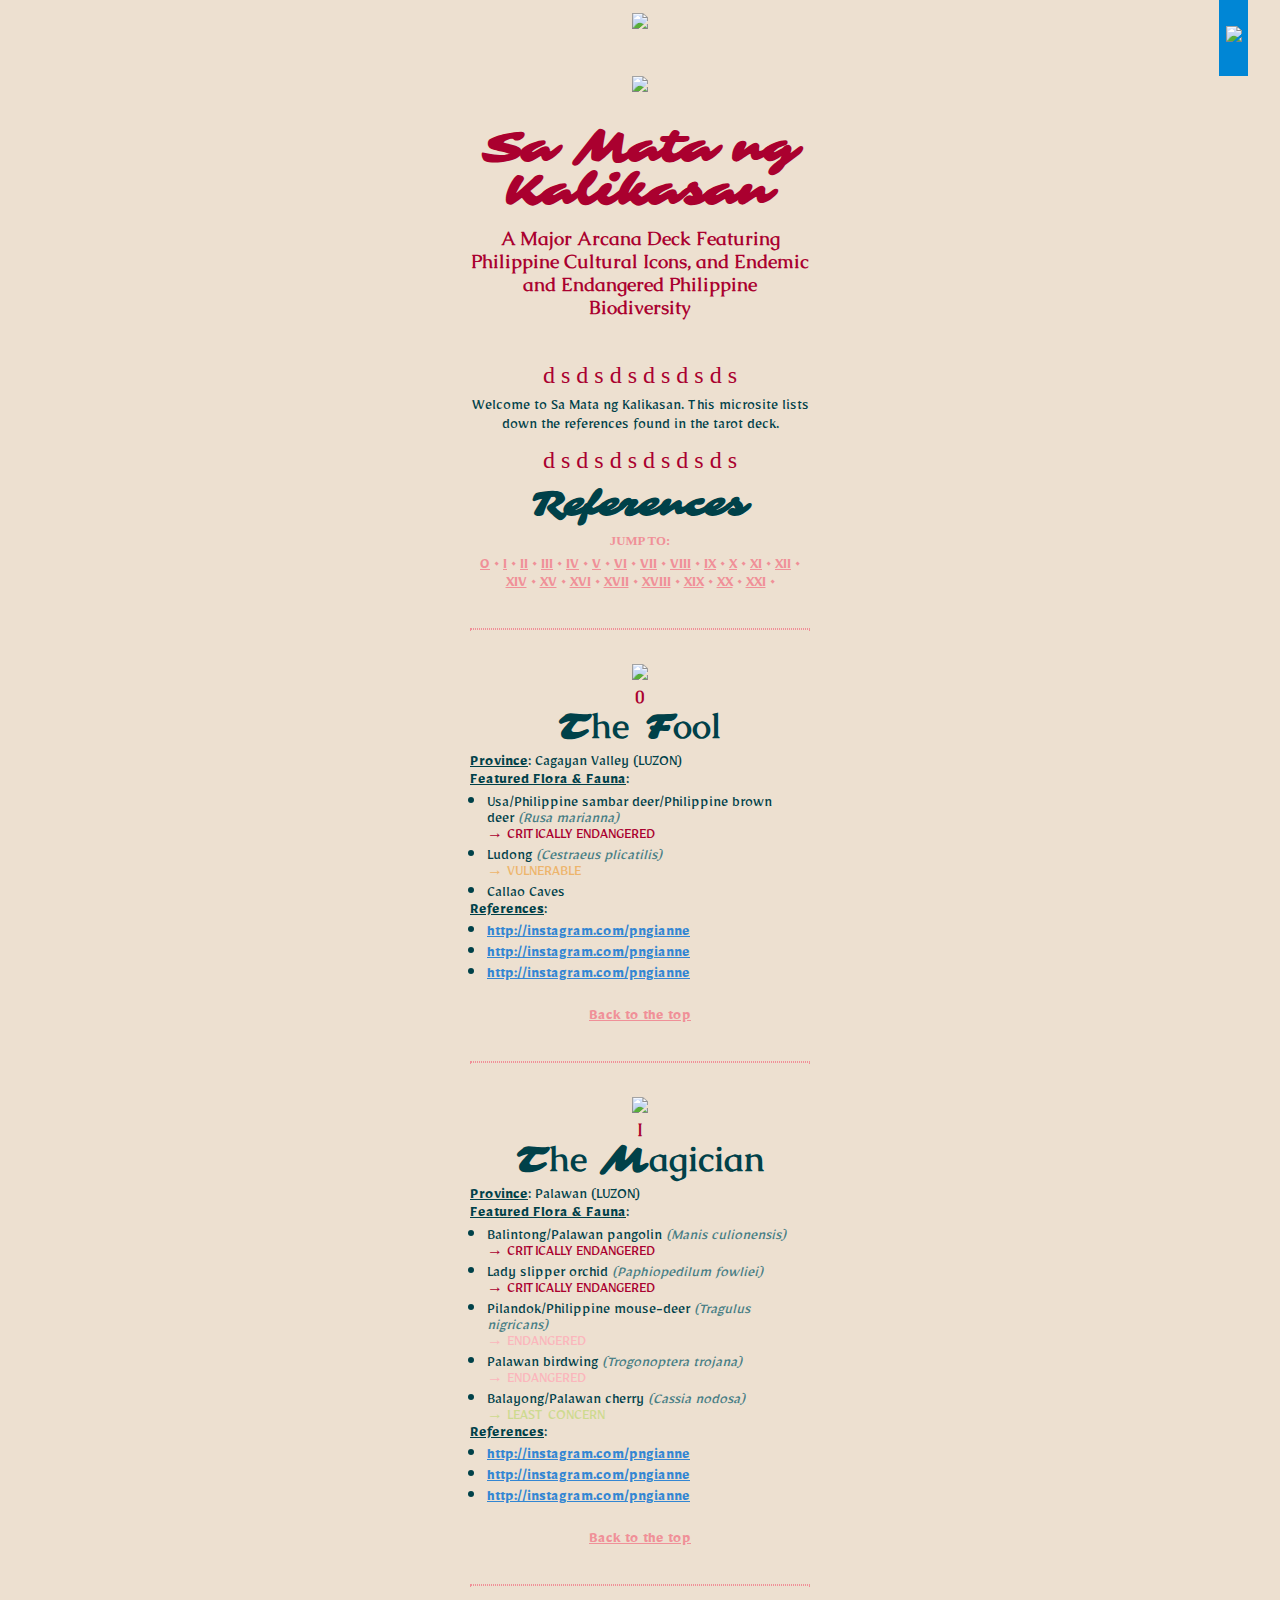
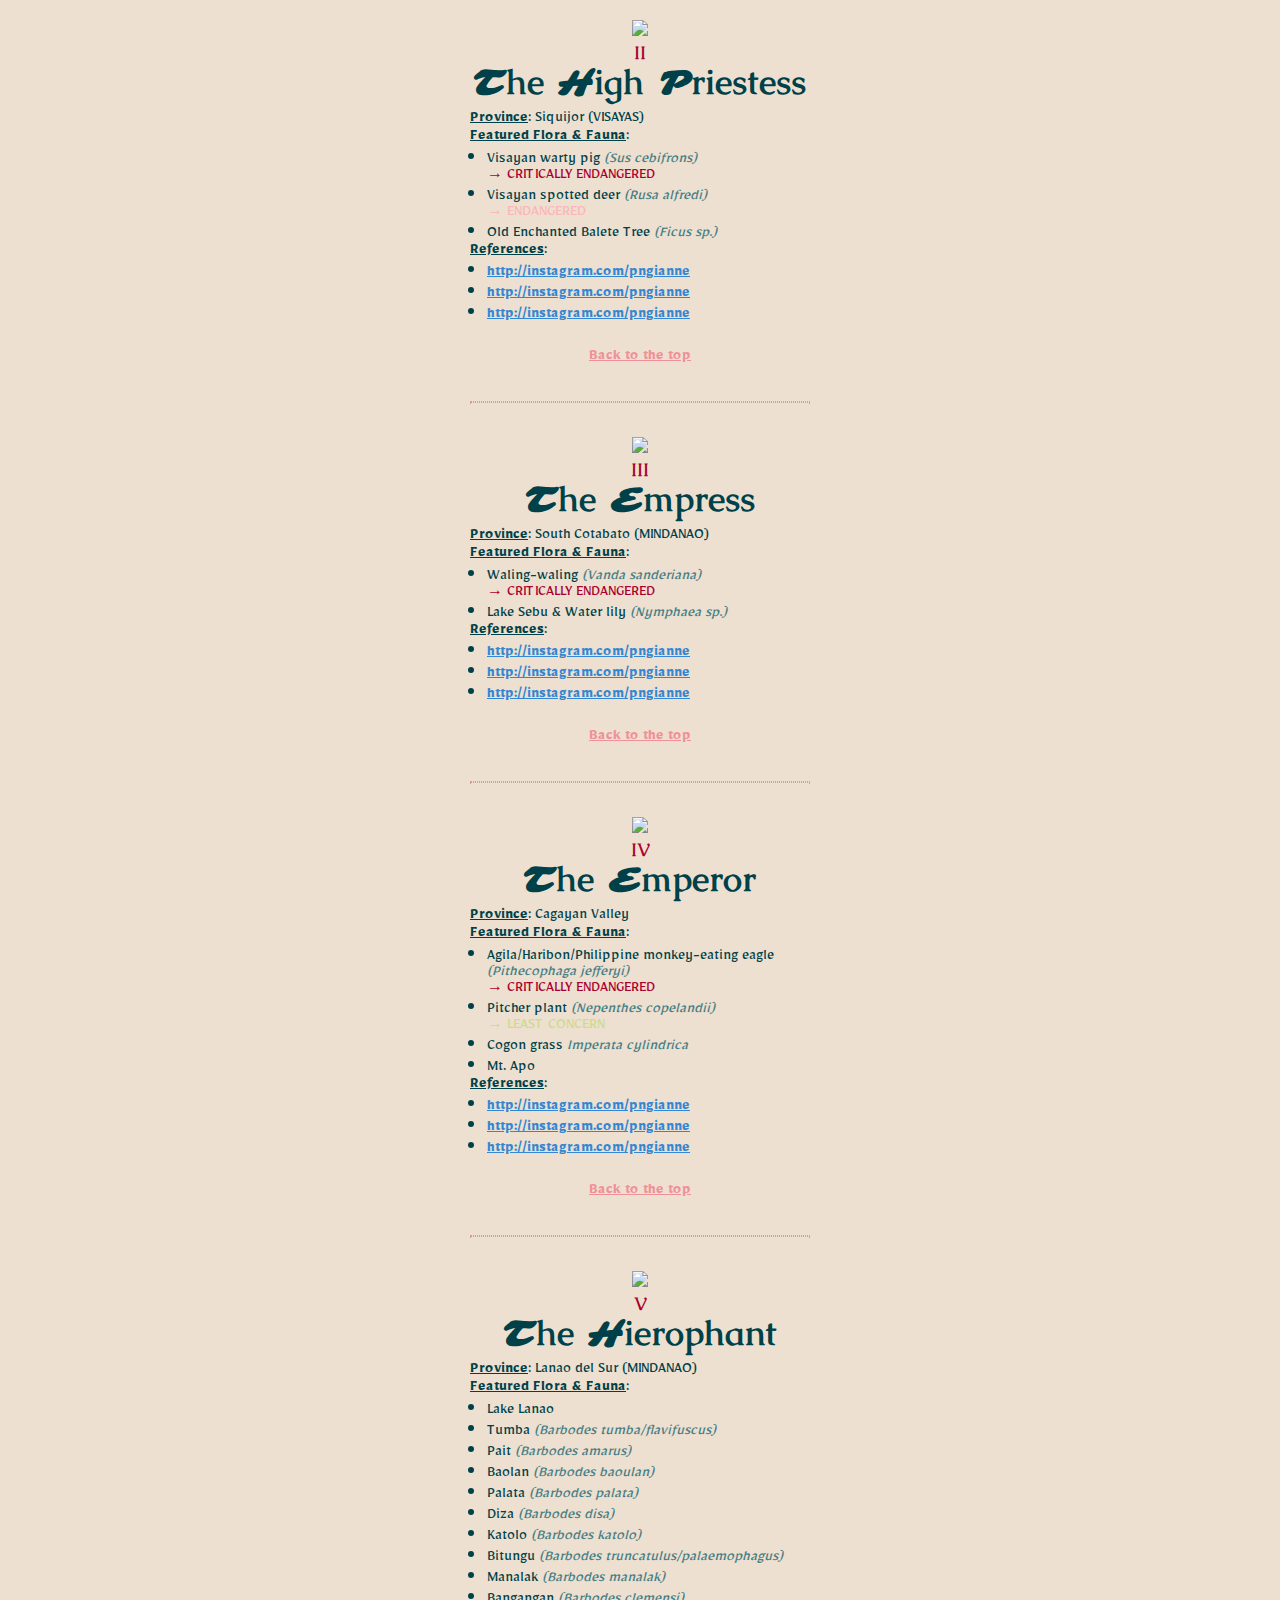
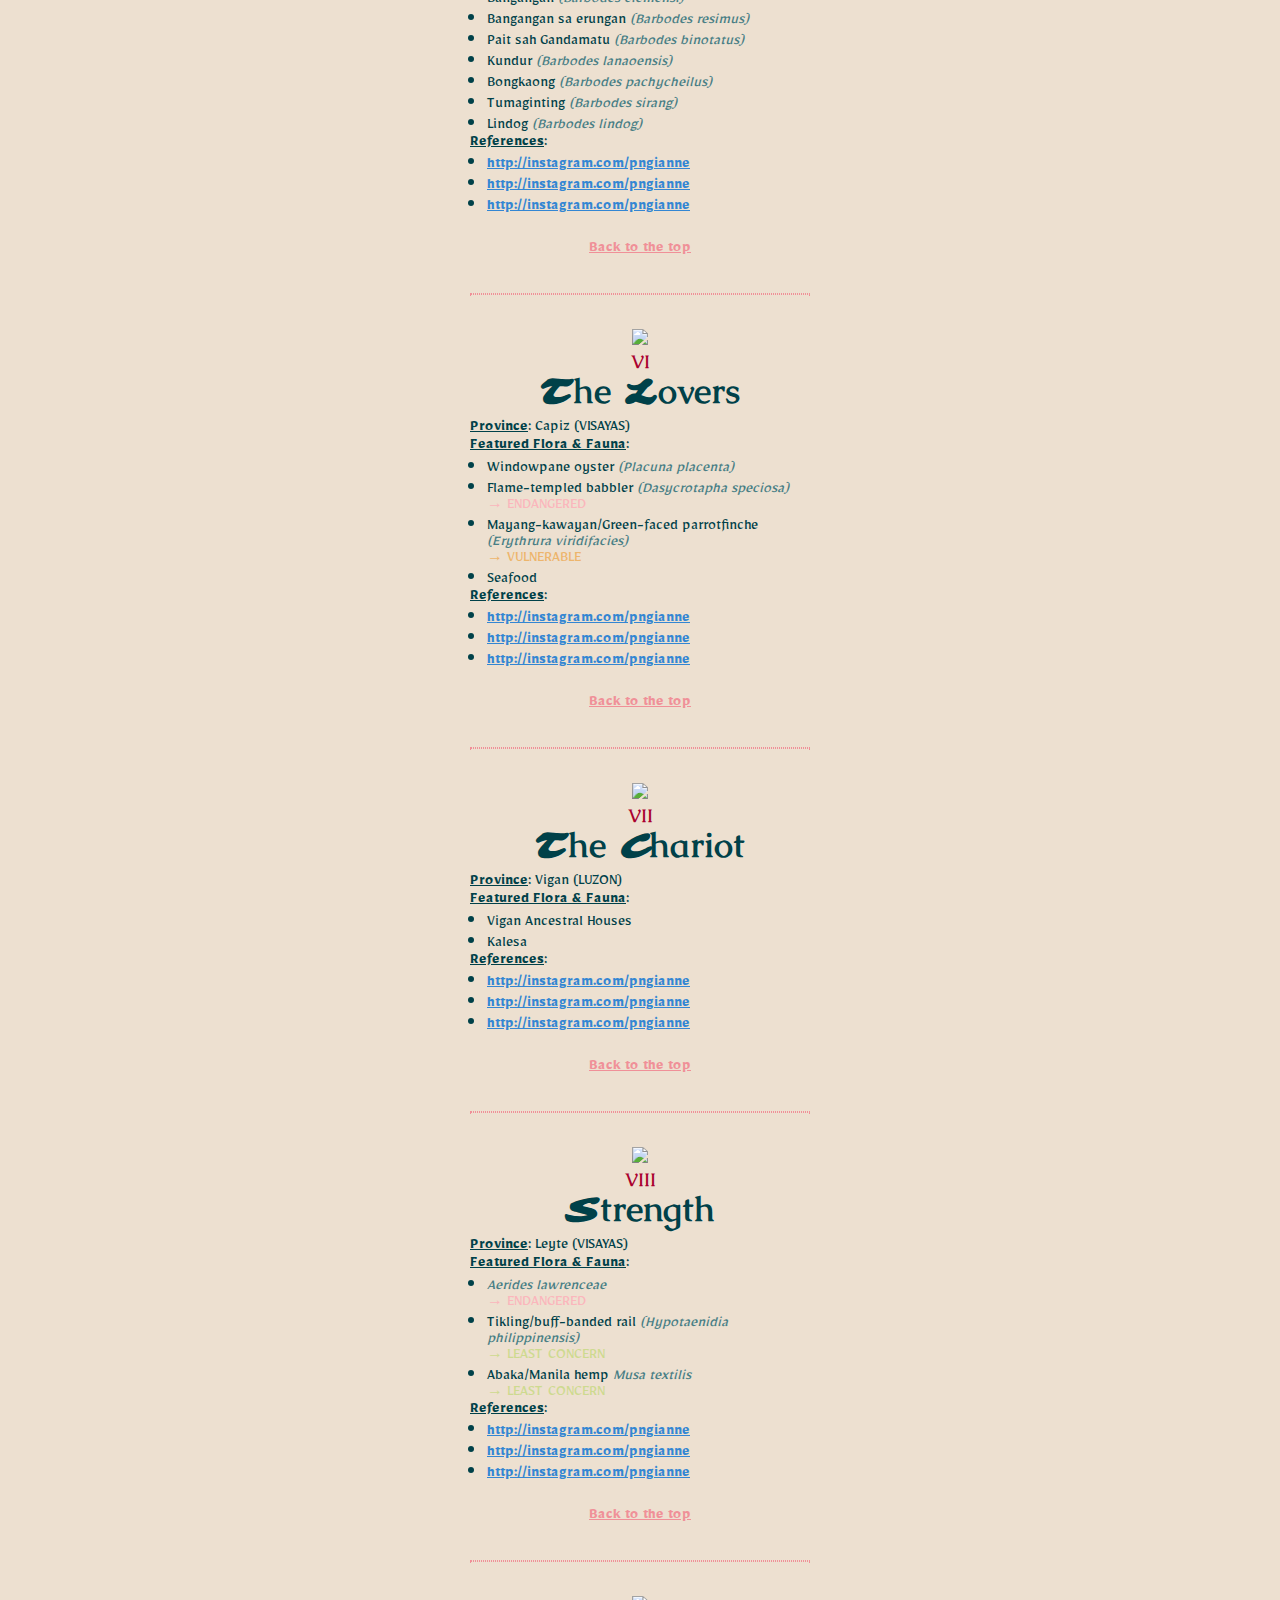
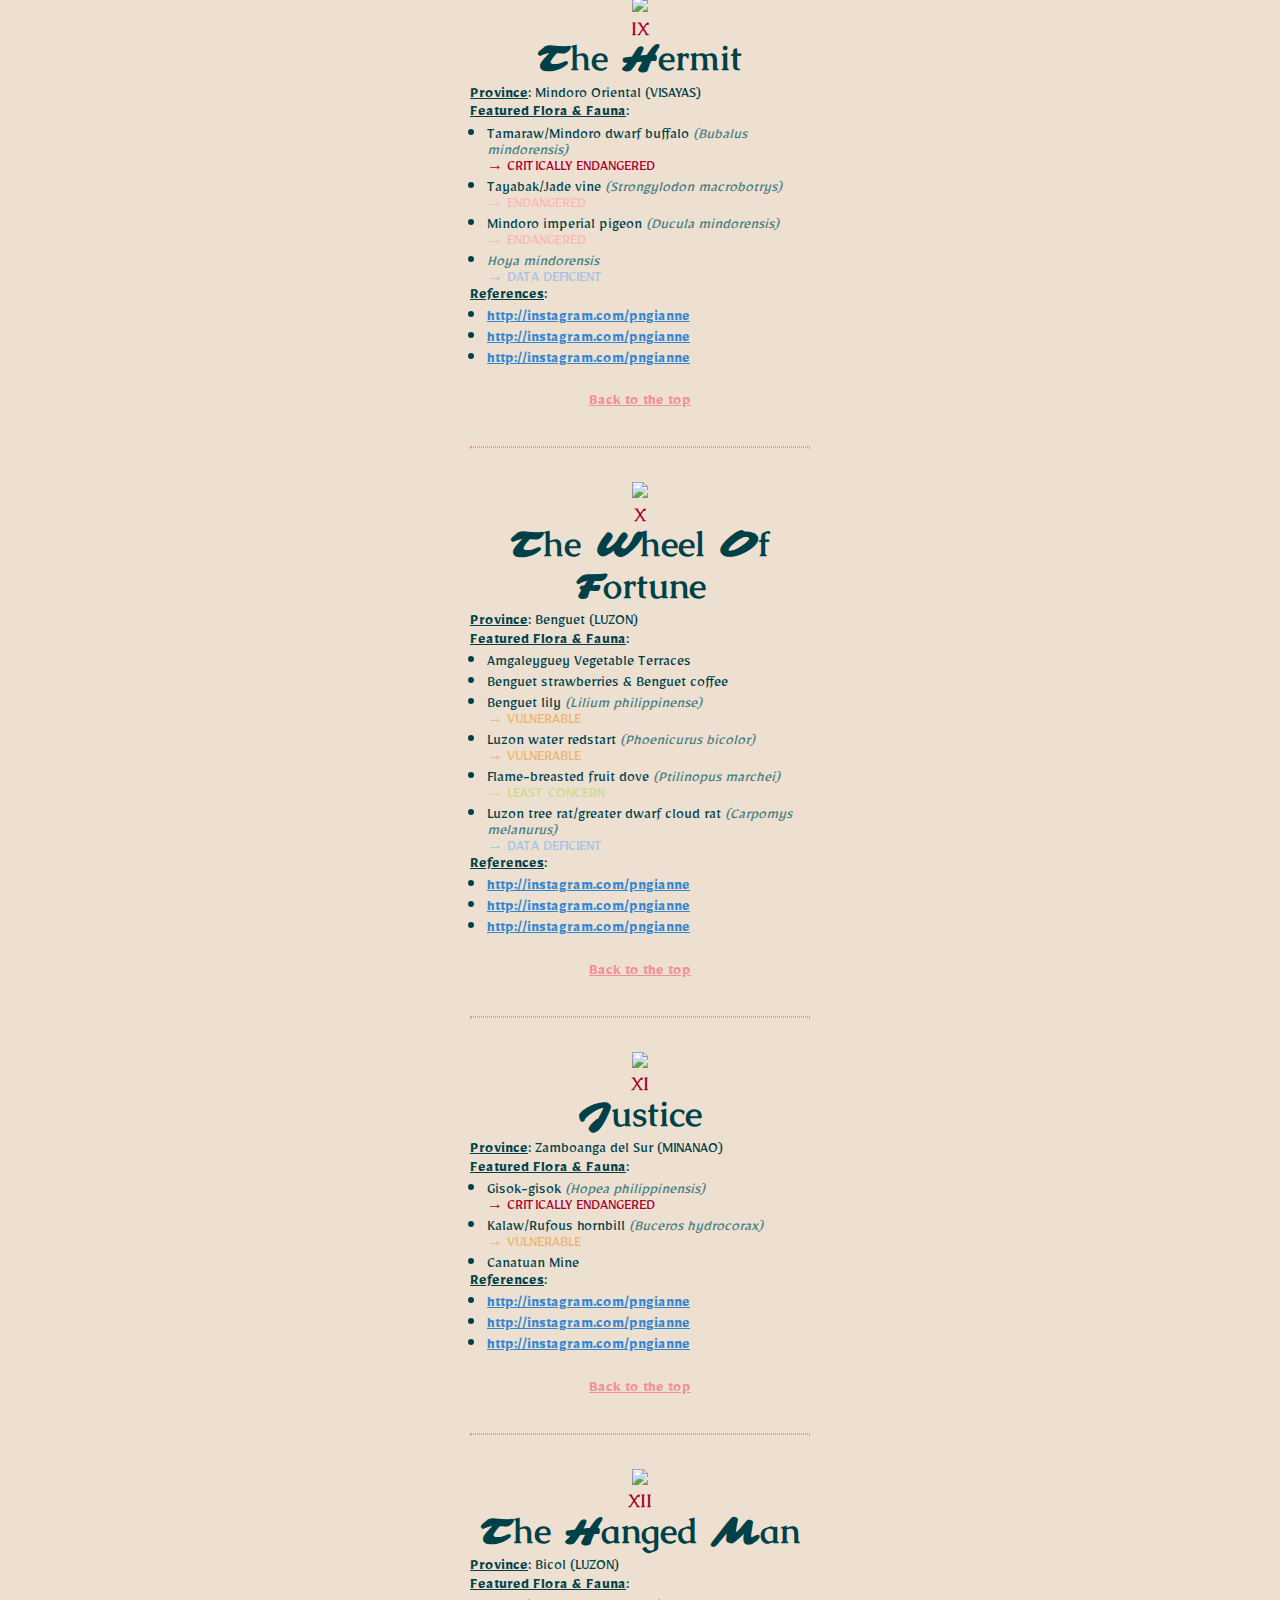
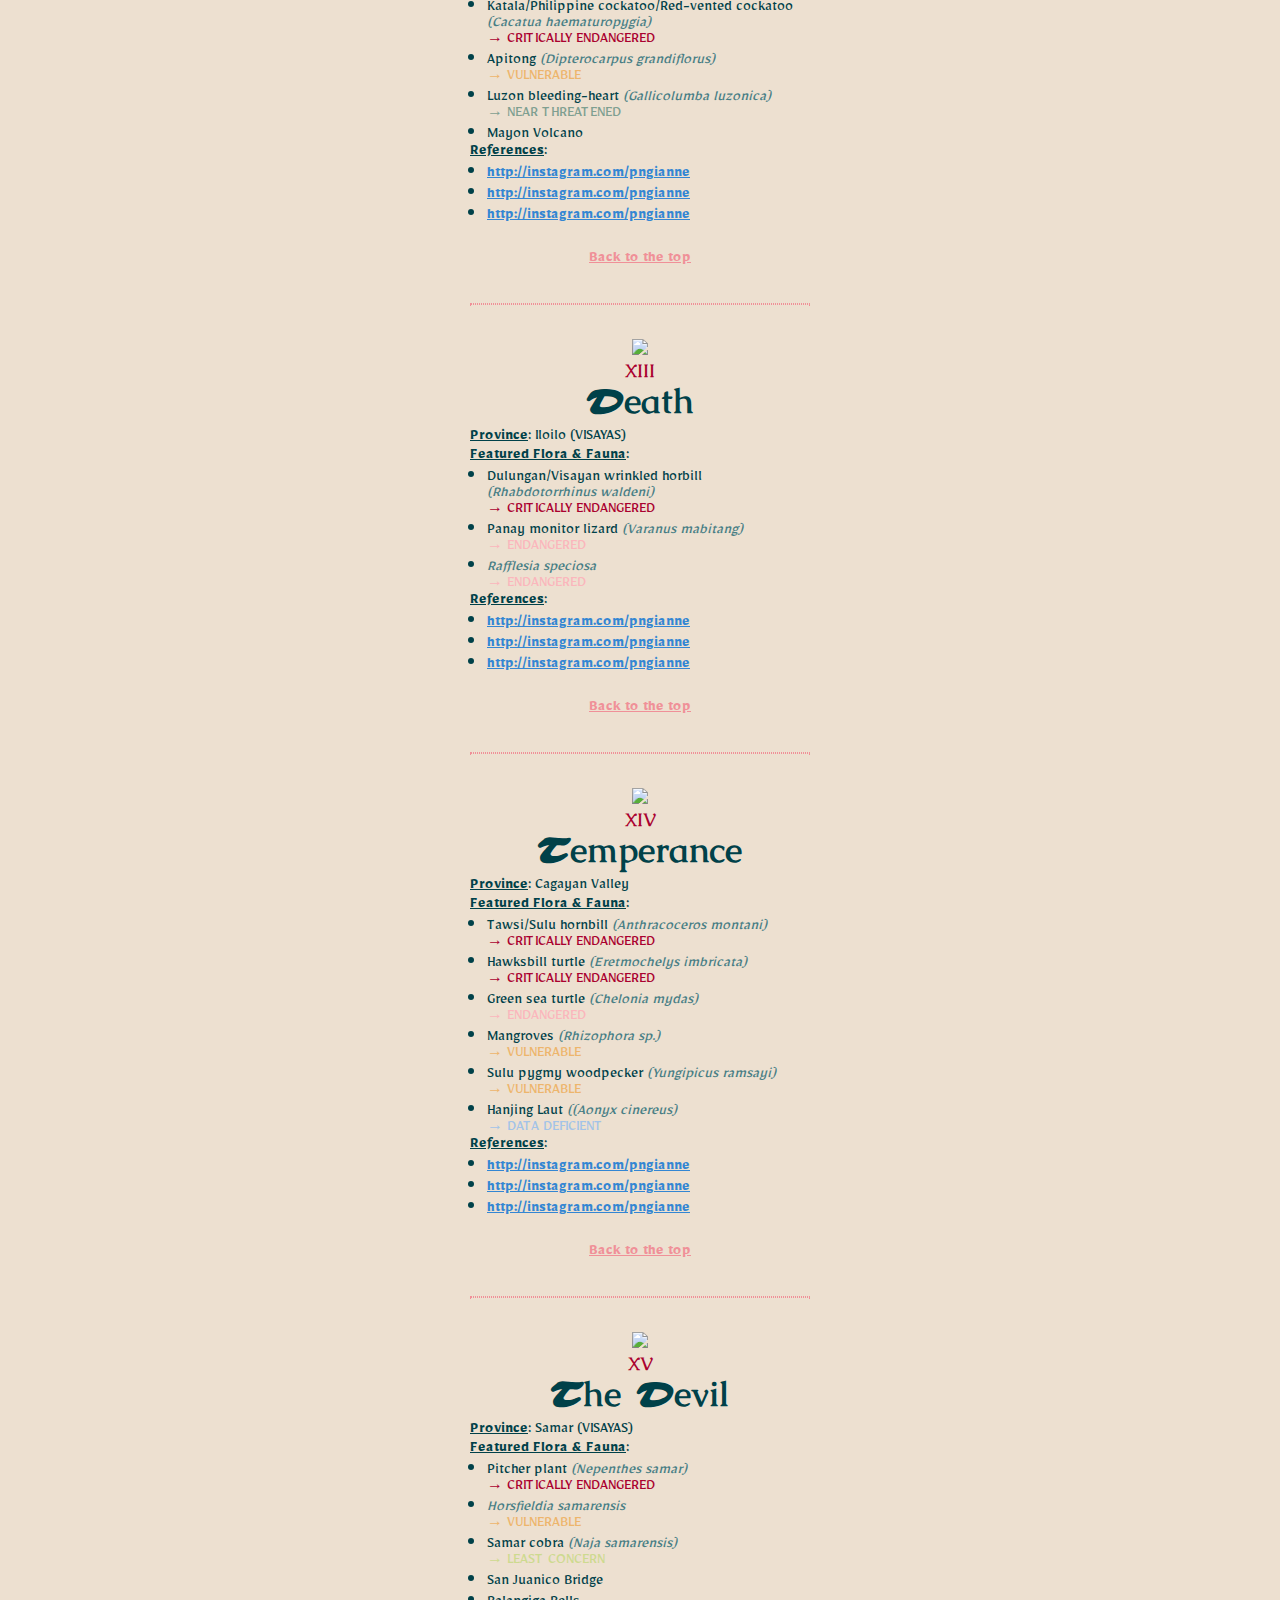
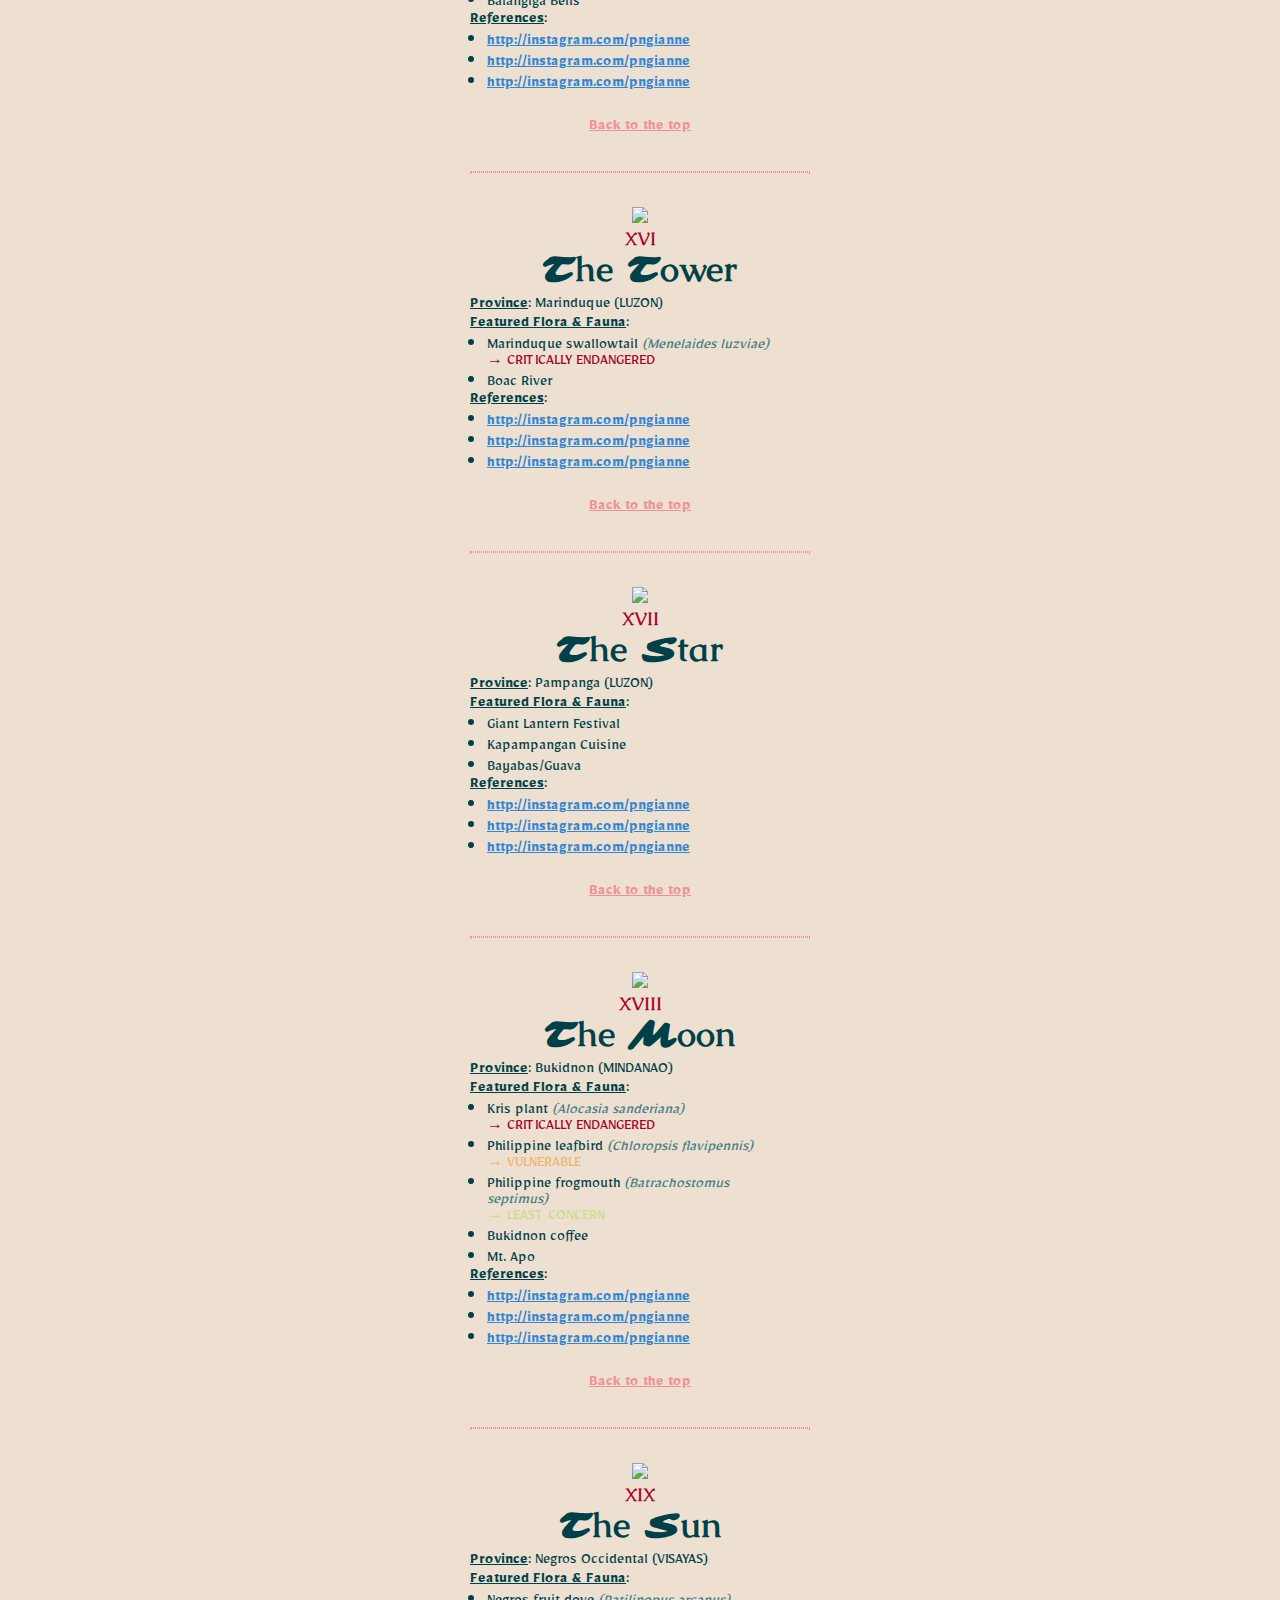
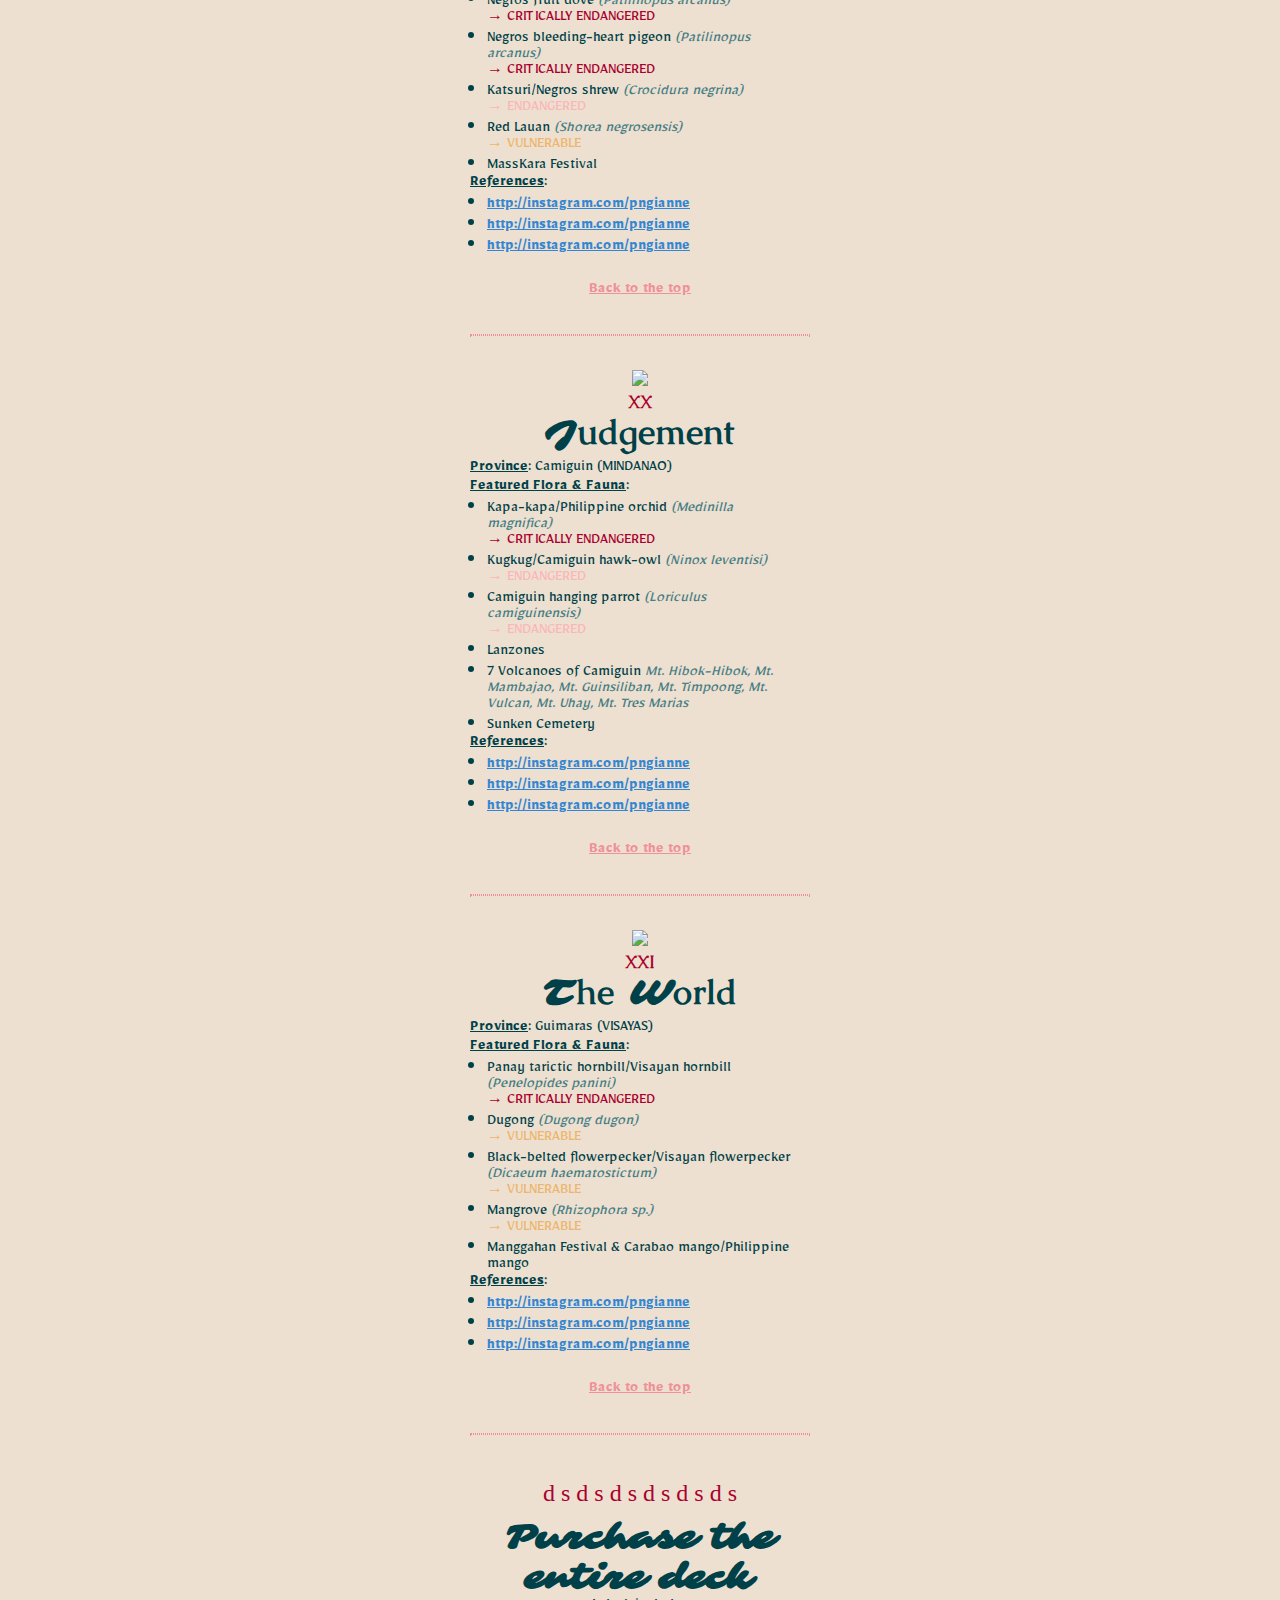
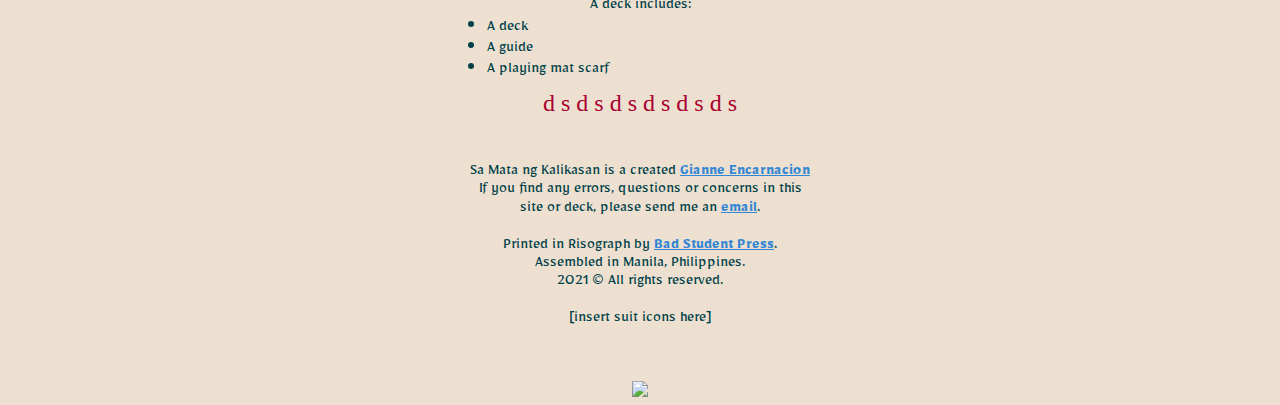
==== Main/home.html @ 1c3f1efa "Add files via upload" ====
<!DOCTYPE html>
<html>
<head>
  <title>Sa Mata ng Kalikasan References</title>

  <meta name="viewport" content="width=device-width, initial-scale=1">
  <link rel="stylesheet" href="css.css">

  <link rel="preconnect" href="https://fonts.gstatic.com">
  <link href="https://fonts.googleapis.com/css2?family=Sarina&display=swap" rel="stylesheet">
  <link rel="preconnect" href="https://fonts.gstatic.com">
  <link href="https://fonts.googleapis.com/css2?family=Caudex&display=swap" rel="stylesheet">
  <link rel="preconnect" href="https://fonts.gstatic.com">
  <link href="https://fonts.googleapis.com/css2?family=Mirza&display=swap" rel="stylesheet">

  <link rel="shortcut icon" href="http://tarot.pngianne.com/Imgs/Logo.png">

</head>

<body>
<div id="site_button">
  <a href="http://pngianne.com/"><img src="http://tarot.pngianne.com/Imgs/pngiannelogo.png"></a>
</div>
<div id="header">
  <img id="top" src="http://tarot.pngianne.com/Imgs/Header.png">
</div>
<div id="container">
  <div id="content">
    <div class="text">
      <img class="logo" src="http://tarot.pngianne.com/Imgs/Logo.png">
      <h1>Sa Mata ng Kalikasan</h1>
      <h3>A Major Arcana Deck
          Featuring Philippine Cultural Icons,
          and Endemic and Endangered
          Philippine Biodiversity
      </h3>
      <br>
        <div class="hr">d s d s d s d s d s d s</div>
      Welcome to Sa Mata ng Kalikasan. This microsite lists down the references found in the tarot deck.
        <div class="hr">d s d s d s d s d s d s</div>

     <div class="references">
      <h2>References</h2>
      <div class="anchors">
        <h5>Jump to:</h5>
          <a href="#TheFool">0</a> •
          <a href="#TheMagician">I</a> •
          <a href="#TheHighPriestess">II</a> •
          <a href="#TheEmperor">III</a> •
          <a href="#TheEmpress">IV</a> •
          <a href="#TheHierophant">V</a> •
          <a href="#TheLovers">VI</a> •
          <a href="#TheChariot">VII</a> •
          <a href="#Strength">VIII</a> •
          <a href="#TheFool">IX</a> •
          <a href="#TheFool">X</a> •
          <a href="#TheFool">XI</a> •
          <a href="#TheFool">XII</a> •
          <a href="#TheFool">XIV</a> •
          <a href="#TheFool">XV</a> •
          <a href="#TheFool">XVI</a> •
          <a href="#TheFool">XVII</a> •
          <a href="#TheFool">XVIII</a> •
          <a href="#TheSun">XIX</a> •
          <a href="#Judgement">XX</a> •
          <a href="#TheWorld">XXI</a> •
      </div>
        <hr class="new1">

      <img id="TheFool" src="http://tarot.pngianne.com/Imgs/Cards/TheFool.jpg">
      <h4>0</h4>
        <h2>T<span style="font-family: 'Caudex';">he</span> F<span style="font-family: 'Caudex';">ool</span></h2>
          <div class="information">
            <b><u>Province</b></u>: Cagayan Valley (LUZON)<br>
            <b><u>Featured Flora & Fauna</b></u>:
            <ul>
              <li>Usa/Philippine sambar deer/Philippine brown deer <i>(Rusa marianna)</i><br><span style="color:#aa002f;">&rightarrow; CRITICALLY ENDANGERED</span></li>
              <li>Ludong <i>(Cestraeus plicatilis)</i><br><span style="color:#edb56c">&rightarrow; VULNERABLE</span></li>
              <li>Callao Caves</li>
            </ul>
            <b><u>References</b></u>:
            <ul>
              <li><a href="">http://instagram.com/pngianne</a></li>
              <li><a href="">http://instagram.com/pngianne</a></li>
              <li><a href="">http://instagram.com/pngianne</a></li>
            </ul>
            <br>
          </div>
          <a class="anchors" href="#top">Back to the top</a>
          <hr class="new1">

      <img id="TheMagician" src="http://tarot.pngianne.com/Imgs/Cards/TheMagician.jpg">
       <h4>I</h4>
         <h2>T<span style="font-family: 'Caudex';">he</span> M<span style="font-family: 'Caudex';">agician</span></h2>
           <div class="information">
             <b><u>Province</b></u>: Palawan (LUZON)<br>
             <b><u>Featured Flora & Fauna</b></u>:
             <ul>
               <li>Balintong/Palawan pangolin <i>(Manis culionensis)</i><br><span style="color:#aa002f;">&rightarrow; CRITICALLY ENDANGERED</span></li>
               <li>Lady slipper orchid <i>(Paphiopedilum fowliei)</i><br><span style="color:#aa002f;">&rightarrow; CRITICALLY ENDANGERED</span></li>
               <li>Pilandok/Philippine mouse-deer <i>(Tragulus nigricans)</i><br><span style="color:#fbb6bc;">&rightarrow; ENDANGERED</span></li>
               <li>Palawan birdwing <i>(Trogonoptera trojana)</i><br><span style="color:#fbb6bc;">&rightarrow; ENDANGERED</span></li>
               <li>Balayong/Palawan cherry <i>(Cassia nodosa)</i><br><span style="color:#cdda8f;">&rightarrow; LEAST CONCERN</span></li>
             </ul>
             <b><u>References</b></u>:
             <ul>
               <li><a href="">http://instagram.com/pngianne</a></li>
               <li><a href="">http://instagram.com/pngianne</a></li>
               <li><a href="">http://instagram.com/pngianne</a></li>
             </ul>
             <br>
           </div>
           <a class="anchors" href="#top">Back to the top</a>
           <hr class="new1">

      <img id="TheHighPriestess" src="http://tarot.pngianne.com/Imgs/Cards/TheHighPriestess.jpg">
      <h4>II</h4>
        <h2>T<span style="font-family: 'Caudex';">he</span> H<span style="font-family: 'Caudex';">igh</span> P<span style="font-family: 'Caudex';">riestess</span></h2>
          <div class="information">
            <b><u>Province</b></u>: Siquijor (VISAYAS)<br>
            <b><u>Featured Flora & Fauna</b></u>:
            <ul>
              <li>Visayan warty pig <i>(Sus cebifrons)</i><br><span style="color:#aa002f;">&rightarrow; CRITICALLY ENDANGERED</span></li>
              <li>Visayan spotted deer <i>(Rusa alfredi)</i><br><span style="color:#fbb6bc;">&rightarrow; ENDANGERED</span></li>
              <li>Old Enchanted Balete Tree <i>(Ficus sp.)</i></li>
            </ul>
            <b><u>References</b></u>:
            <ul>
              <li><a href="">http://instagram.com/pngianne</a></li>
              <li><a href="">http://instagram.com/pngianne</a></li>
              <li><a href="">http://instagram.com/pngianne</a></li>
            </ul>
            <br>
          </div>
          <a class="anchors" href="#top">Back to the top</a>
          <hr class="new1">

      <img id="TheEmpress" src="http://tarot.pngianne.com/Imgs/Cards/TheEmpress.jpg">
      <h4>III</h4>
        <h2>T<span style="font-family: 'Caudex';">he</span> E<span style="font-family: 'Caudex';">mpress</span></h2>
          <div class="information">
            <b><u>Province</b></u>: South Cotabato (MINDANAO)<br>
            <b><u>Featured Flora & Fauna</b></u>:
            <ul>
              <li>Waling-waling <i>(Vanda sanderiana)</i><br><span style="color:#aa002f;">&rightarrow; CRITICALLY ENDANGERED</span></li>
              <li>Lake Sebu & Water lily <i>(Nymphaea sp.)</i></li>
            </ul>
            <b><u>References</b></u>:
            <ul>
              <li><a href="">http://instagram.com/pngianne</a></li>
              <li><a href="">http://instagram.com/pngianne</a></li>
              <li><a href="">http://instagram.com/pngianne</a></li>
            </ul>
            <br>
          </div>
          <a class="anchors" href="#top">Back to the top</a>
          <hr class="new1">

     <img id="TheEmperor" src="http://tarot.pngianne.com/Imgs/Cards/TheEmperor.jpg">
     <h4>IV</h4>
       <h2>T<span style="font-family: 'Caudex';">he</span> E<span style="font-family: 'Caudex';">mperor</span></h2>
         <div class="information">
           <b><u>Province</b></u>: Cagayan Valley<br>
           <b><u>Featured Flora & Fauna</b></u>:
           <ul>
             <li>Agila/Haribon/Philippine monkey-eating eagle <i>(Pithecophaga jefferyi)</i><br><span style="color:#aa002f;">&rightarrow; CRITICALLY ENDANGERED</span></li>
             <li>Pitcher plant <i>(Nepenthes copelandii)</i><br><span style="color:#cdda8f;">&rightarrow; LEAST CONCERN</span></li>
             <li>Cogon grass <i>Imperata cylindrica</i></li>
             <li>Mt. Apo</li>
           </ul>
           <b><u>References</b></u>:
           <ul>
             <li><a href="">http://instagram.com/pngianne</a></li>
             <li><a href="">http://instagram.com/pngianne</a></li>
             <li><a href="">http://instagram.com/pngianne</a></li>
           </ul>
           <br>
         </div>
         <a class="anchors" href="#top">Back to the top</a>
         <hr class="new1">

      <img id="TheHierophant" src="http://tarot.pngianne.com/Imgs/Cards/TheHierophant.jpg">
      <h4>V</h4>
        <h2>T<span style="font-family: 'Caudex';">he</span> H<span style="font-family: 'Caudex';">ierophant</span></h2>
          <div class="information">
            <b><u>Province</b></u>: Lanao del Sur (MINDANAO)<br>
            <b><u>Featured Flora & Fauna</b></u>:
            <ul>
              <li>Lake Lanao</li>
              <li>Tumba <i>(Barbodes tumba/flavifuscus)</i></li>
              <li>Pait <i>(Barbodes amarus)</i></li>
              <li>Baolan <i>(Barbodes baoulan)</i></li>
              <li>Palata <i>(Barbodes palata)</i></li>
              <li>Diza <i>(Barbodes disa)</i></li>
              <li>Katolo <i>(Barbodes katolo)</i></li>
              <li>Bitungu <i>(Barbodes truncatulus/palaemophagus)</i></li>
              <li>Manalak <i>(Barbodes manalak)</i></li>
              <li>Bangangan <i>(Barbodes clemensi)</i></li>
              <li>Bangangan sa erungan <i>(Barbodes resimus)</i></li>
              <li>Pait sah Gandamatu <i>(Barbodes binotatus)</i></li>
              <li>Kundur <i>(Barbodes lanaoensis)</i></li>
              <li>Bongkaong <i>(Barbodes pachycheilus)</i></li>
              <li>Tumaginting <i>(Barbodes sirang)</i></li>
              <li>Lindog <i>(Barbodes lindog)</i></li>
            </ul>
            <b><u>References</b></u>:
            <ul>
              <li><a href="">http://instagram.com/pngianne</a></li>
              <li><a href="">http://instagram.com/pngianne</a></li>
              <li><a href="">http://instagram.com/pngianne</a></li>
            </ul>
            <br>
          </div>
          <a class="anchors" href="#top">Back to the top</a>
          <hr class="new1">

     <img id="TheLovers" src="http://tarot.pngianne.com/Imgs/Cards/TheLovers.jpg">
     <h4>VI</h4>
       <h2>T<span style="font-family: 'Caudex';">he</span> L<span style="font-family: 'Caudex';">overs</span></h2>
         <div class="information">
           <b><u>Province</b></u>: Capiz (VISAYAS)<br>
           <b><u>Featured Flora & Fauna</b></u>:
           <ul>
             <li>Windowpane oyster <i>(Placuna placenta)</i></li>
             <li>Flame-templed babbler <i>(Dasycrotapha speciosa)</i><br><span style="color:#fbb6bc;">&rightarrow; ENDANGERED</span></li>
             <li>Mayang-kawayan/Green-faced parrotfinche <i>(Erythrura viridifacies)</i><br><span style="color:#edb56c">&rightarrow; VULNERABLE</span></li>
             <li>Seafood</li>
           </ul>
           <b><u>References</b></u>:
           <ul>
             <li><a href="">http://instagram.com/pngianne</a></li>
             <li><a href="">http://instagram.com/pngianne</a></li>
             <li><a href="">http://instagram.com/pngianne</a></li>
           </ul>
           <br>
         </div>
         <a class="anchors" href="#top">Back to the top</a>
         <hr class="new1">

     <img id="TheChariot" src="http://tarot.pngianne.com/Imgs/Cards/TheChariot.jpg">
     <h4>VII</h4>
       <h2>T<span style="font-family: 'Caudex';">he</span> C<span style="font-family: 'Caudex';">hariot</span></h2>
         <div class="information">
           <b><u>Province</b></u>: Vigan (LUZON)<br>
           <b><u>Featured Flora & Fauna</b></u>:
           <ul>
             <li>Vigan Ancestral Houses</li>
             <li>Kalesa</li>
           </ul>
           <b><u>References</b></u>:
           <ul>
             <li><a href="">http://instagram.com/pngianne</a></li>
             <li><a href="">http://instagram.com/pngianne</a></li>
             <li><a href="">http://instagram.com/pngianne</a></li>
           </ul>
           <br>
         </div>
         <a class="anchors" href="#top">Back to the top</a>
         <hr class="new1">

     <img id="Strength" src="http://tarot.pngianne.com/Imgs/Cards/Strength.jpg">
     <h4>VIII</h4>
       <h2>S<span style="font-family: 'Caudex';">trength</span></h2>
         <div class="information">
           <b><u>Province</b></u>: Leyte (VISAYAS)<br>
           <b><u>Featured Flora & Fauna</b></u>:
           <ul>
             <li><i>Aerides lawrenceae</i><br><span style="color:#fbb6bc;">&rightarrow; ENDANGERED</span></li>
             <li>Tikling/buff-banded rail <i>(Hypotaenidia philippinensis)</i><br><span style="color:#cdda8f;">&rightarrow; LEAST CONCERN</span></li>
             <li>Abaka/Manila hemp <i>Musa textilis</i><br><span style="color:#cdda8f;">&rightarrow; LEAST CONCERN</span></li>
           </ul>
           <b><u>References</b></u>:
           <ul>
             <li><a href="">http://instagram.com/pngianne</a></li>
             <li><a href="">http://instagram.com/pngianne</a></li>
             <li><a href="">http://instagram.com/pngianne</a></li>
           </ul>
           <br>
         </div>
         <a class="anchors" href="#top">Back to the top</a>
         <hr class="new1">

     <img id="TheHermit" src="http://tarot.pngianne.com/Imgs/Cards/TheHermit.jpg">
     <h4>IX</h4>
       <h2>T<span style="font-family: 'Caudex';">he</span> H<span style="font-family: 'Caudex';">ermit</span></h2>
         <div class="information">
           <b><u>Province</b></u>: Mindoro Oriental (VISAYAS)<br>
           <b><u>Featured Flora & Fauna</b></u>:
           <ul>
             <li>Tamaraw/Mindoro dwarf buffalo <i>(Bubalus mindorensis)</i><br><span style="color:#aa002f;">&rightarrow; CRITICALLY ENDANGERED</span></li>
             <li>Tayabak/Jade vine <i>(Strongylodon macrobotrys)</i><br><span style="color:#fbb6bc;">&rightarrow; ENDANGERED</span></li>
             <li>Mindoro imperial pigeon <i>(Ducula mindorensis)</i><br><span style="color:#fbb6bc;">&rightarrow; ENDANGERED</span></li>
             <li><i>Hoya mindorensis</i><br><span style="color:#a2c3e8;">&rightarrow; DATA DEFICIENT</span></li>
           </ul>
           <b><u>References</b></u>:
           <ul>
             <li><a href="">http://instagram.com/pngianne</a></li>
             <li><a href="">http://instagram.com/pngianne</a></li>
             <li><a href="">http://instagram.com/pngianne</a></li>
           </ul>
           <br>
         </div>
         <a class="anchors" href="#top">Back to the top</a>
         <hr class="new1">

     <img id="TheWheelofFortune" src="http://tarot.pngianne.com/Imgs/Cards/WheelofFortune.jpg">
     <h4>X</h4>
       <h2>T<span style="font-family: 'Caudex';">he</span> W<span style="font-family: 'Caudex';">heel</span> O<span style="font-family: 'Caudex';">f</span> F<span style="font-family: 'Caudex';">ortune</span></h2>
         <div class="information">
           <b><u>Province</b></u>: Benguet (LUZON)<br>
           <b><u>Featured Flora & Fauna</b></u>:
           <ul>
             <li>Amgaleyguey Vegetable Terraces</li>
             <li>Benguet strawberries & Benguet coffee</li>
             <li>Benguet lily <i>(Lilium philippinense)</i><br><span style="color:#edb56c">&rightarrow; VULNERABLE</span></li>
             <li>Luzon water redstart <i>(Phoenicurus bicolor)</i><br><span style="color:#edb56c">&rightarrow; VULNERABLE</span></li>
             <li>Flame-breasted fruit dove <i>(Ptilinopus marchei)</i><br><span style="color:#cdda8f;">&rightarrow; LEAST CONCERN</span></li>
             <li>Luzon tree rat/greater dwarf cloud rat <i>(Carpomys melanurus)</i><br><span style="color:#a2c3e8;">&rightarrow; DATA DEFICIENT</span></li>
           </ul>
           <b><u>References</b></u>:
           <ul>
             <li><a href="">http://instagram.com/pngianne</a></li>
             <li><a href="">http://instagram.com/pngianne</a></li>
             <li><a href="">http://instagram.com/pngianne</a></li>
           </ul>
           <br>
         </div>
         <a class="anchors" href="#top">Back to the top</a>
         <hr class="new1">

     <img id="Justice" src="http://tarot.pngianne.com/Imgs/Cards/Justice.jpg">
     <h4>XI</h4>
       <h2>J<span style="font-family: 'Caudex';">ustice</span></h2>
         <div class="information">
           <b><u>Province</b></u>: Zamboanga del Sur (MINANAO)<br>
           <b><u>Featured Flora & Fauna</b></u>:
           <ul>
             <li>Gisok-gisok <i>(Hopea philippinensis)</i><br><span style="color:#aa002f;">&rightarrow; CRITICALLY ENDANGERED</span></li>
             <li>Kalaw/Rufous hornbill <i>(Buceros hydrocorax)</i><br><span style="color:#edb56c">&rightarrow; VULNERABLE</span></li>
             <li>Canatuan Mine</li>
           </ul>
           <b><u>References</b></u>:
           <ul>
             <li><a href="">http://instagram.com/pngianne</a></li>
             <li><a href="">http://instagram.com/pngianne</a></li>
             <li><a href="">http://instagram.com/pngianne</a></li>
           </ul>
           <br>
         </div>
         <a class="anchors" href="#top">Back to the top</a>
         <hr class="new1">

     <img id="TheHangedMan" src="http://tarot.pngianne.com/Imgs/Cards/TheHangedMan.jpg">
     <h4>XII</h4>
       <h2>T<span style="font-family: 'Caudex';">he</span> H<span style="font-family: 'Caudex';">anged</span> M<span style="font-family: 'Caudex';">an</span></h2>
         <div class="information">
           <b><u>Province</b></u>: Bicol (LUZON)<br>
           <b><u>Featured Flora & Fauna</b></u>:
           <ul>
             <li>Katala/Philippine cockatoo/Red-vented cockatoo <i>(Cacatua haematuropygia)</i><br><span style="color:#aa002f;">&rightarrow; CRITICALLY ENDANGERED</span></li>
             <li>Apitong <i>(Dipterocarpus grandiflorus)</i><br><span style="color:#edb56c">&rightarrow; VULNERABLE</span></li>
             <li>Luzon bleeding-heart <i>(Gallicolumba luzonica)</i><br><span style="color:#7f9f90">&rightarrow; NEAR THREATENED</span></li>
             <li>Mayon Volcano</li>
           </ul>
           <b><u>References</b></u>:
           <ul>
             <li><a href="">http://instagram.com/pngianne</a></li>
             <li><a href="">http://instagram.com/pngianne</a></li>
             <li><a href="">http://instagram.com/pngianne</a></li>
           </ul>
           <br>
         </div>
         <a class="anchors" href="#top">Back to the top</a>
         <hr class="new1">

     <img id="Death" src="http://tarot.pngianne.com/Imgs/Cards/Death.jpg">
     <h4>XIII</h4>
       <h2>D<span style="font-family: 'Caudex';">eath</span></h2>
         <div class="information">
           <b><u>Province</b></u>: Iloilo (VISAYAS)<br>
           <b><u>Featured Flora & Fauna</b></u>:
           <ul>
             <li>Dulungan/Visayan wrinkled horbill <i>(Rhabdotorrhinus waldeni)</i><br><span style="color:#aa002f;">&rightarrow; CRITICALLY ENDANGERED</span></li>
             <li>Panay monitor lizard <i>(Varanus mabitang)</i><br><span style="color:#fbb6bc;">&rightarrow; ENDANGERED</span></li>
             <li><i>Rafflesia speciosa</i><br><span style="color:#fbb6bc;">&rightarrow; ENDANGERED</span></li>
           </ul>
           <b><u>References</b></u>:
           <ul>
             <li><a href="">http://instagram.com/pngianne</a></li>
             <li><a href="">http://instagram.com/pngianne</a></li>
             <li><a href="">http://instagram.com/pngianne</a></li>
           </ul>
           <br>
         </div>
         <a class="anchors" href="#top">Back to the top</a>
         <hr class="new1">

     <img id="Temperance" src="http://tarot.pngianne.com/Imgs/Cards/Temperance.jpg">
     <h4>XIV</h4>
       <h2>T<span style="font-family: 'Caudex';">emperance</span></h2>
         <div class="information">
           <b><u>Province</b></u>: Cagayan Valley<br>
           <b><u>Featured Flora & Fauna</b></u>:
           <ul>
             <li>Tawsi/Sulu hornbill <i>(Anthracoceros montani)</i><br><span style="color:#aa002f;">&rightarrow; CRITICALLY ENDANGERED</span></li>
             <li>Hawksbill turtle <i>(Eretmochelys imbricata)</i><br><span style="color:#aa002f;">&rightarrow; CRITICALLY ENDANGERED</span></li>
             <li>Green sea turtle <i>(Chelonia mydas)</i><br><span style="color:#fbb6bc;">&rightarrow; ENDANGERED</span>
             <li>Mangroves <i>(Rhizophora sp.)</i><br><span style="color:#edb56c">&rightarrow; VULNERABLE</span></li>
             <li>Sulu pygmy woodpecker <i>(Yungipicus ramsayi)</i><br><span style="color:#edb56c">&rightarrow; VULNERABLE</span></li>
             <li>Hanjing Laut <i>((Aonyx cinereus)</i><br><span style="color:#a2c3e8;">&rightarrow; DATA DEFICIENT</span></li>
           </ul>
           <b><u>References</b></u>:
           <ul>
             <li><a href="">http://instagram.com/pngianne</a></li>
             <li><a href="">http://instagram.com/pngianne</a></li>
             <li><a href="">http://instagram.com/pngianne</a></li>
           </ul>
           <br>
         </div>
         <a class="anchors" href="#top">Back to the top</a>
         <hr class="new1">

    <img id="TheDevil" src="http://tarot.pngianne.com/Imgs/Cards/TheDevil.jpg">
     <h4>XV</h4>
       <h2>T<span style="font-family: 'Caudex';">he</span> D<span style="font-family: 'Caudex';">evil</span></h2>
         <div class="information">
           <b><u>Province</b></u>: Samar (VISAYAS)<br>
           <b><u>Featured Flora & Fauna</b></u>:
           <ul>
             <li>Pitcher plant <i>(Nepenthes samar)</i><br><span style="color:#aa002f;">&rightarrow; CRITICALLY ENDANGERED</span></li>
             <li><i>Horsfieldia samarensis</i><br><span style="color:#edb56c">&rightarrow; VULNERABLE</span></li>
             <li>Samar cobra <i>(Naja samarensis)</i><br><span style="color:#cdda8f;">&rightarrow; LEAST CONCERN</span></li>
             <li>San Juanico Bridge</li>
             <li>Balangiga Bells</li>
           </ul>
           <b><u>References</b></u>:
           <ul>
             <li><a href="">http://instagram.com/pngianne</a></li>
             <li><a href="">http://instagram.com/pngianne</a></li>
             <li><a href="">http://instagram.com/pngianne</a></li>
           </ul>
           <br>
         </div>
         <a class="anchors" href="#top">Back to the top</a>
         <hr class="new1">

     <img id="TheTower" src="http://tarot.pngianne.com/Imgs/Cards/TheTower.jpg">
     <h4>XVI</h4>
       <h2>T<span style="font-family: 'Caudex';">he</span> T<span style="font-family: 'Caudex';">ower</span></h2>
         <div class="information">
           <b><u>Province</b></u>: Marinduque (LUZON)<br>
           <b><u>Featured Flora & Fauna</b></u>:
           <ul>
             <li>Marinduque swallowtail <i>(Menelaides luzviae)</i><br><span style="color:#aa002f;">&rightarrow; CRITICALLY ENDANGERED</span></li>
             <li>Boac River</li>
           </ul>
           <b><u>References</b></u>:
           <ul>
             <li><a href="">http://instagram.com/pngianne</a></li>
             <li><a href="">http://instagram.com/pngianne</a></li>
             <li><a href="">http://instagram.com/pngianne</a></li>
           </ul>
           <br>
         </div>
         <a class="anchors" href="#top">Back to the top</a>
         <hr class="new1">

     <img id="TheStar" src="http://tarot.pngianne.com/Imgs/Cards/TheStar.jpg">
     <h4>XVII</h4>
       <h2>T<span style="font-family: 'Caudex';">he</span> S<span style="font-family: 'Caudex';">tar</span></h2>
         <div class="information">
           <b><u>Province</b></u>: Pampanga (LUZON)<br>
           <b><u>Featured Flora & Fauna</b></u>:
           <ul>
             <li>Giant Lantern Festival</li>
             <li>Kapampangan Cuisine</li>
             <li>Bayabas/Guava</li>
           </ul>
           <b><u>References</b></u>:
           <ul>
             <li><a href="">http://instagram.com/pngianne</a></li>
             <li><a href="">http://instagram.com/pngianne</a></li>
             <li><a href="">http://instagram.com/pngianne</a></li>
           </ul>
           <br>
         </div>
         <a class="anchors" href="#top">Back to the top</a>
         <hr class="new1">

     <img id="TheMoon" src="http://tarot.pngianne.com/Imgs/Cards/TheMoon.jpg">
     <h4>XVIII</h4>
       <h2>T<span style="font-family: 'Caudex';">he</span> M<span style="font-family: 'Caudex';">oon</span></h2>
         <div class="information">
           <b><u>Province</b></u>: Bukidnon (MINDANAO)<br>
           <b><u>Featured Flora & Fauna</b></u>:
           <ul>
             <li>Kris plant <i>(Alocasia sanderiana)</i><br><span style="color:#aa002f;">&rightarrow; CRITICALLY ENDANGERED</span></li>
             <li>Philippine leafbird <i>(Chloropsis flavipennis)</i><br><span style="color:#edb56c">&rightarrow; VULNERABLE</span></li>
             <li>Philippine frogmouth <i>(Batrachostomus septimus)</i><br><span style="color:#cdda8f;">&rightarrow; LEAST CONCERN</span></li>
             <li>Bukidnon coffee</li>
             <li>Mt. Apo</li>
           </ul>
           <b><u>References</b></u>:
           <ul>
             <li><a href="">http://instagram.com/pngianne</a></li>
             <li><a href="">http://instagram.com/pngianne</a></li>
             <li><a href="">http://instagram.com/pngianne</a></li>
           </ul>
           <br>
         </div>
         <a class="anchors" href="#top">Back to the top</a>
         <hr class="new1">

     <img id="TheSun" src="http://tarot.pngianne.com/Imgs/Cards/TheSun.jpg">
     <h4>XIX</h4>
       <h2>T<span style="font-family: 'Caudex';">he</span> S<span style="font-family: 'Caudex';">un</span></h2>
         <div class="information">
           <b><u>Province</b></u>: Negros Occidental (VISAYAS)<br>
           <b><u>Featured Flora & Fauna</b></u>:
           <ul>
             <li>Negros fruit dove <i>(Patilinopus arcanus)</i><br><span style="color:#aa002f;">&rightarrow; CRITICALLY ENDANGERED</span></li>
             <li>Negros bleeding-heart pigeon <i>(Patilinopus arcanus)</i><br><span style="color:#aa002f;">&rightarrow; CRITICALLY ENDANGERED</span></li>
             <li>Katsuri/Negros shrew <i>(Crocidura negrina)</i><br><span style="color:#fbb6bc;">&rightarrow; ENDANGERED</span></li>
             <li>Red Lauan <i>(Shorea negrosensis)</i><br><span style="color:#edb56c">&rightarrow; VULNERABLE</span></li>
             <li>MassKara Festival</li>
           </ul>
           <b><u>References</b></u>:
           <ul>
             <li><a href="">http://instagram.com/pngianne</a></li>
             <li><a href="">http://instagram.com/pngianne</a></li>
             <li><a href="">http://instagram.com/pngianne</a></li>
           </ul>
           <br>
         </div>
         <a class="anchors" href="#top">Back to the top</a>
         <hr class="new1">


     <img id="Judgement" src="http://tarot.pngianne.com/Imgs/Cards/Judgement.jpg">
     <h4>XX</h4>
       <h2>J<span style="font-family: 'Caudex';">udgement</span></h2>
         <div class="information">
           <b><u>Province</b></u>: Camiguin (MINDANAO)<br>
           <b><u>Featured Flora & Fauna</b></u>:
           <ul>
             <li>Kapa-kapa/Philippine orchid <i>(Medinilla magnifica)</i><br><span style="color:#aa002f;">&rightarrow; CRITICALLY ENDANGERED</span></li>
             <li>Kugkug/Camiguin hawk-owl <i>(Ninox leventisi)</i><br><span style="color:#fbb6bc;">&rightarrow; ENDANGERED</span></li>
             <li>Camiguin hanging parrot <i>(Loriculus camiguinensis)</i><br><span style="color:#fbb6bc;">&rightarrow; ENDANGERED</span></li>
             <li>Lanzones</li>
             <li>7 Volcanoes of Camiguin <i>Mt. Hibok-Hibok, Mt. Mambajao, Mt. Guinsiliban, Mt. Timpoong, Mt. Vulcan, Mt. Uhay, Mt. Tres Marias</i></li>
             <li>Sunken Cemetery</li>
           </ul>
           <b><u>References</b></u>:
           <ul>
             <li><a href="">http://instagram.com/pngianne</a></li>
             <li><a href="">http://instagram.com/pngianne</a></li>
             <li><a href="">http://instagram.com/pngianne</a></li>
           </ul>
           <br>
         </div>
         <a class="anchors" href="#top">Back to the top</a>
         <hr class="new1">

     <img id="TheWorld" src="http://tarot.pngianne.com/Imgs/Cards/TheWorld.jpg">
     <h4>XXI</h4>
       <h2>T<span style="font-family: 'Caudex';">he</span> W<span style="font-family: 'Caudex';">orld</span></h2>
         <div class="information">
           <b><u>Province</b></u>: Guimaras (VISAYAS)<br>
           <b><u>Featured Flora & Fauna</b></u>:
           <ul>
             <li>Panay tarictic hornbill/Visayan hornbill <i>(Penelopides panini)</i><br><span style="color:#aa002f;">&rightarrow; CRITICALLY ENDANGERED</span></li>
             <li>Dugong <i>(Dugong dugon)</i><br><span style="color:#edb56c">&rightarrow; VULNERABLE</span></li>
             <li>Black-belted flowerpecker/Visayan flowerpecker <i>(Dicaeum haematostictum)</i><br><span style="color:#edb56c">&rightarrow; VULNERABLE</span></li>
             <li>Mangrove <i>(Rhizophora sp.)</i><br><span style="color:#edb56c">&rightarrow; VULNERABLE</span></li>
             <li>Manggahan Festival & Carabao mango/Philippine mango</li>
           </ul>
           <b><u>References</b></u>:
           <ul>
             <li><a href="">http://instagram.com/pngianne</a></li>
             <li><a href="">http://instagram.com/pngianne</a></li>
             <li><a href="">http://instagram.com/pngianne</a></li>
           </ul>
           <br>
         </div>
         <a class="anchors" href="#top">Back to the top</a>
         <hr class="new1">

       </div>
      <div class="hr">d s d s d s d s d s d s</div>
      <h2>Purchase the entire deck</h2>
      A deck includes:
      <ul>
        <li>A deck</li>
        <li>A guide</li>
        <li>A playing mat scarf</li>
      </ul>
      <div class="hr">d s d s d s d s d s d s</div>
      <br><br>
      Sa Mata ng Kalikasan is a created <a href="http://pngianne.com">Gianne Encarnacion</a><br>
      If you find any errors, questions or concerns in this site or deck, please send me an <a href="mailto:giincarnacion@gmail.com">email</a>.<br><br>
      Printed in Risograph by <a href="https://badstudent.carrd.co/">Bad Student Press</a>. <br>
      Assembled in Manila, Philippines.<br>
      2021 &copy; All rights reserved.
      <br><br>
      [insert suit icons here]
    </div>
  </div>
</div>

<div id="footer">
<img src="http://tarot.pngianne.com/Imgs/Footer.png">
</div>


</body>
</html>
---- Main/css.css ----
body {
  background-image: url('http://tarot.pngianne.com/Imgs/BG.png');
  background-repeat: repeat-x;
  background-size: 150px 220px;
  background-position: bottom;
  background-attachment: fixed;
  background-color: #ede0d0;
    font-family: 'Mirza', cursive;
    line-height: 1.15;
    color: #004149;
    margin: 0 auto;
    padding: 1% 0;
}

a {font-weight: 700; color: #3386d3;}
a:hover {text-decoration: none;}

.anchors, .anchors a{
  color: #f09098;
  margin-bottom: 5%;
}

i {color: #487E85;}

h1 {
    font-size: 2.7em;
    line-height: 1;
    font-family: 'Sarina', cursive;
    color: #aa002f;
    margin: 0 0 4% 0;
}

h2 {
    font-size: 2.2em;
    font-family: 'Sarina', cursive;
    color: #004149;
    margin: 0;
}

h3 {
    font-size:1.2em;
    line-height: 1.2;
    font-family: 'Caudex', serif;
    color: #aa002f;
    margin: 0 0 4% 0;
}

h4 {
    font-size:1.1em;
    line-height: 1;
    font-family: 'Caudex', serif;
    color: #aa002f;
    margin: 0;
}

h5 {
  font-size:0.8em;
  line-height: 1;
  font-family: 'Asap';
  font-weight: 600;
  color: #f09098;
  text-transform: uppercase;
  margin: 3%;
}

ul {
  margin: 0 5%;
  padding:0;
  line-height: 1;
  text-align: left;
}

li::marker
{
    font-size: 2rem;
    line-height: 0.8;
    font-weight: bolder;
}

hr.new1 {
  border: 1px dotted #f09098;
  margin: 10% 0;
}

.hr {
  font-family: 'OE First Book';
  font-size: 1.5em;
  line-height: 2;
  color: #aa002f;
}

#site_button {
  position: fixed;
  top: 0rem;
  right: 2rem;
  background: #0086d5;
  padding: 2% 0.5%;
}

#site_button img {
  width: 40px;
  height: auto;
}

#container {
    background-image: url('http://tarot.pngianne.com/Imgs/Container.png');
    background-position: center;
    background-repeat: repeat-y;
    margin: 0 auto;
    text-align: center;
}

#header, #footer {
  margin: 0 auto;
  margin-bottom: -1%;
  text-align: center;
}
#content {
    margin: 0;
    padding: 0;
}

.text {
    width: 340px;
    margin: 0 auto;
    text-align: center;
    background: none;
    padding: 4% 5%;
}

.references img {
  width: 20%;
}

.logo {
  width: 35%;
  margin-bottom: 8%;
}

.information {
  margin: 2% 0;
  text-align:left;
}



@media screen and (min-width: 320px) and (max-width: 750px){
  body {
    background-image: none;
    background-color: #ede0d0;
    line-height: 1.10;
    font-size: 1rem;
    margin: 0 auto;
    padding: 1% 0;
  }

  h1 {
      font-size: 2rem;
      line-height: 1;
  }

  h2 {
      font-size: 1.8em;
  }

  h3 {
      width: 100%;
      font-size: 1rem;
      line-height: 1.2;
      margin-bottom:5%;
  }

  .hr {
    font-family: 'OE First Book';
    line-height: 2;
    font-size: 1.1rem;
    color: #aa002f;
  }

  #site_button {
    right: 0.5rem;
    padding: 5.5% 1.5%;
  }

  #container {
      width: 94%;
      margin: 0 auto;
      background-image: url('http://tarot.pngianne.com/Imgs/Mobile-Container.png');
      background-repeat: repeat-y;
      background-size: contain;
      text-align: center;
  }

  #header img, #footer img {
    width: 100%;
    height: auto;
  }

  #header, #footer {
    width: 95%;
  }

  #header {
    margin-top: 3%;
    margin-bottom: -2%;
  }

  .text {
      margin: 0 auto;
      width: 70%;
      padding: 10% 0;
  }

}
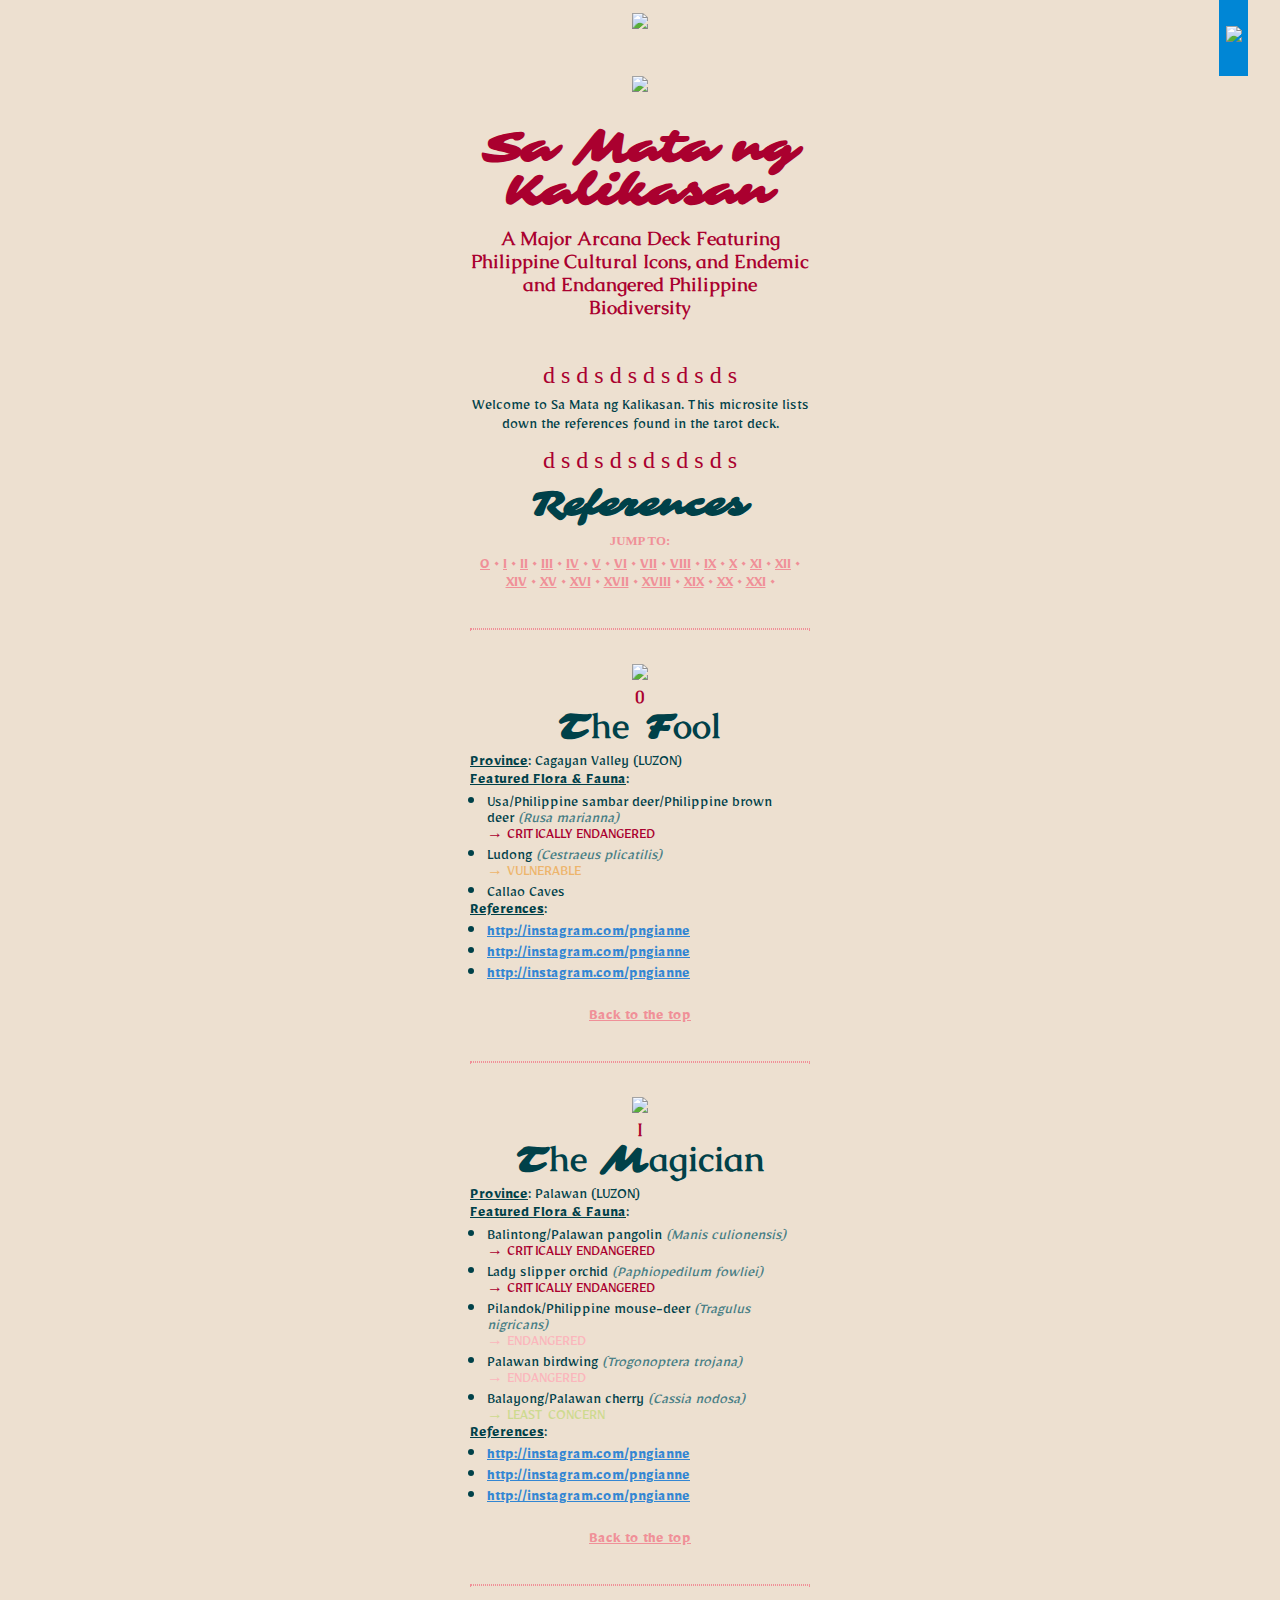
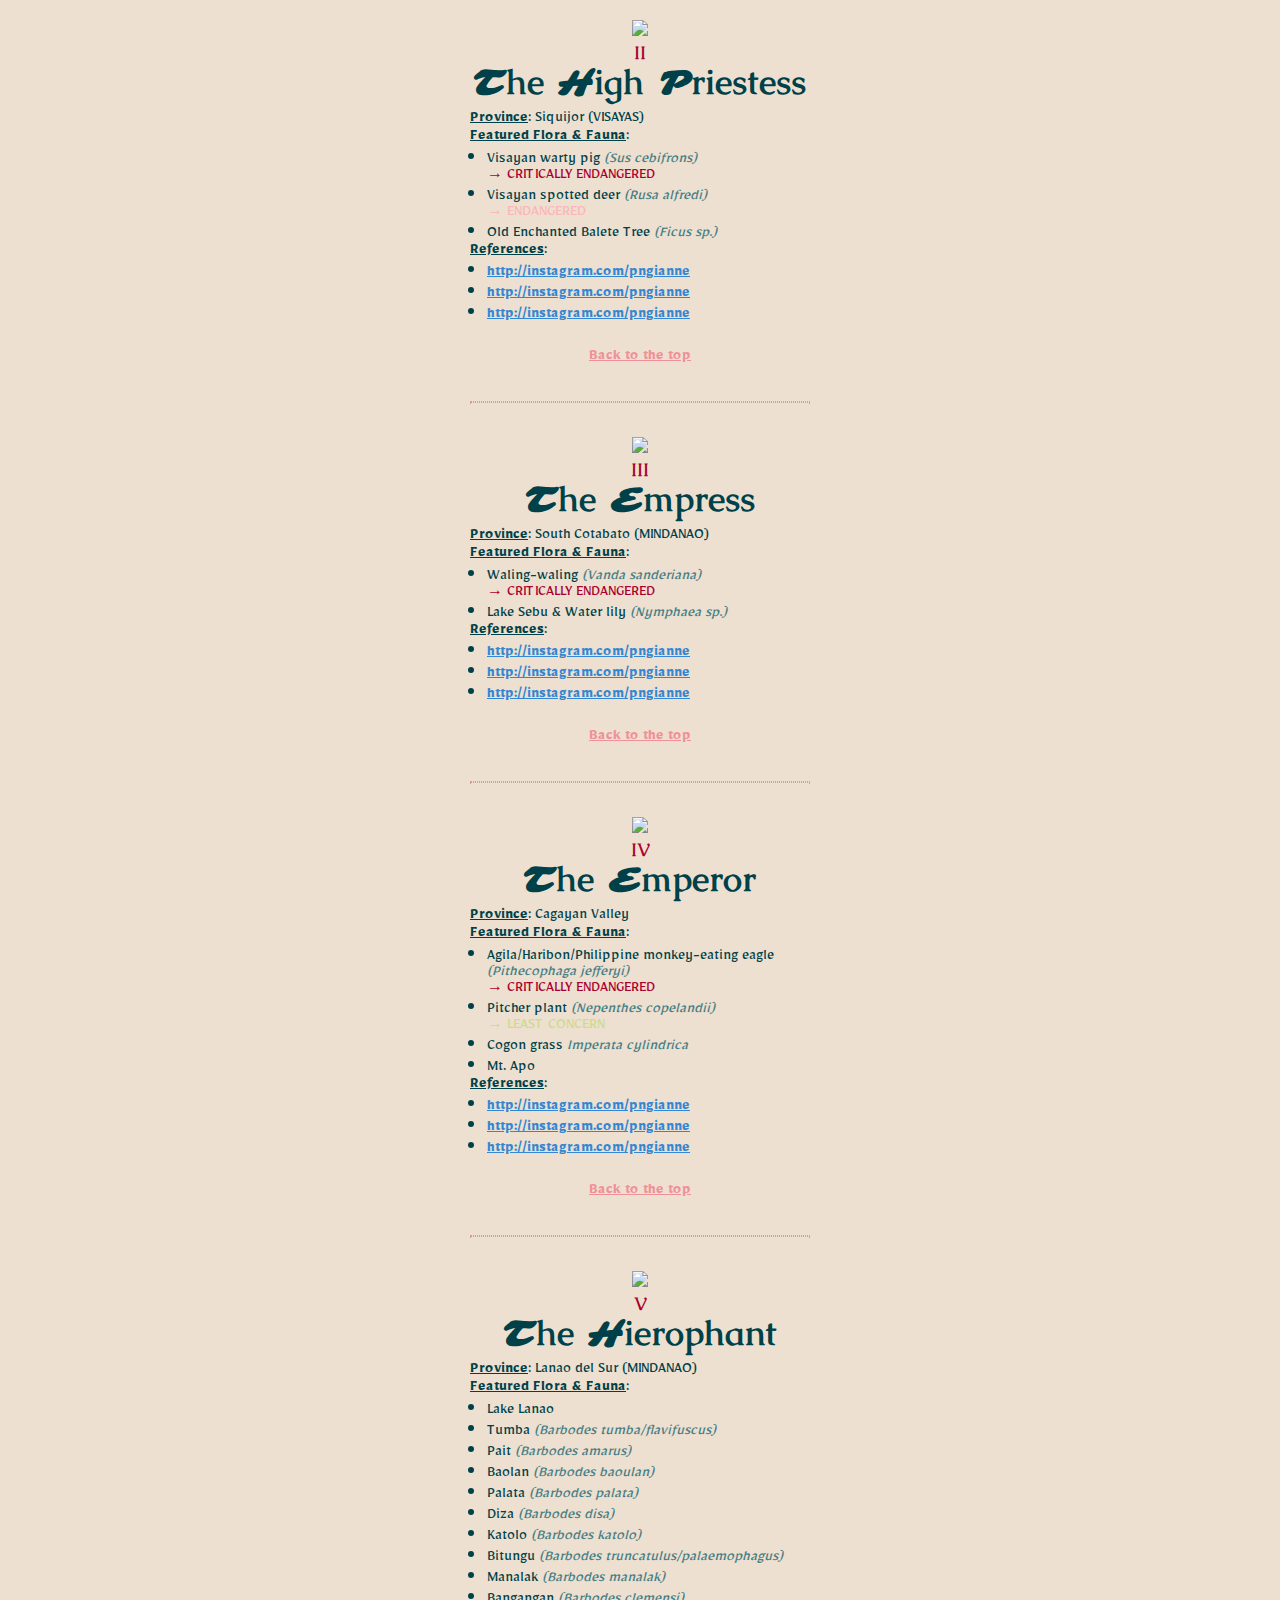
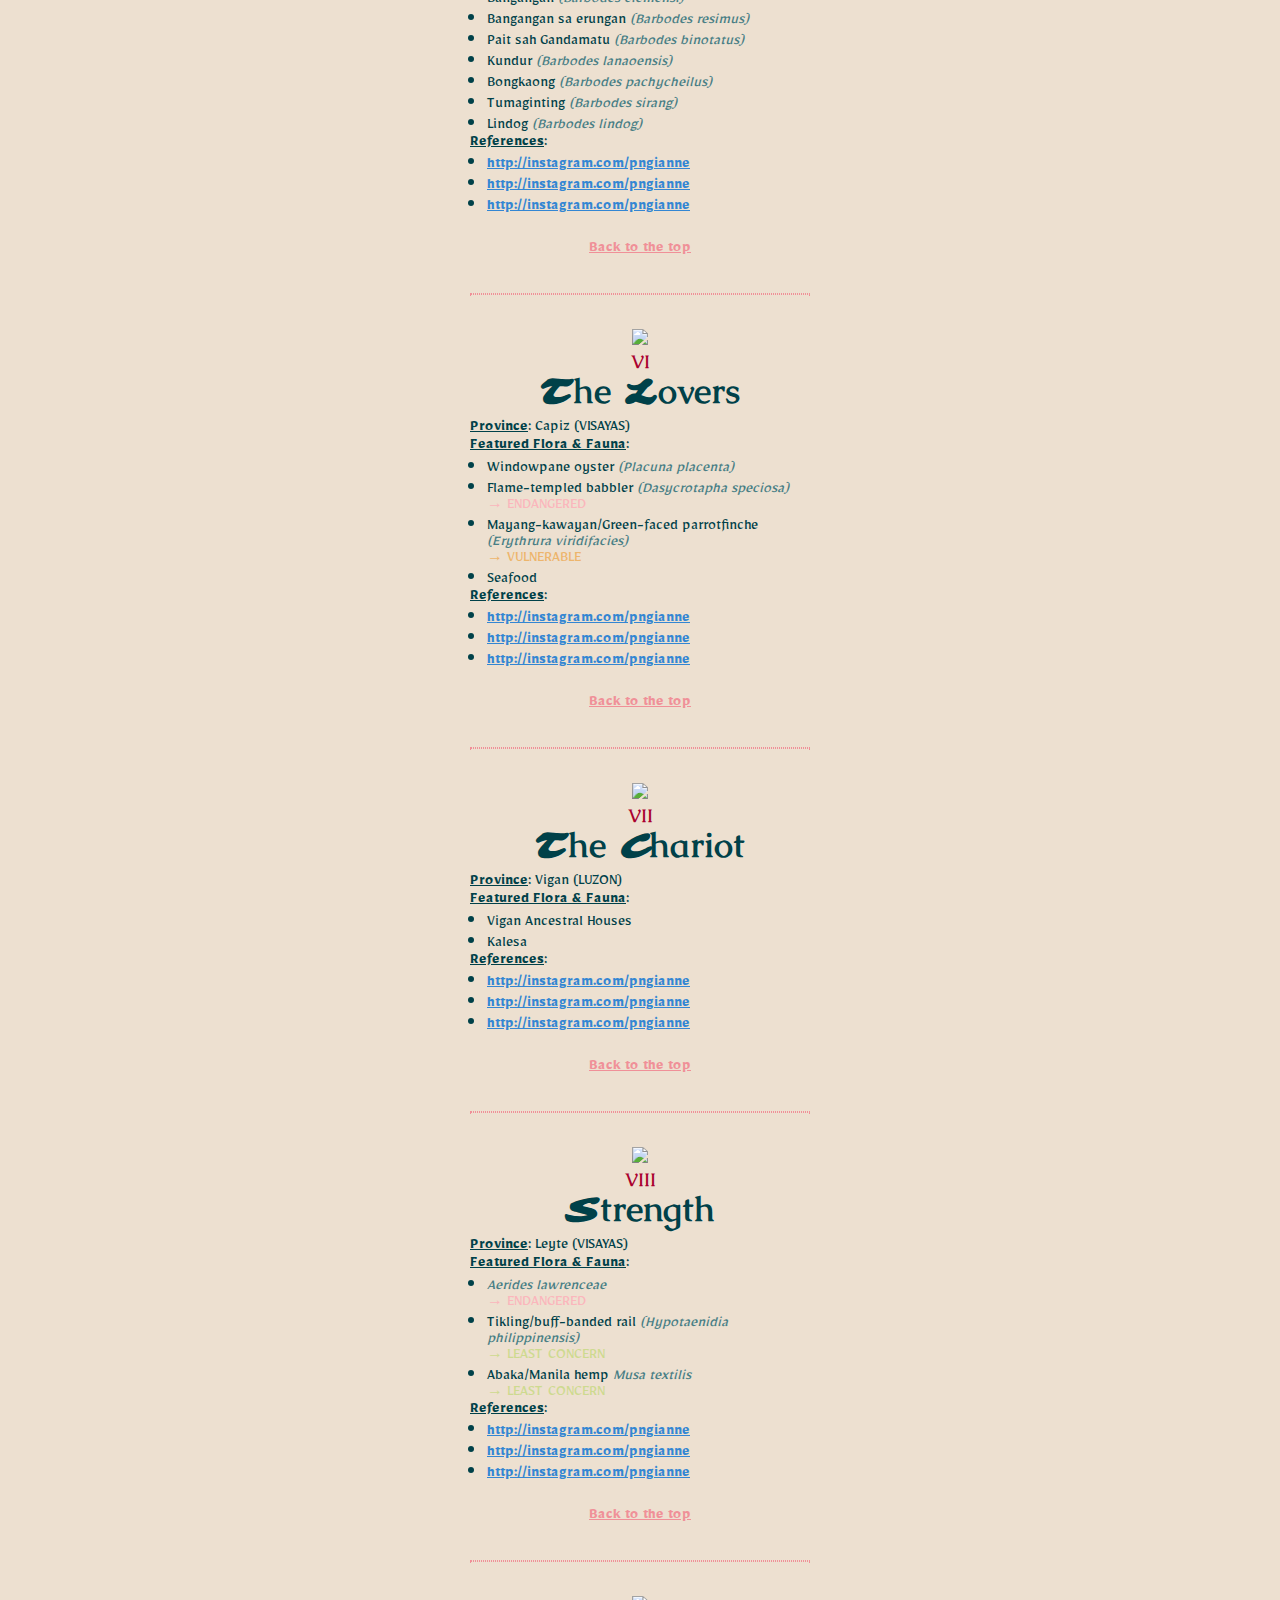
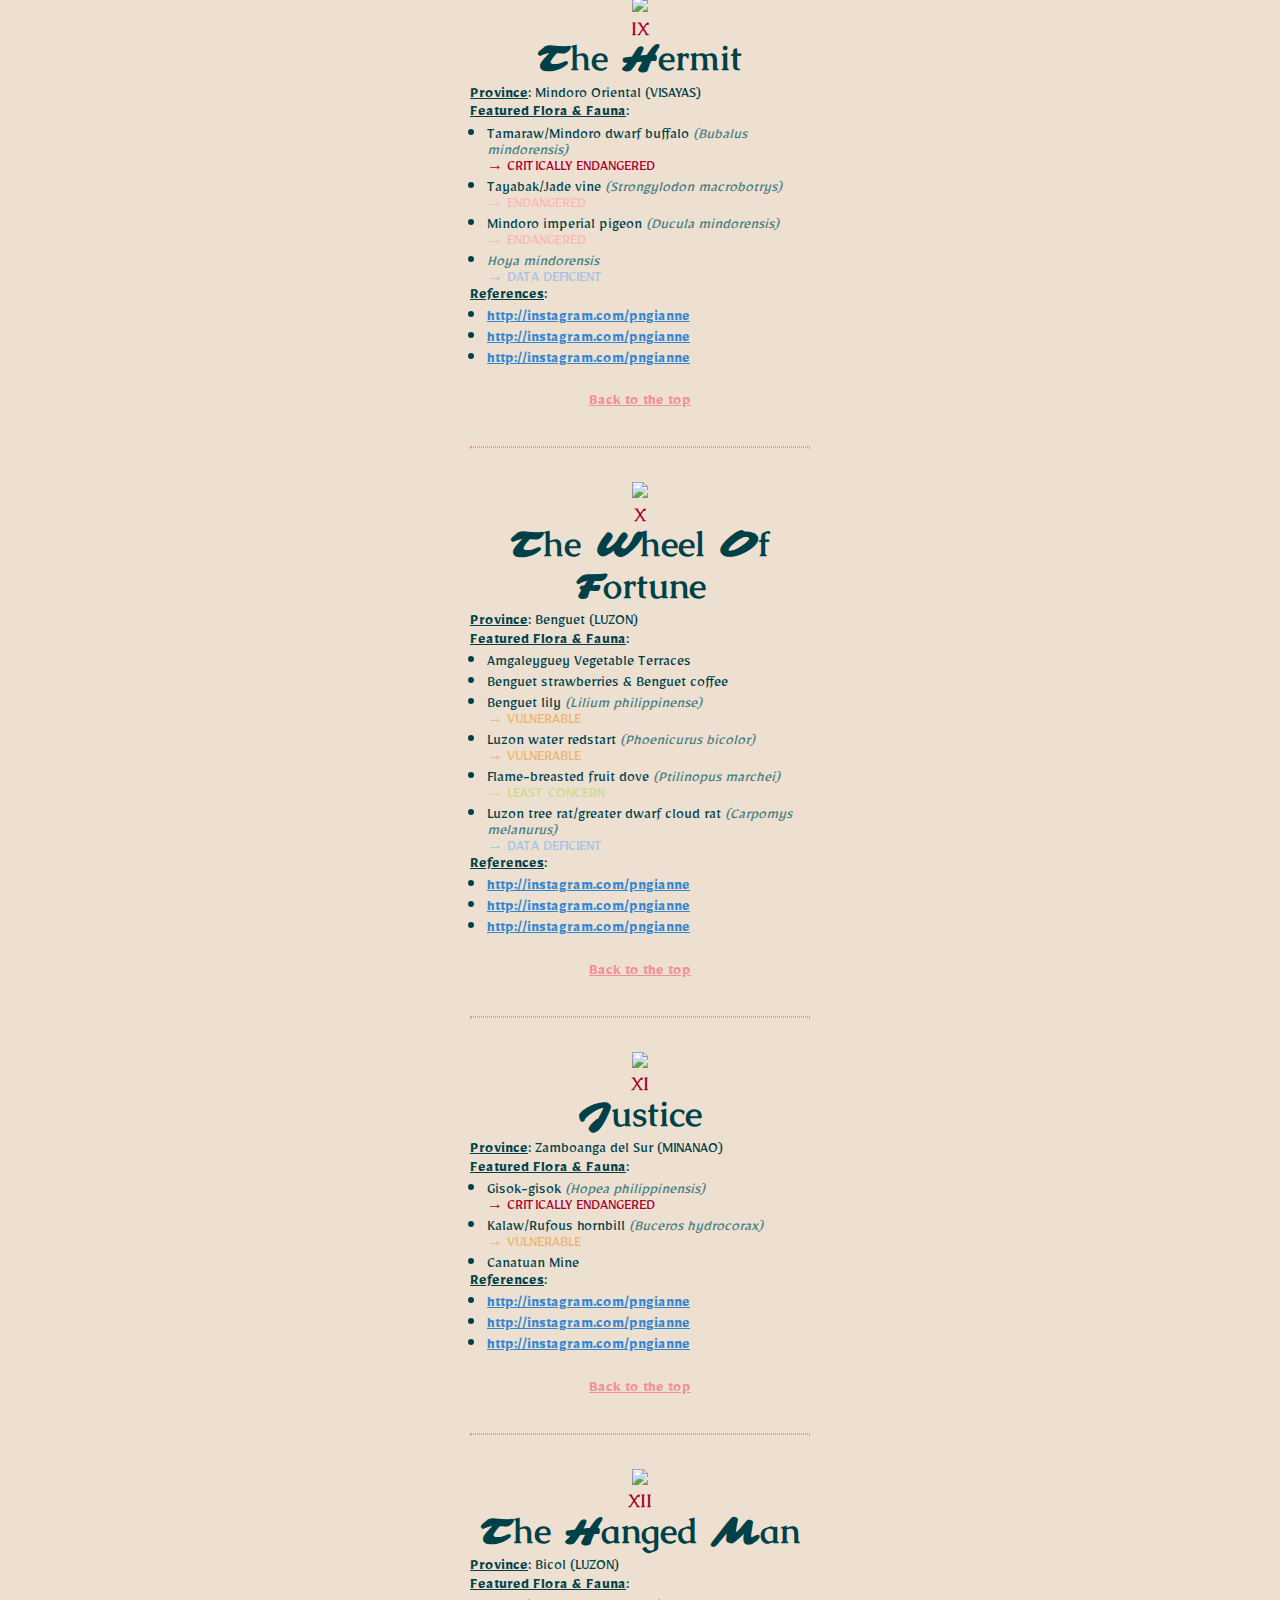
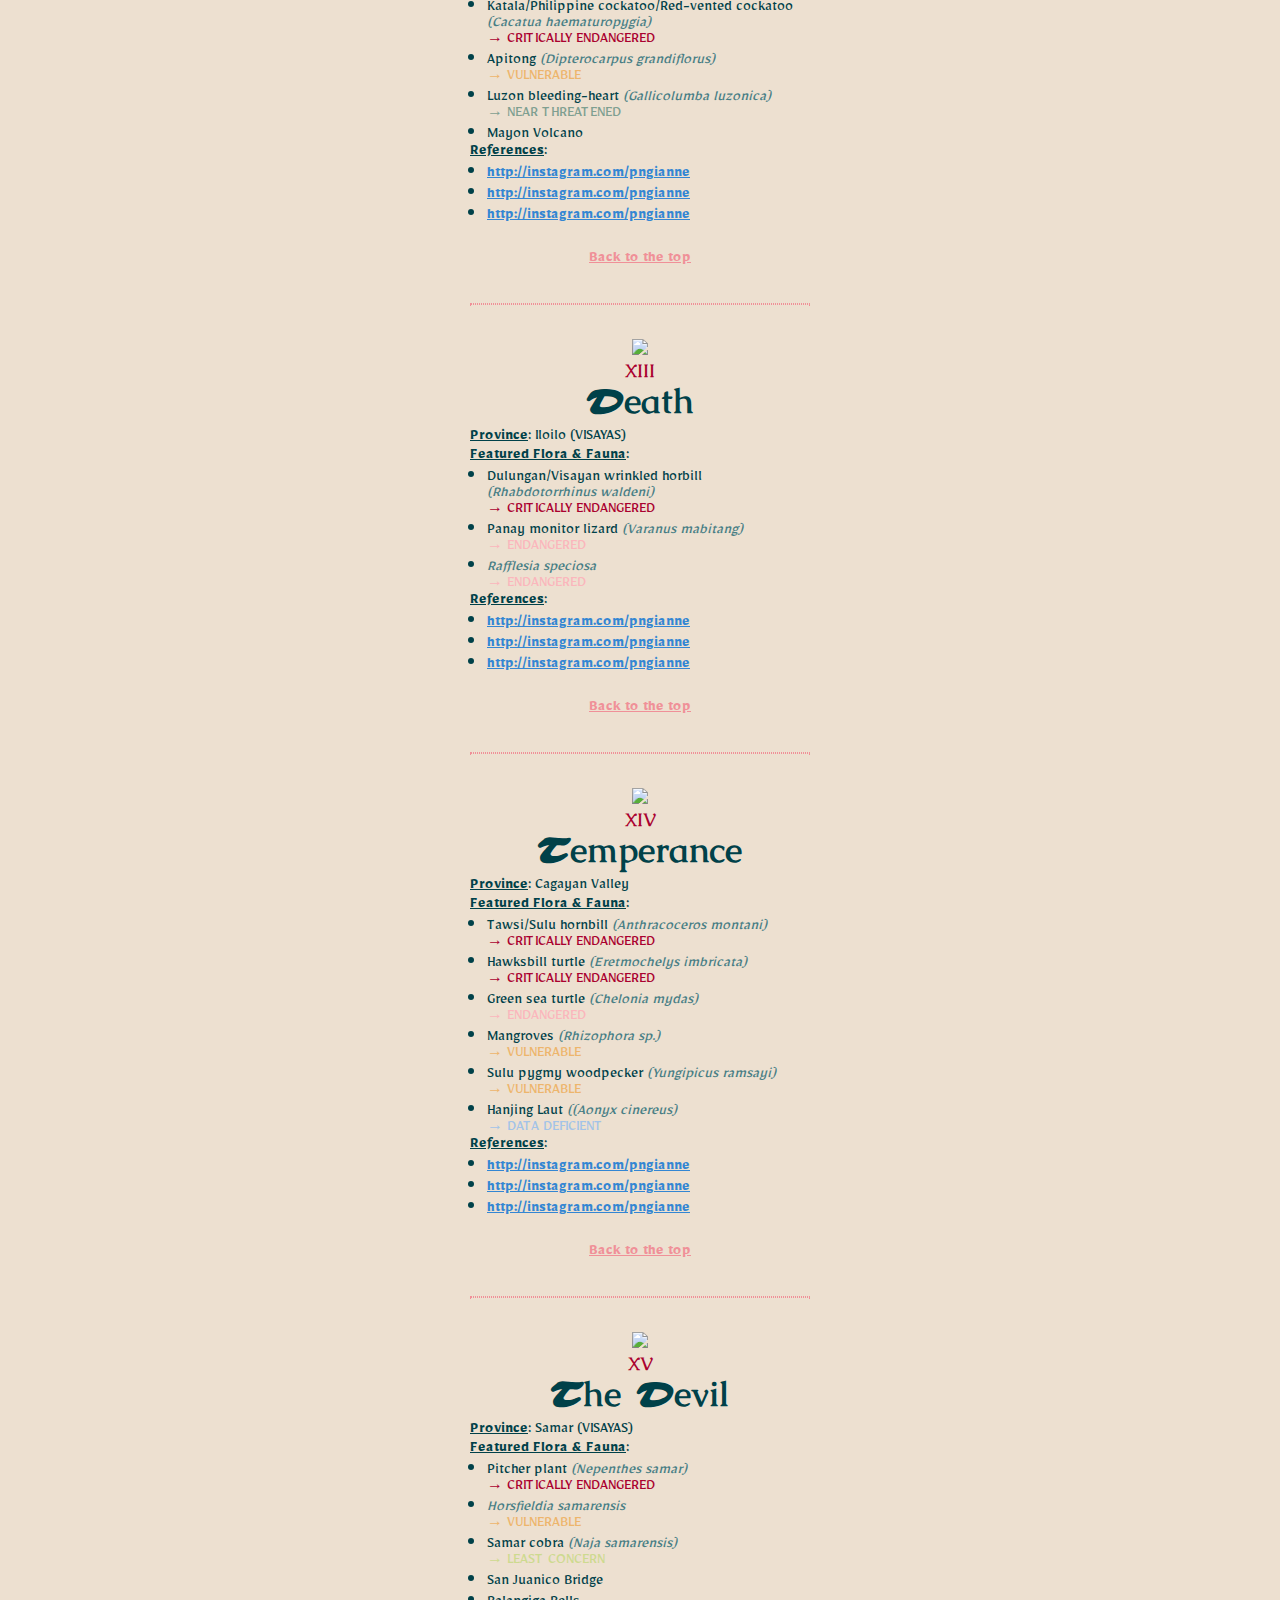
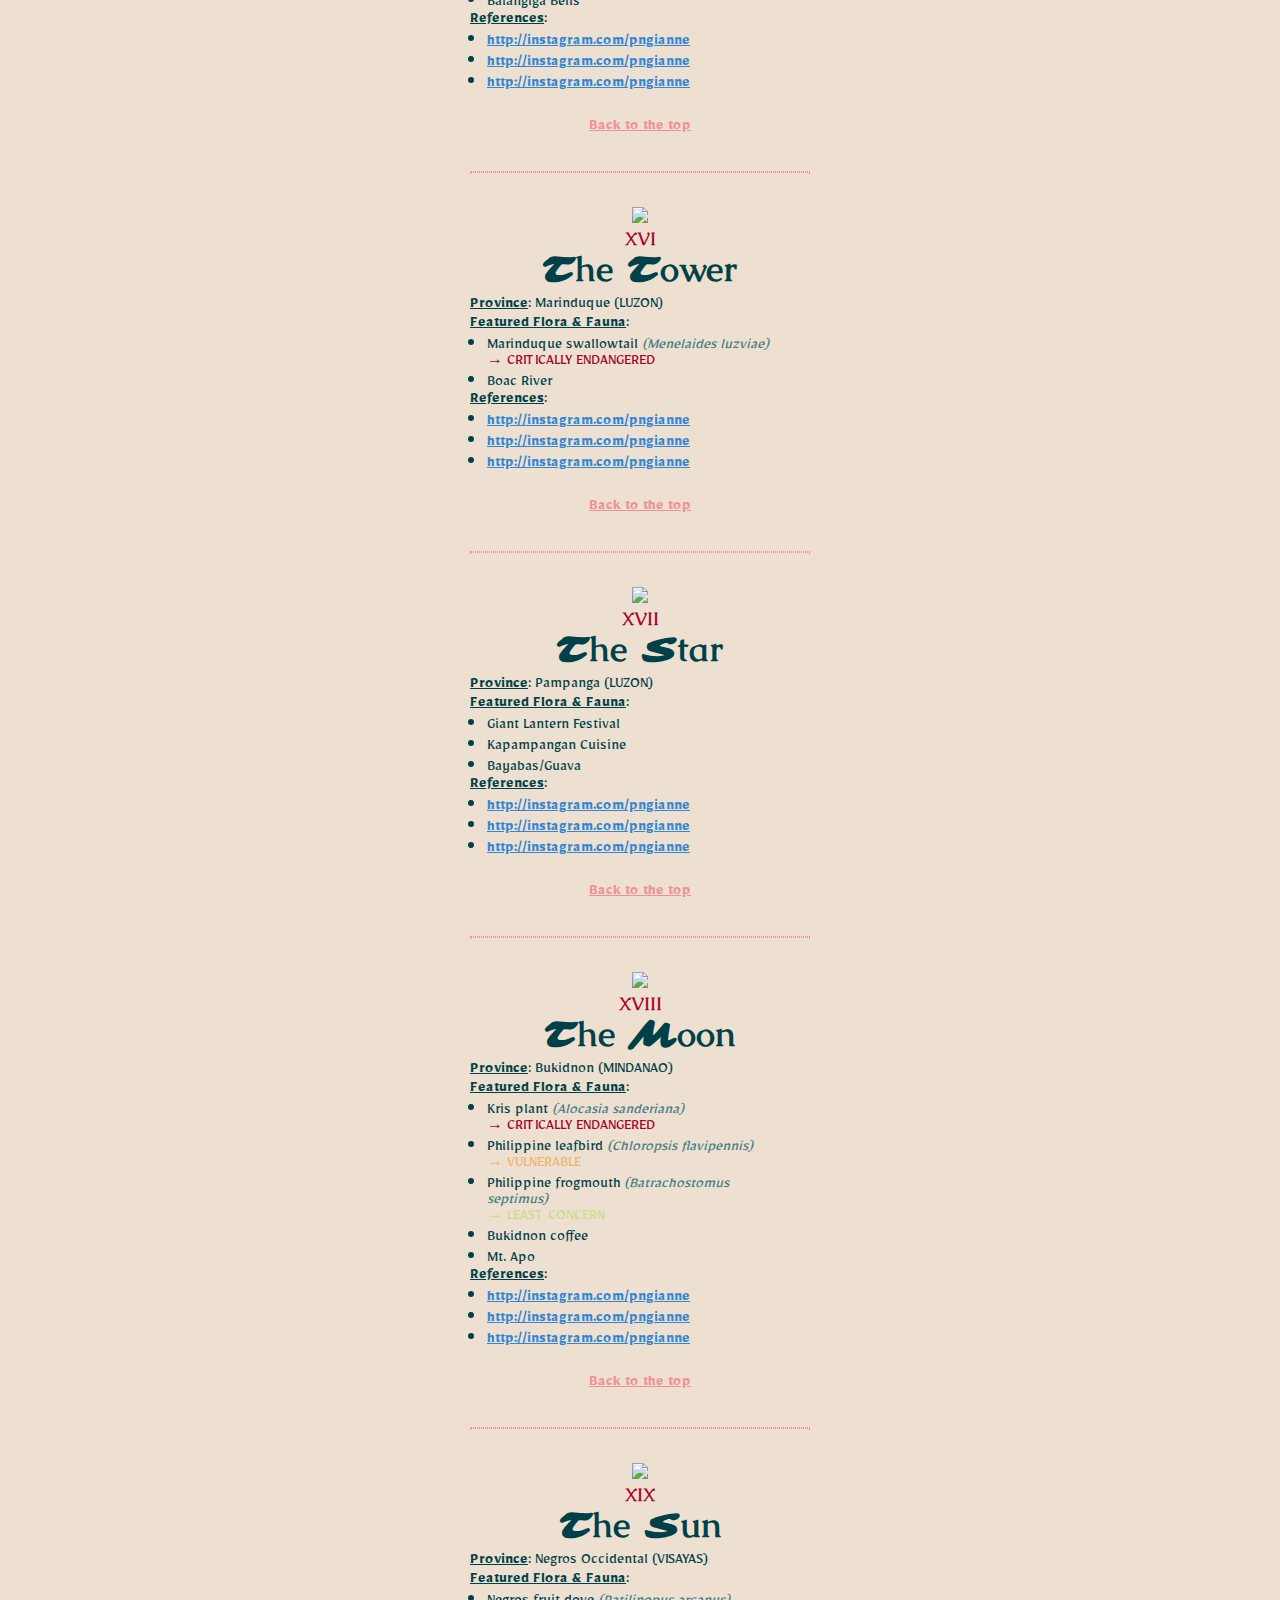
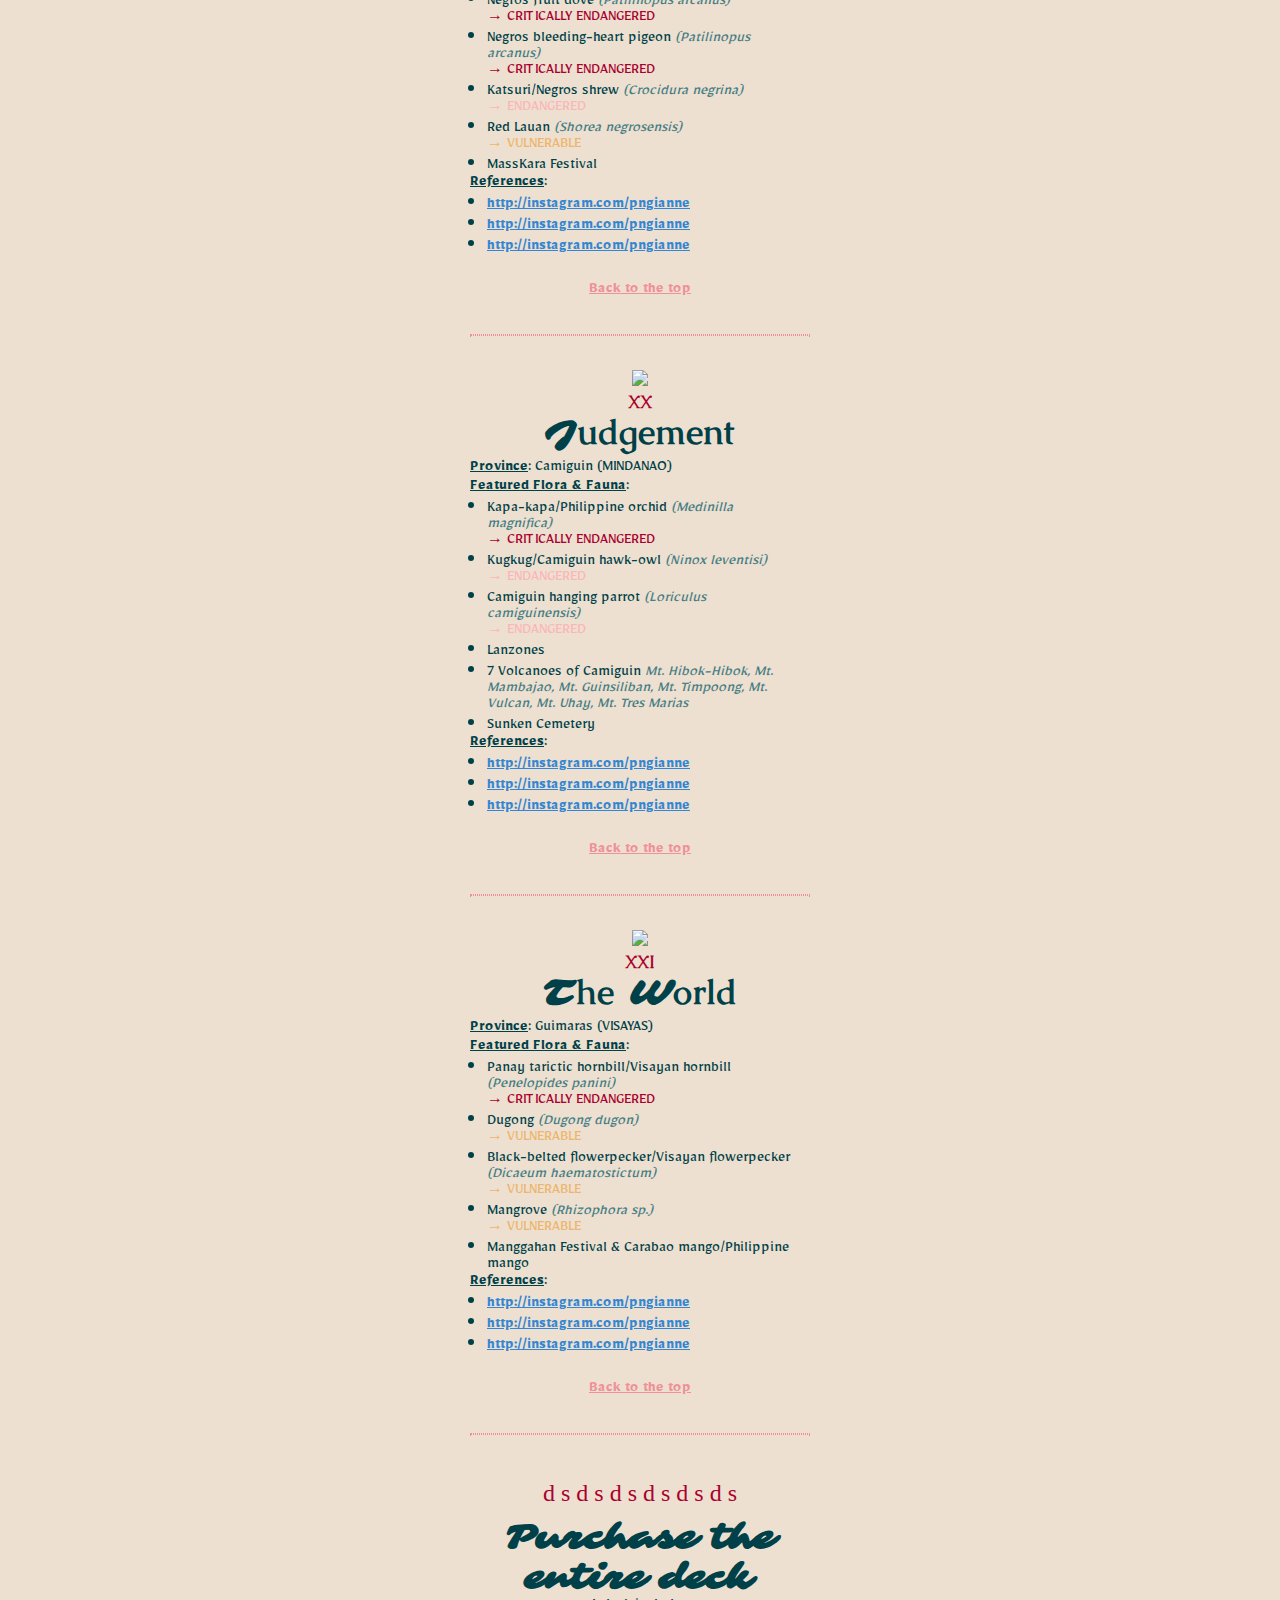
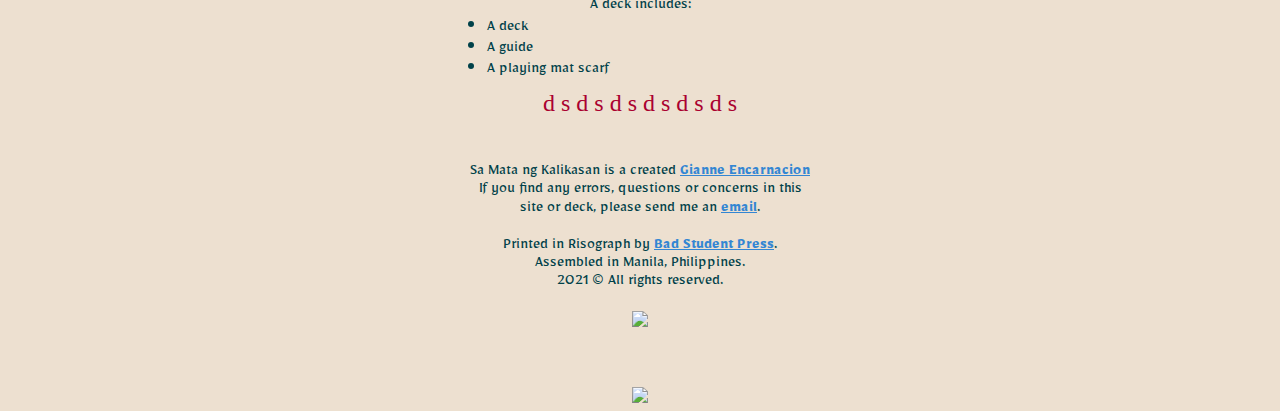
==== commit 6025f74d: "Update home.html" ====
--- a/Main/home.html
+++ b/Main/home.html
@@ -19,7 +19,7 @@
 
 <body>
 <div id="site_button">
-  <a href="http://pngianne.com/"><img src="http://tarot.pngianne.com/Imgs/pngiannelogo.png"></a>
+  <a href="http://pngianne.com/"><img src="https://freight.cargo.site/t/original/i/df9fd1dc5ab80f9fe62b15952da17404ca8e43b4f6aceaa66a29725ba9c25502/Gianne-Encarnacion-Logomark-Circle-copy.png"></a>
 </div>
 <div id="header">
   <img id="top" src="http://tarot.pngianne.com/Imgs/Header.png">
@@ -602,7 +602,7 @@
       Assembled in Manila, Philippines.<br>
       2021 &copy; All rights reserved.
       <br><br>
-      [insert suit icons here]
+      <img src="http://tarot.pngianne.com/Imgs/Suits.png">
     </div>
   </div>
 </div>
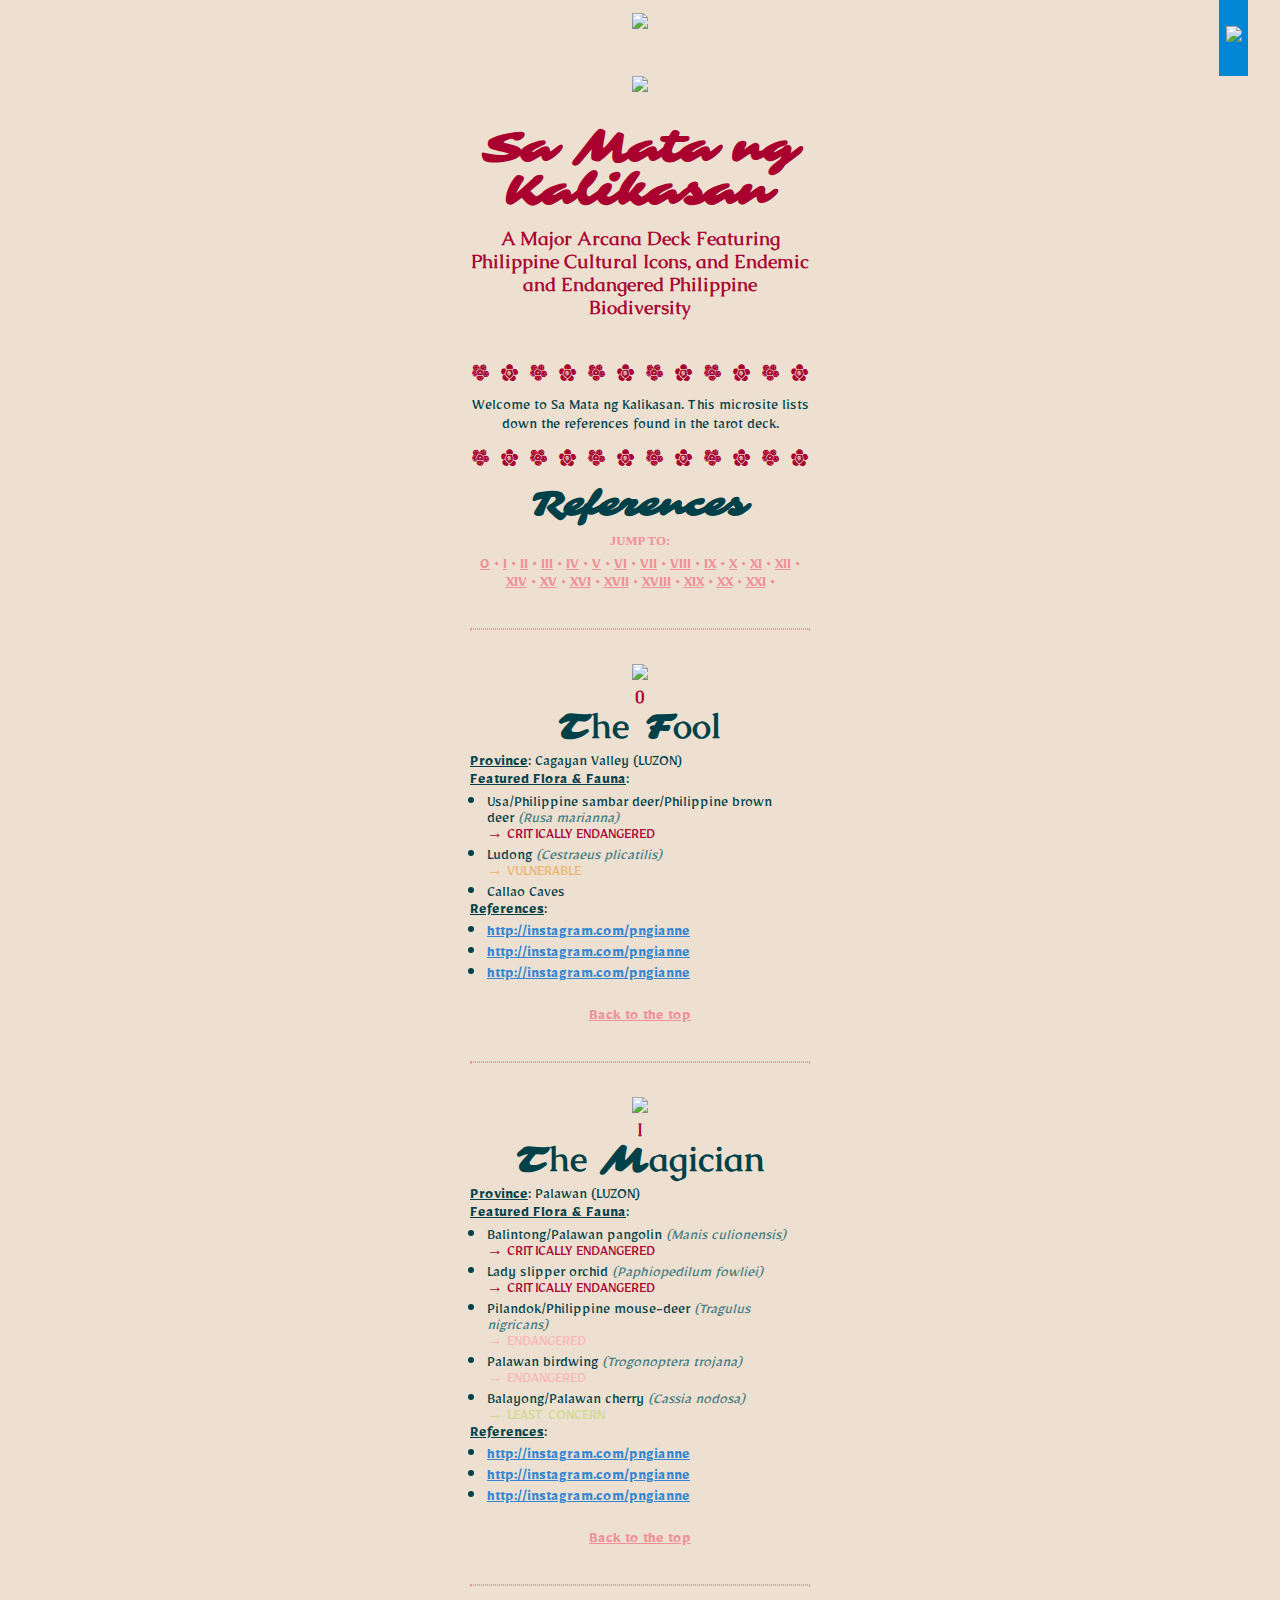
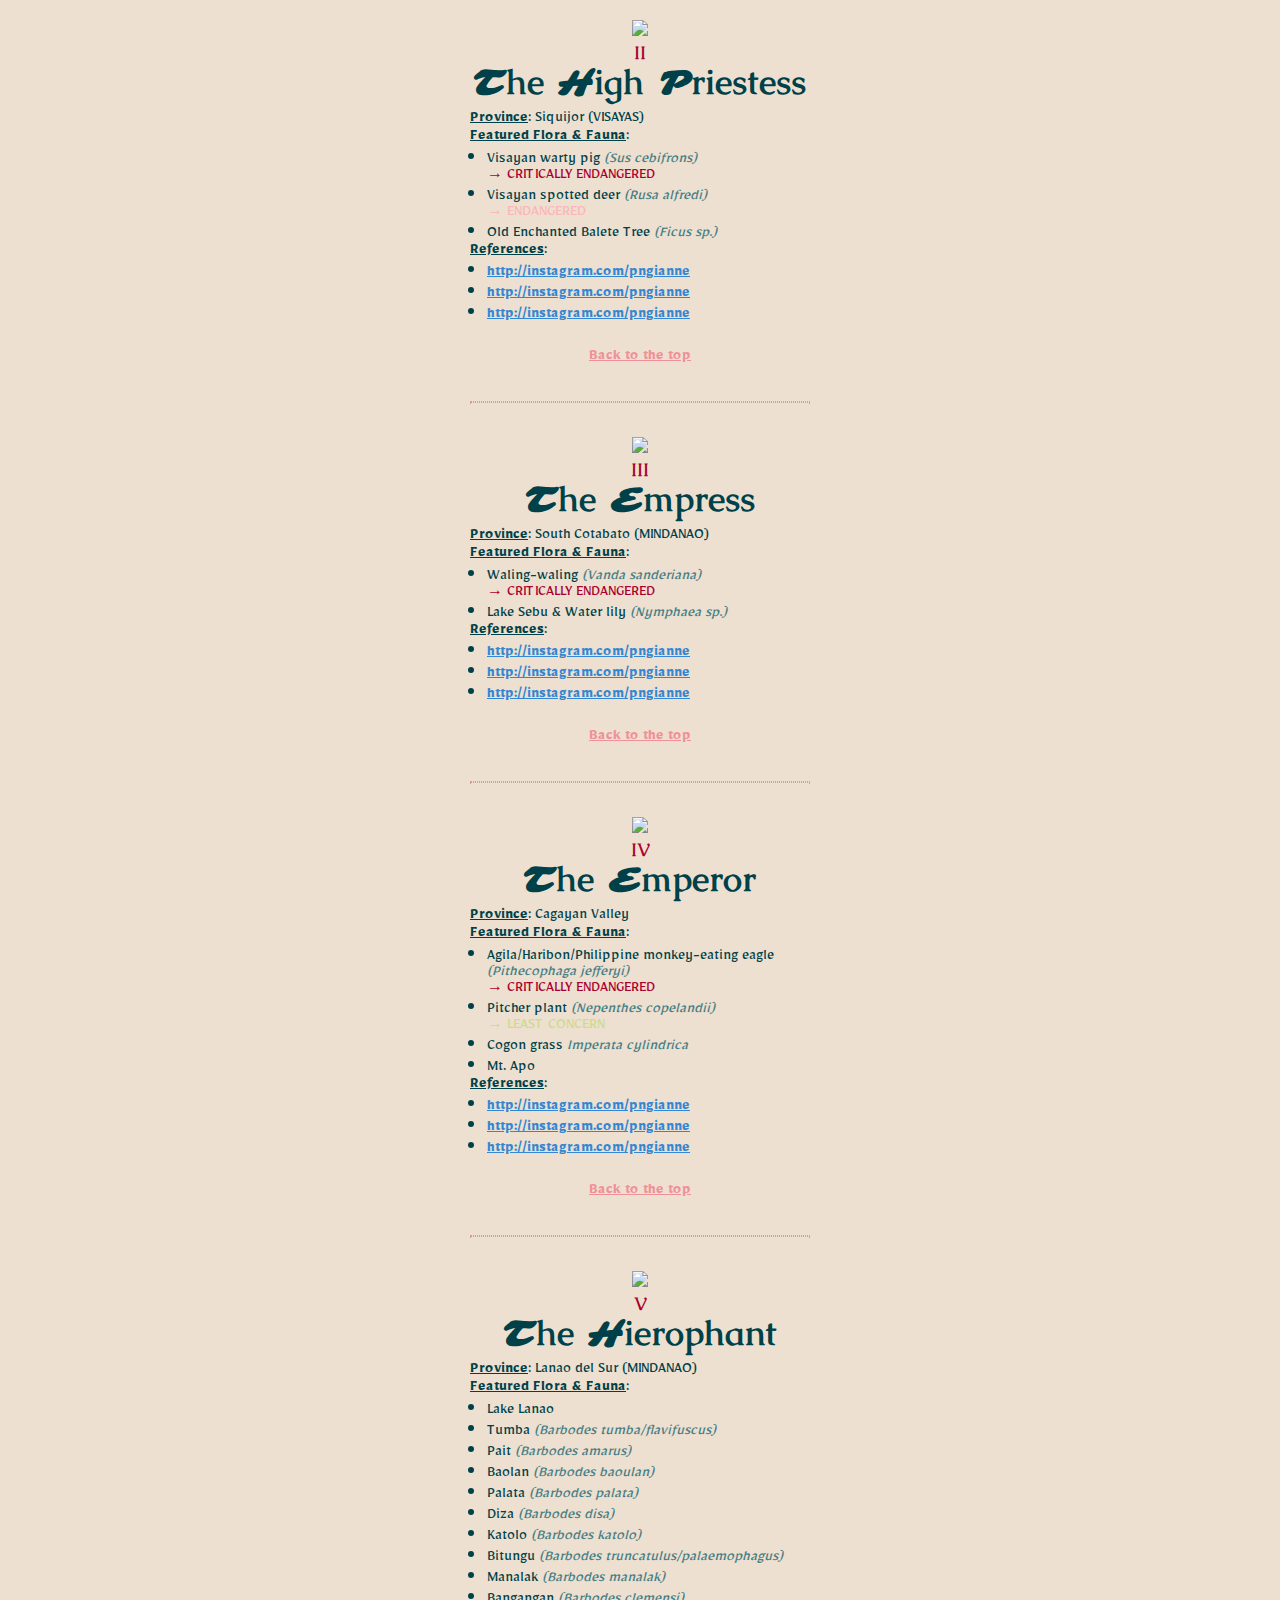
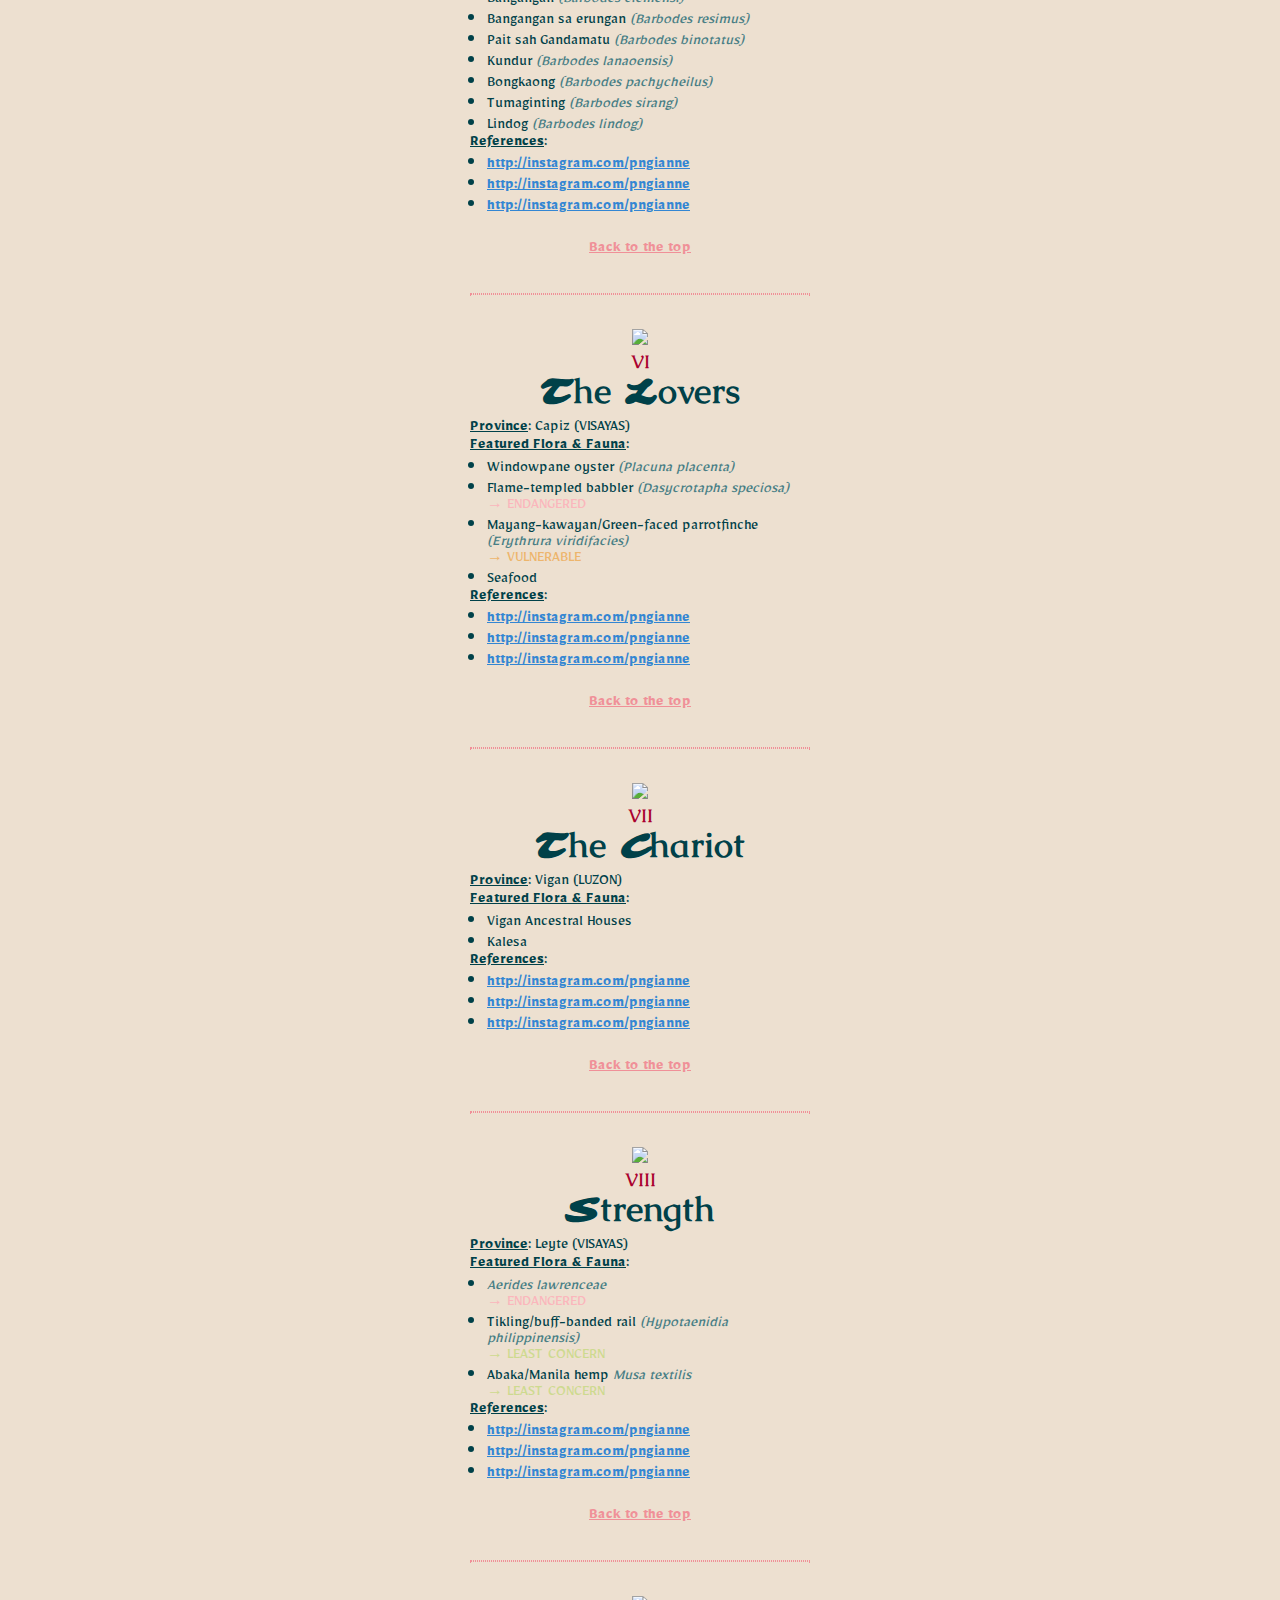
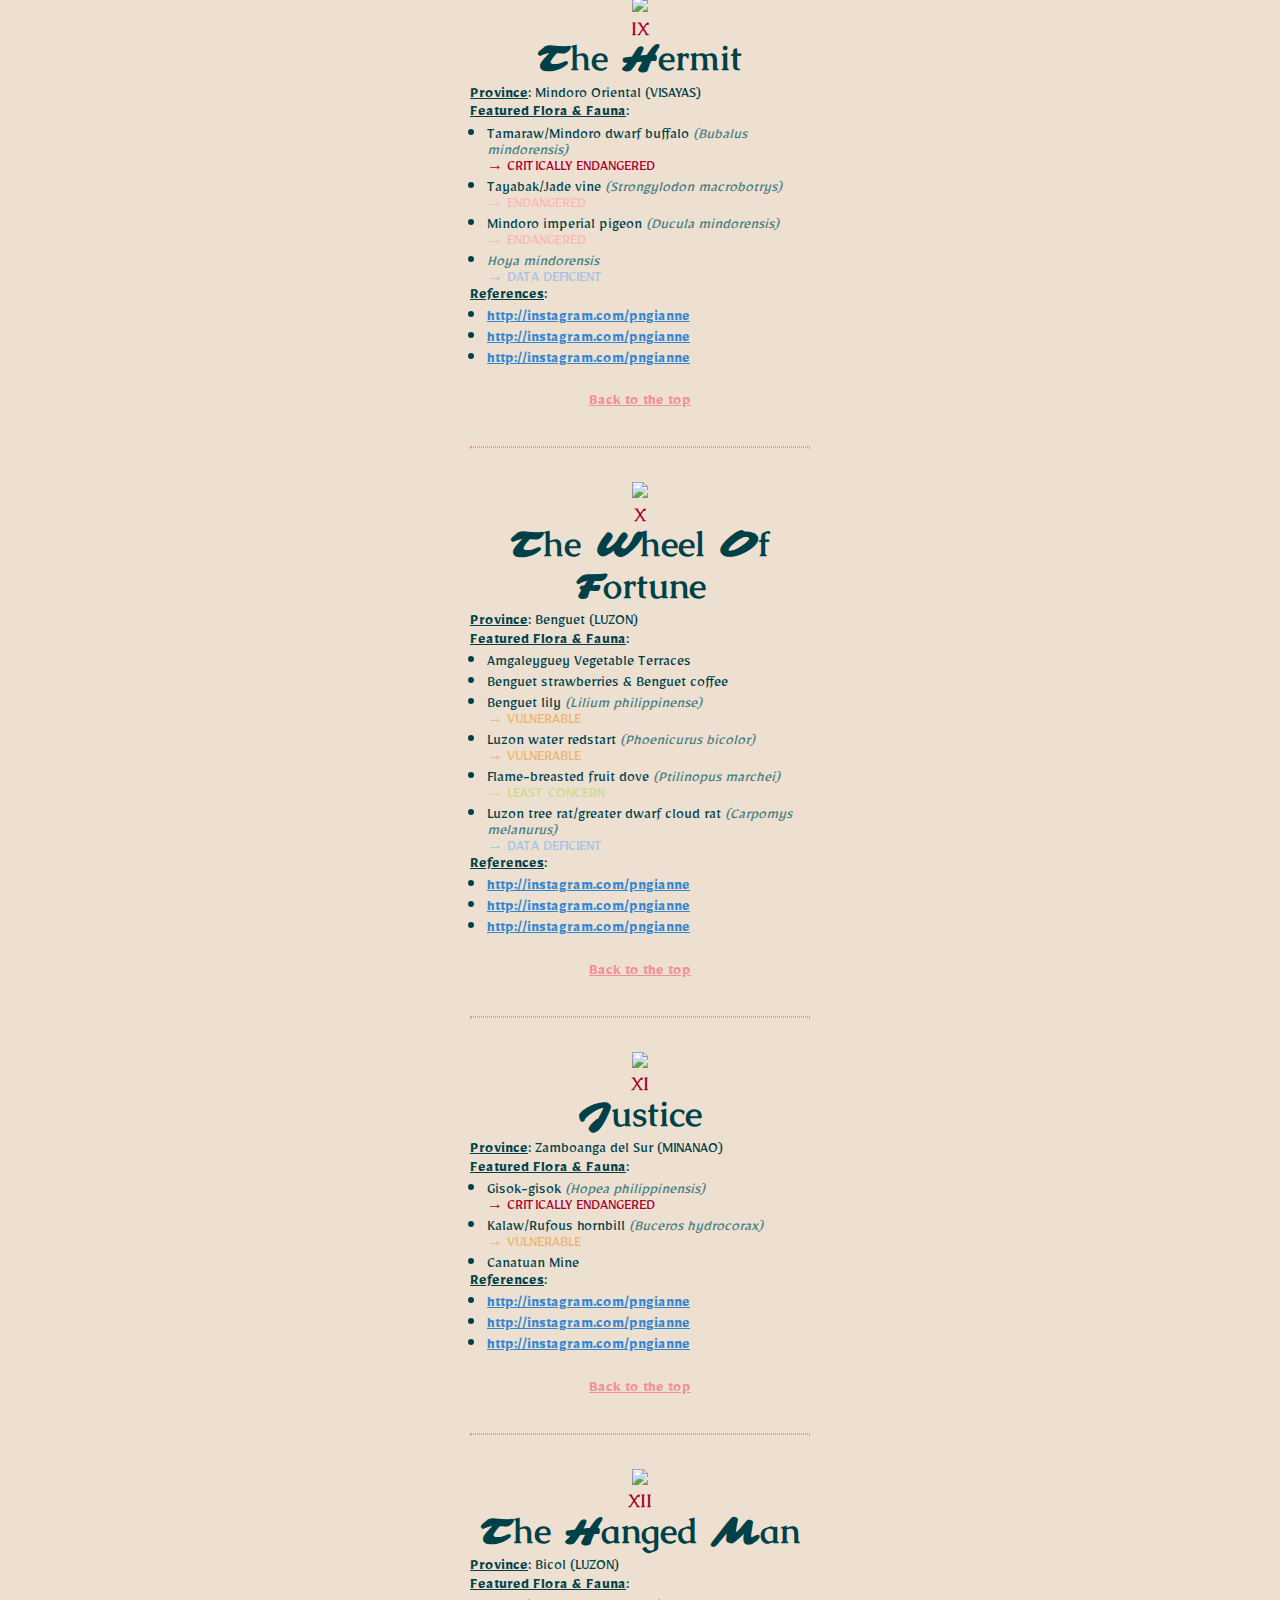
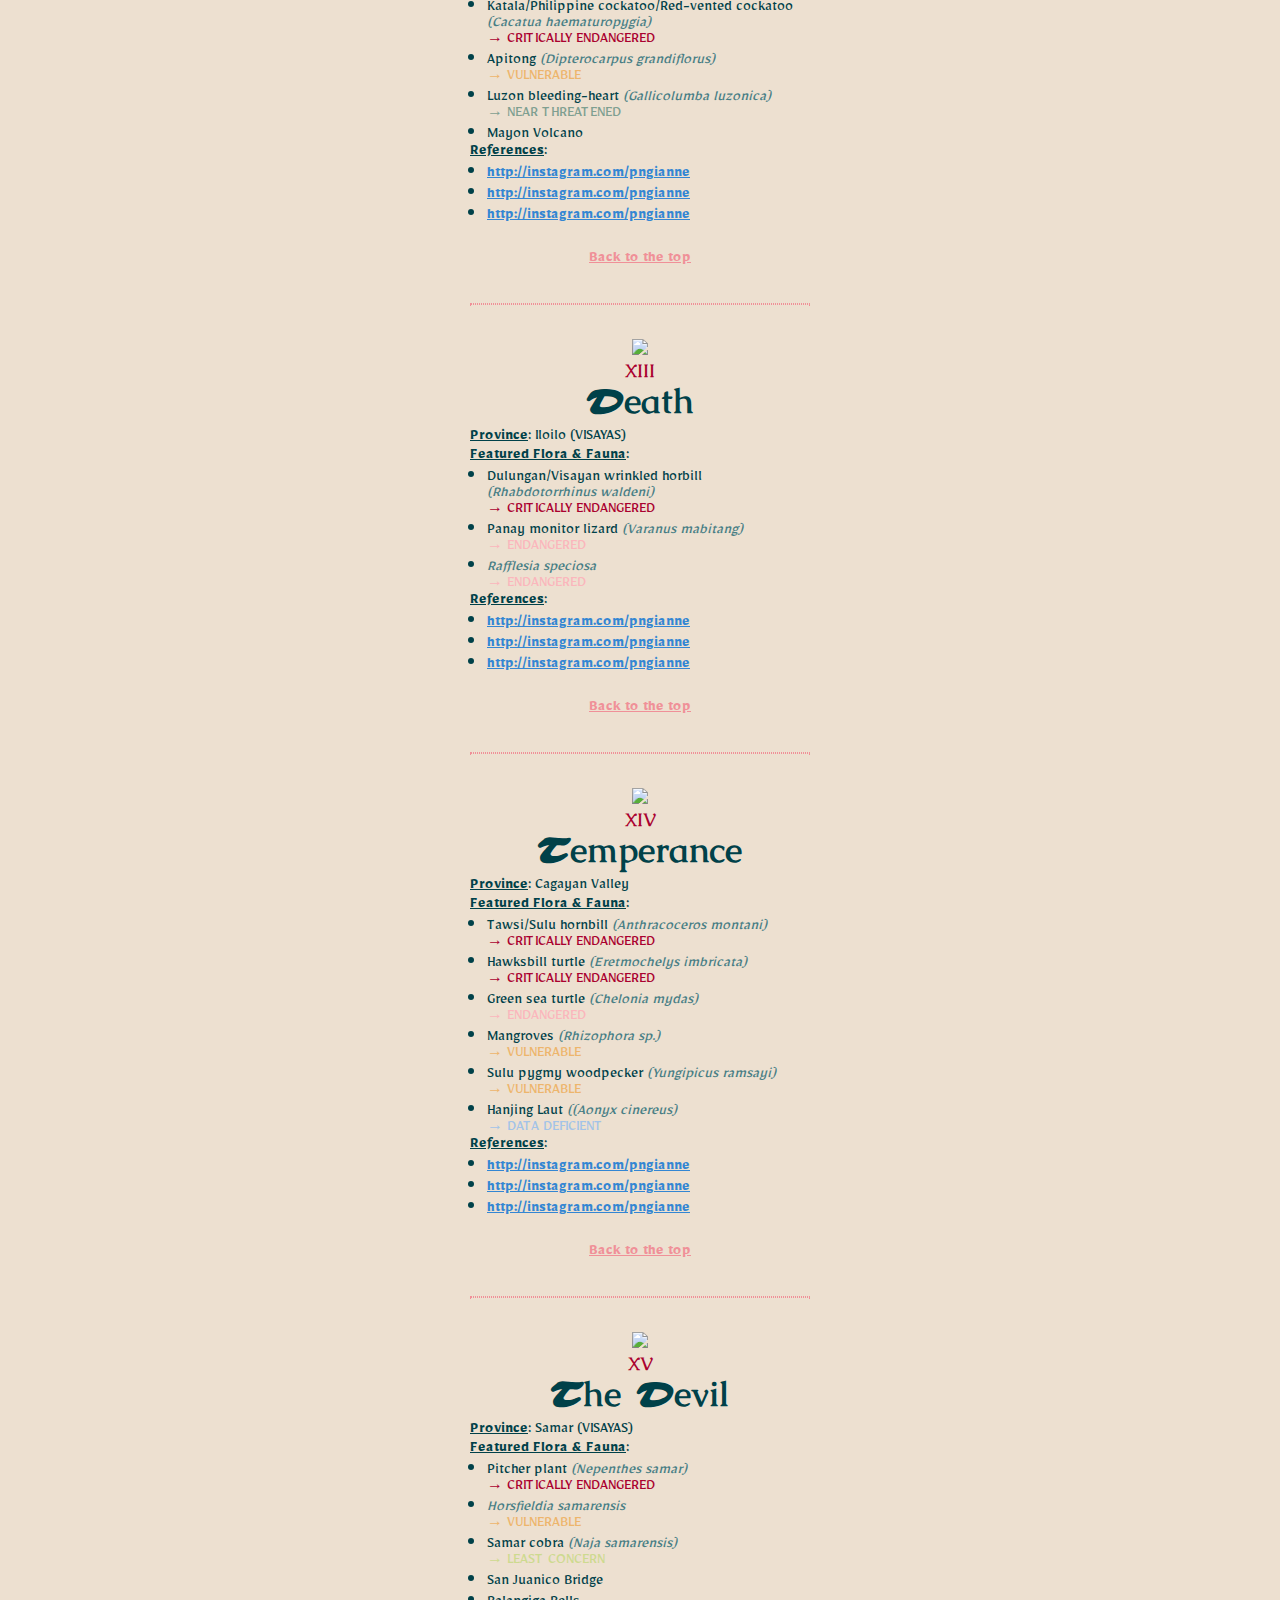
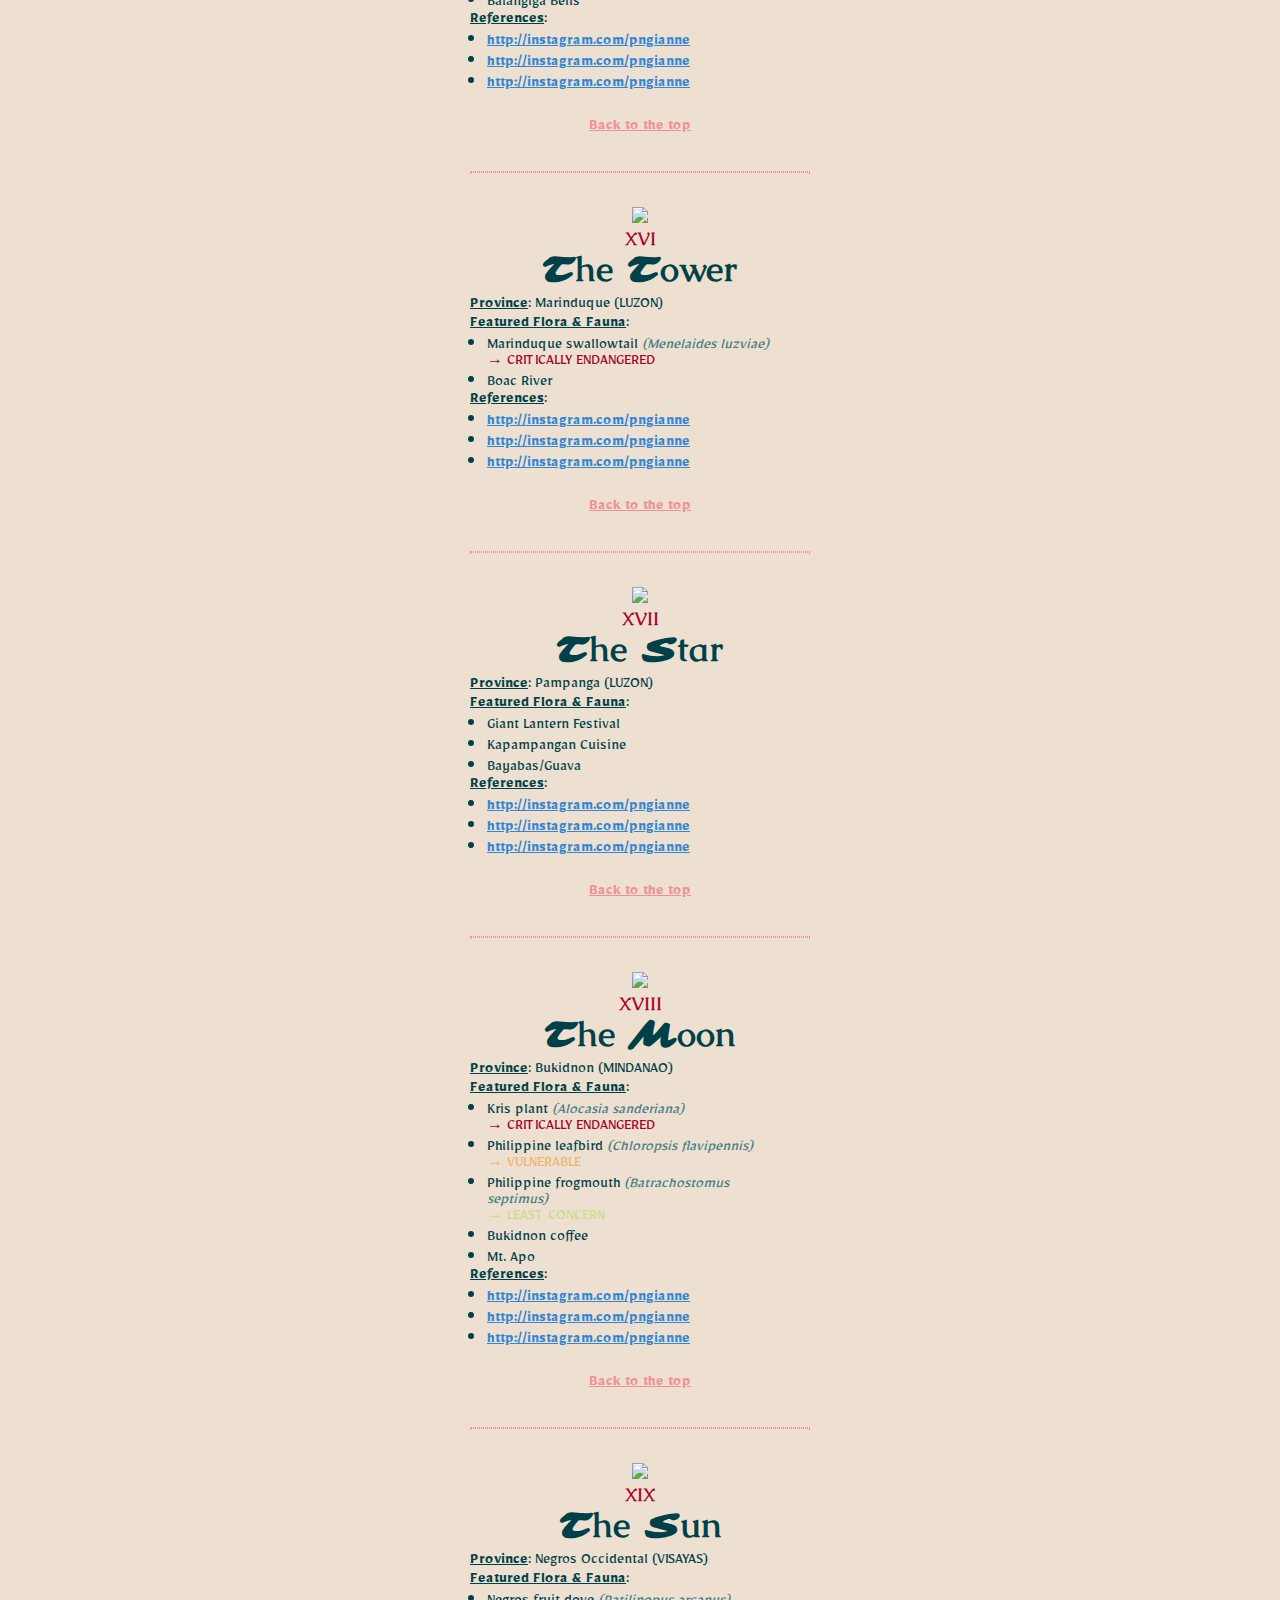
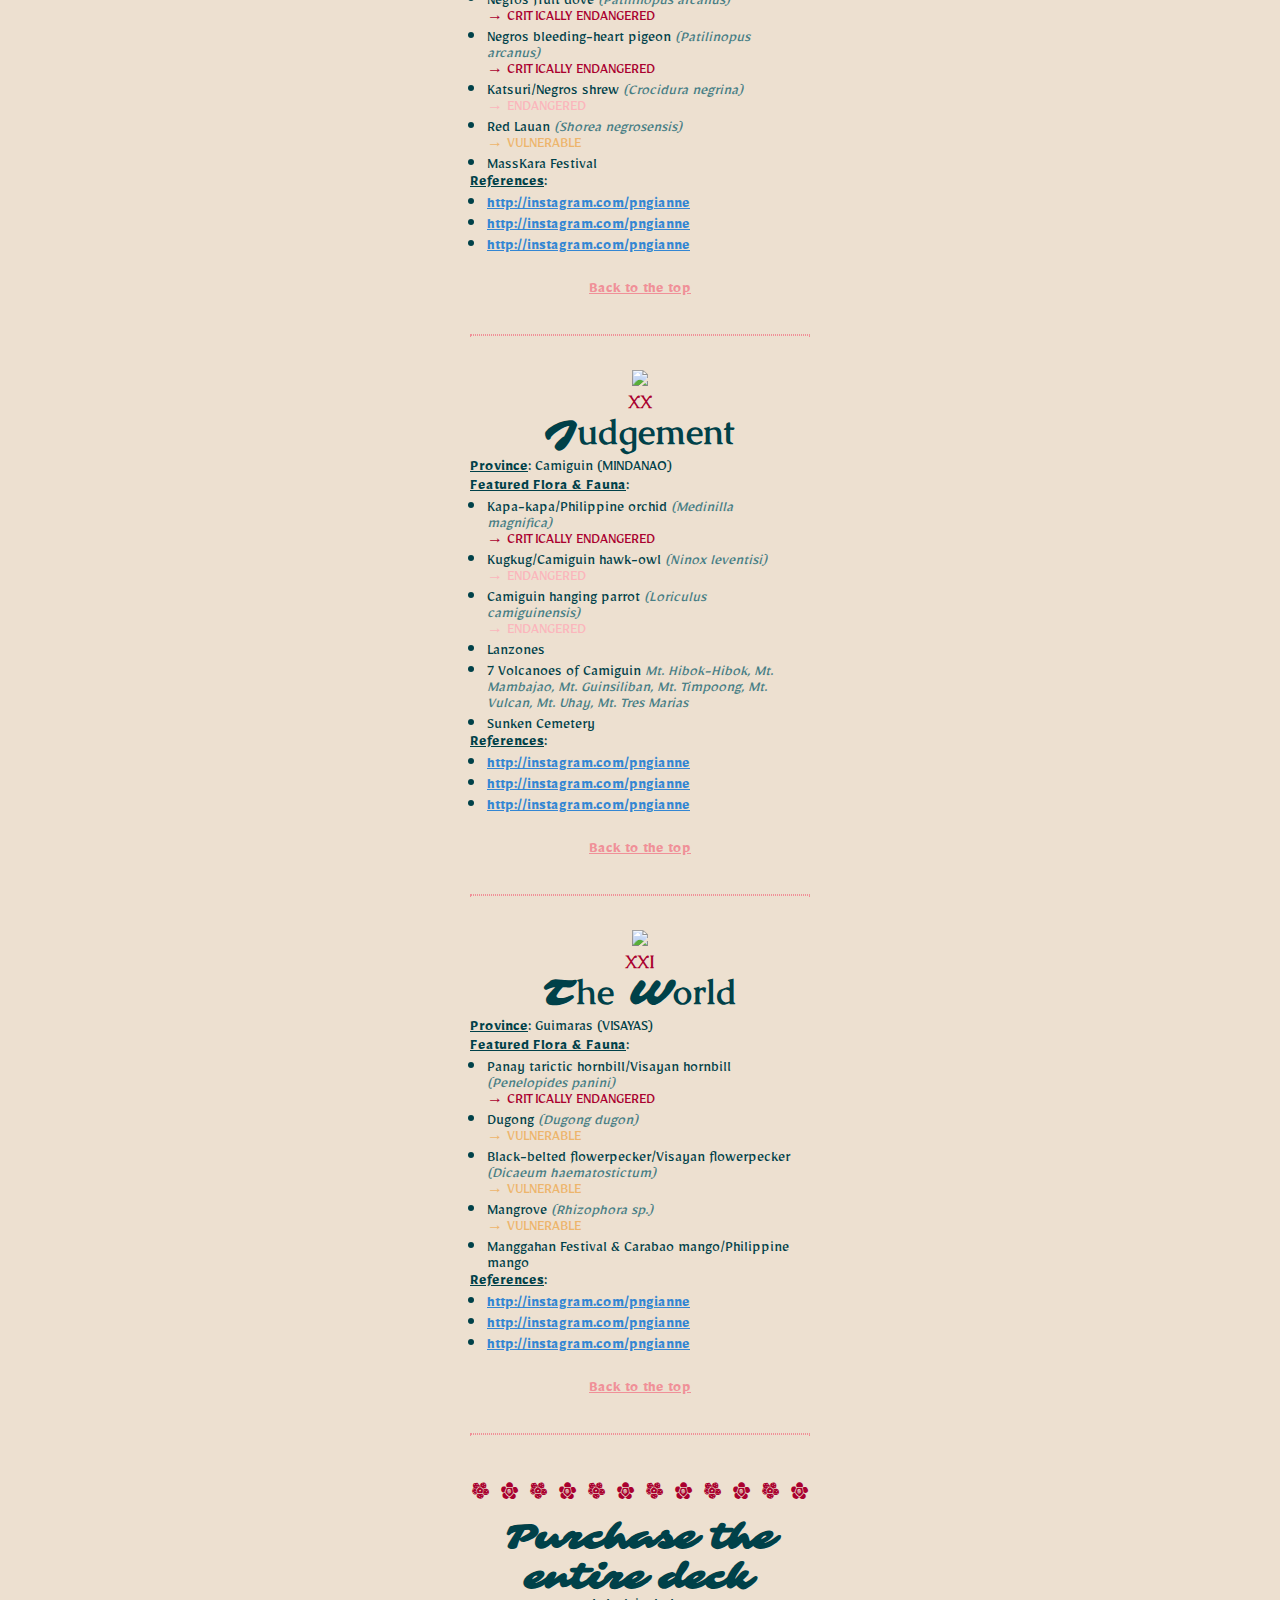
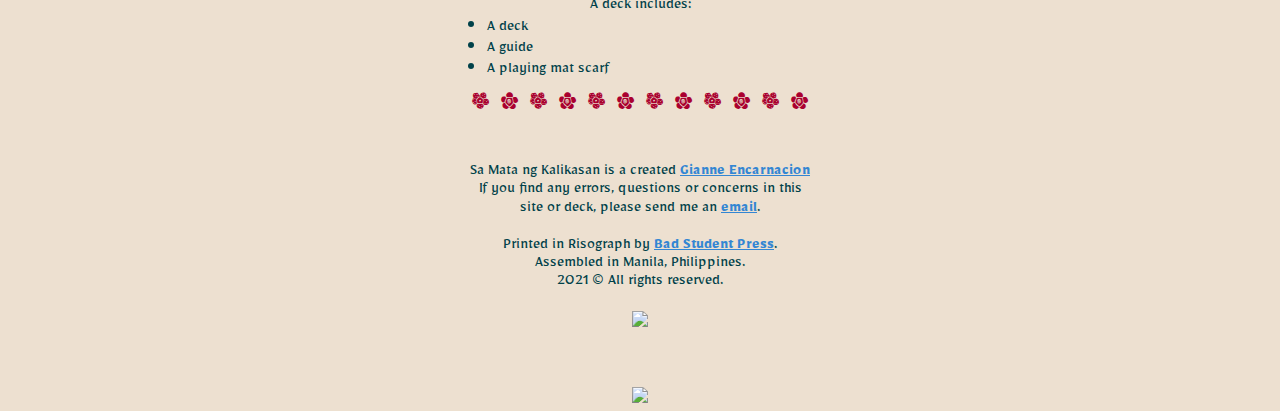
==== commit 1ab45630: "Update home.html" ====
--- a/Main/home.html
+++ b/Main/home.html
@@ -2,8 +2,9 @@
 <html>
 <head>
   <title>Sa Mata ng Kalikasan References</title>
-
+ 
   <meta name="viewport" content="width=device-width, initial-scale=1">
+  <meta http-equiv="Content-Type" content="text/html; charset=UTF-8"/> 
   <link rel="stylesheet" href="css.css">
 
   <link rel="preconnect" href="https://fonts.gstatic.com">
@@ -602,7 +603,7 @@
       Assembled in Manila, Philippines.<br>
       2021 &copy; All rights reserved.
       <br><br>
-      <img src="http://tarot.pngianne.com/Imgs/Suits.png">
+      <img src="http://tarot.pngianne.com/Imgs/Suits.png" style="width: 50%;">
     </div>
   </div>
 </div>
--- a/Main/css.css
+++ b/Main/css.css
@@ -12,6 +12,12 @@
     padding: 1% 0;
 }
 
+@font-face {
+  font-family: 'OEFirstBook';
+  src: url('../Fonts/OEFirstBook.woff') format('woff'), 
+       url('../Fonts/OEFirstBook.ttf') format('truetype'); 
+}
+
 a {font-weight: 700; color: #3386d3;}
 a:hover {text-decoration: none;}
 
@@ -83,7 +89,7 @@
 }
 
 .hr {
-  font-family: 'OE First Book';
+  font-family: 'OEFirstBook';
   font-size: 1.5em;
   line-height: 2;
   color: #aa002f;
@@ -171,10 +177,8 @@
   }
 
   .hr {
-    font-family: 'OE First Book';
     line-height: 2;
     font-size: 1.1rem;
-    color: #aa002f;
   }
 
   #site_button {
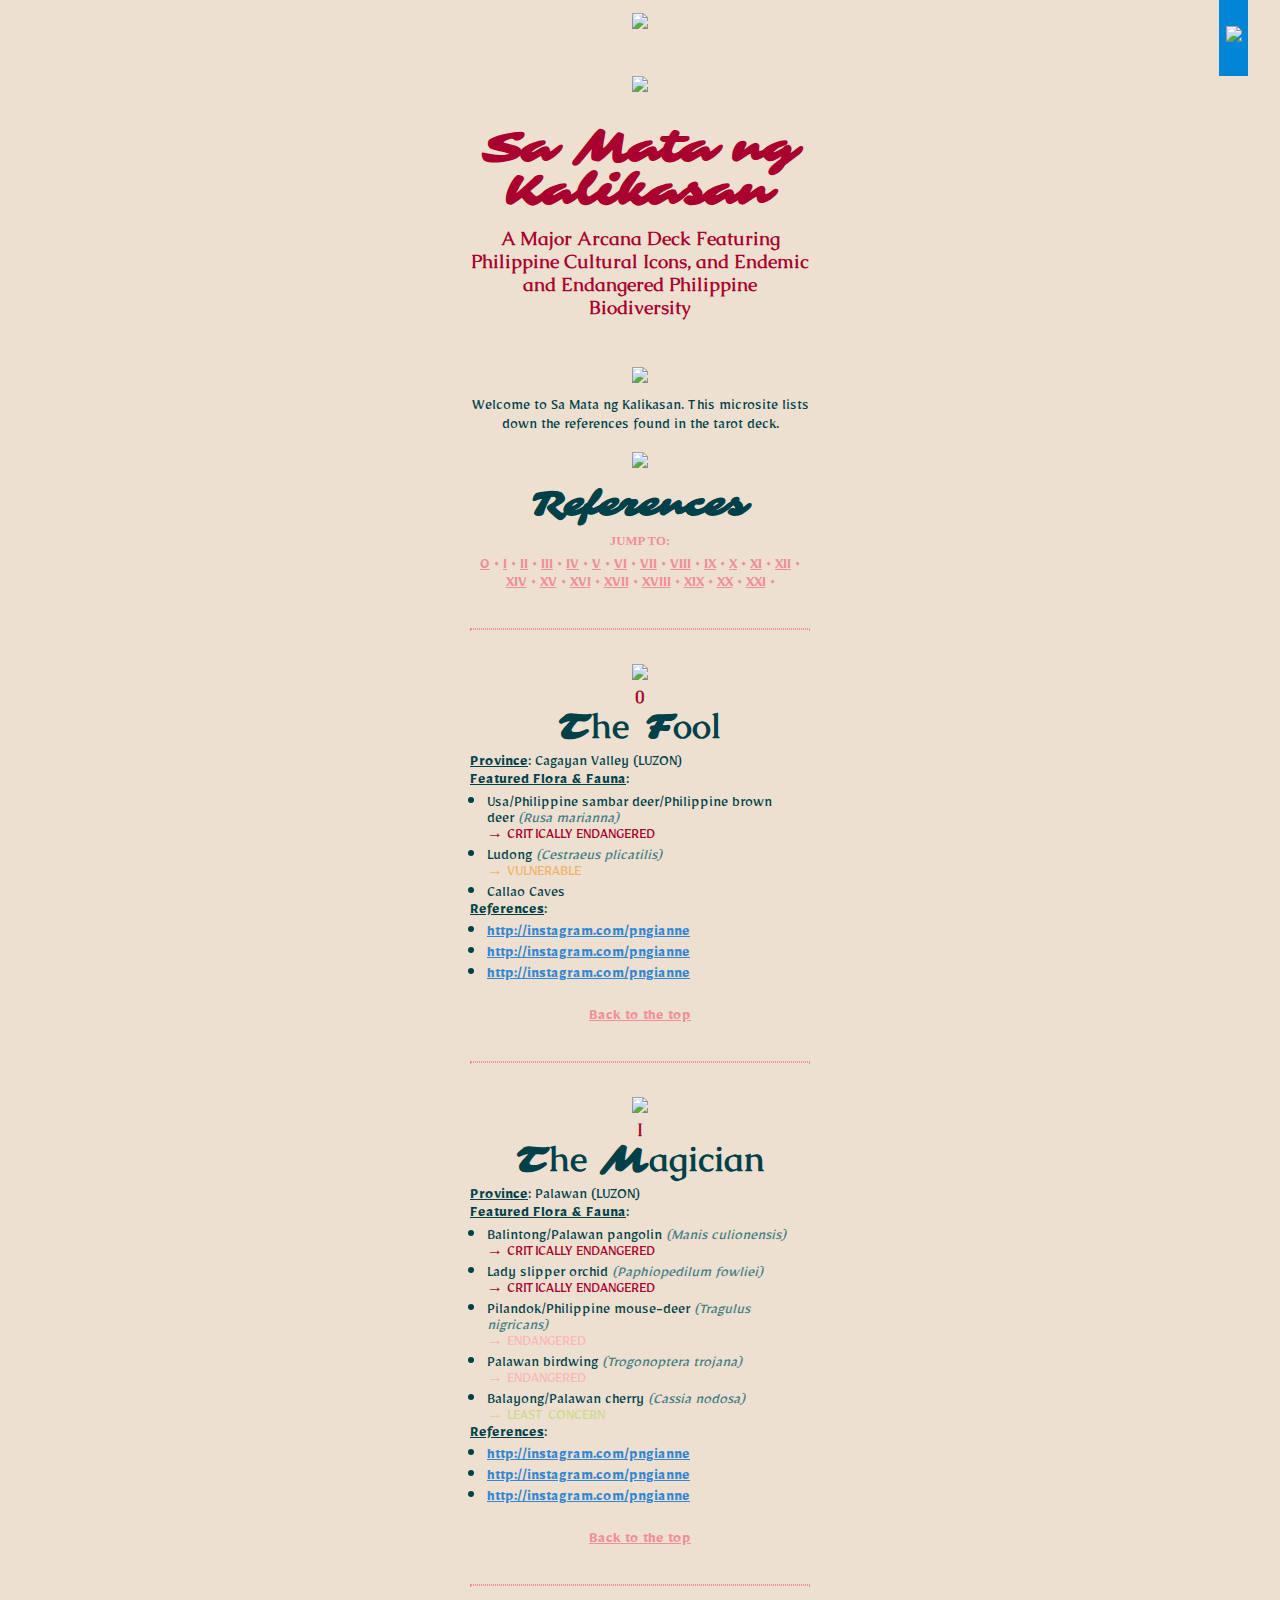
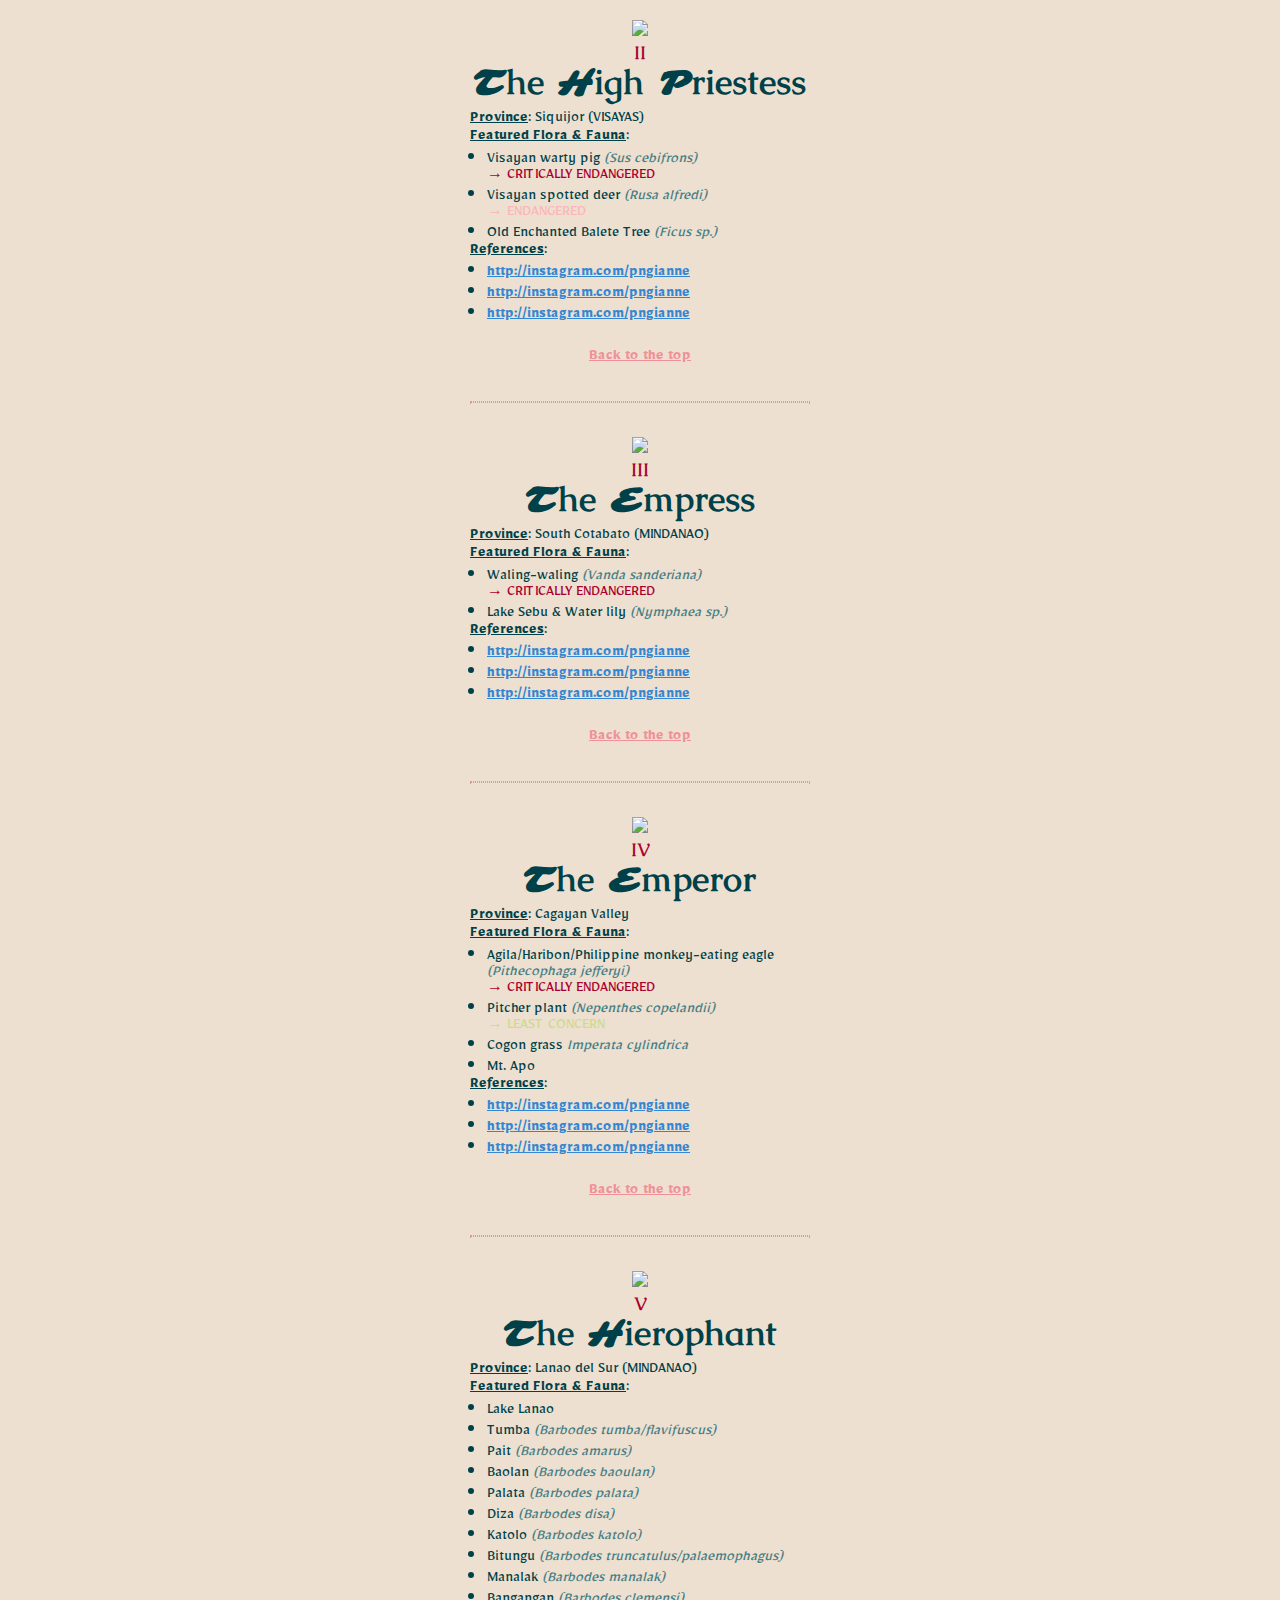
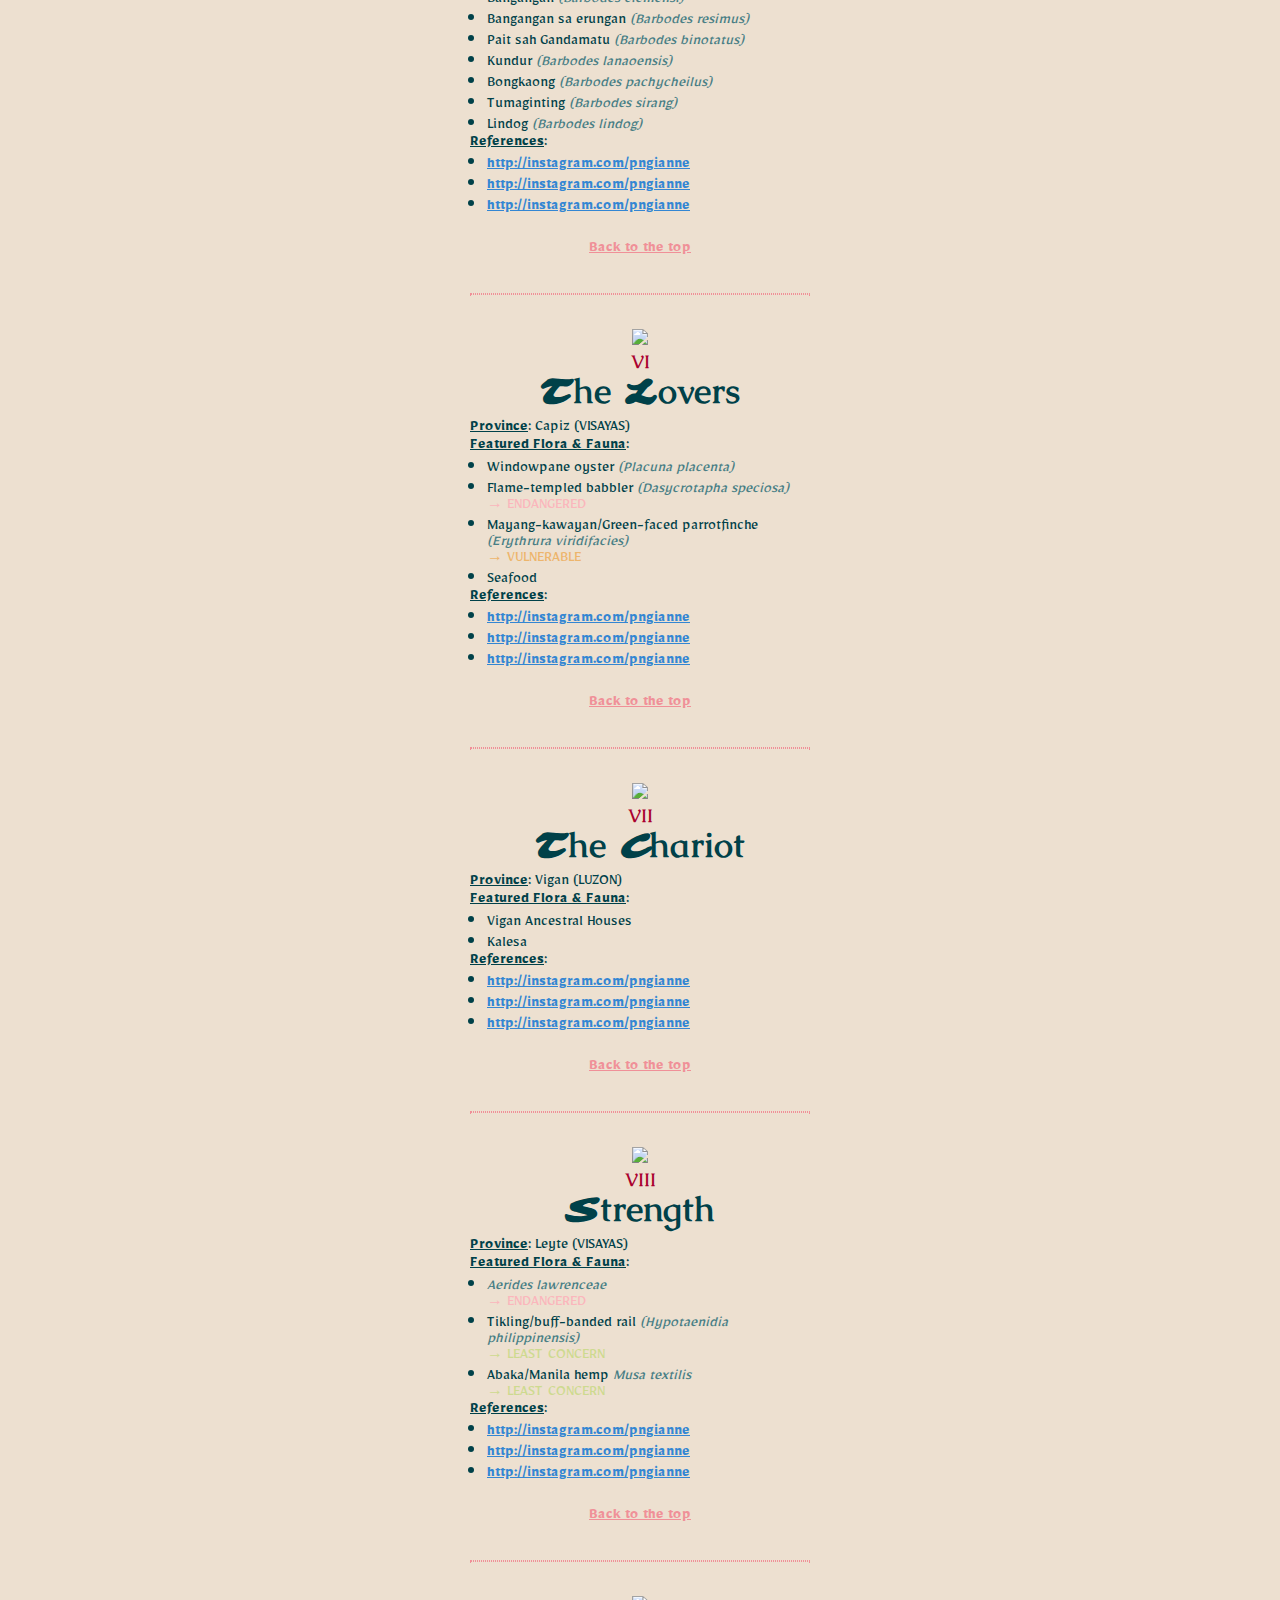
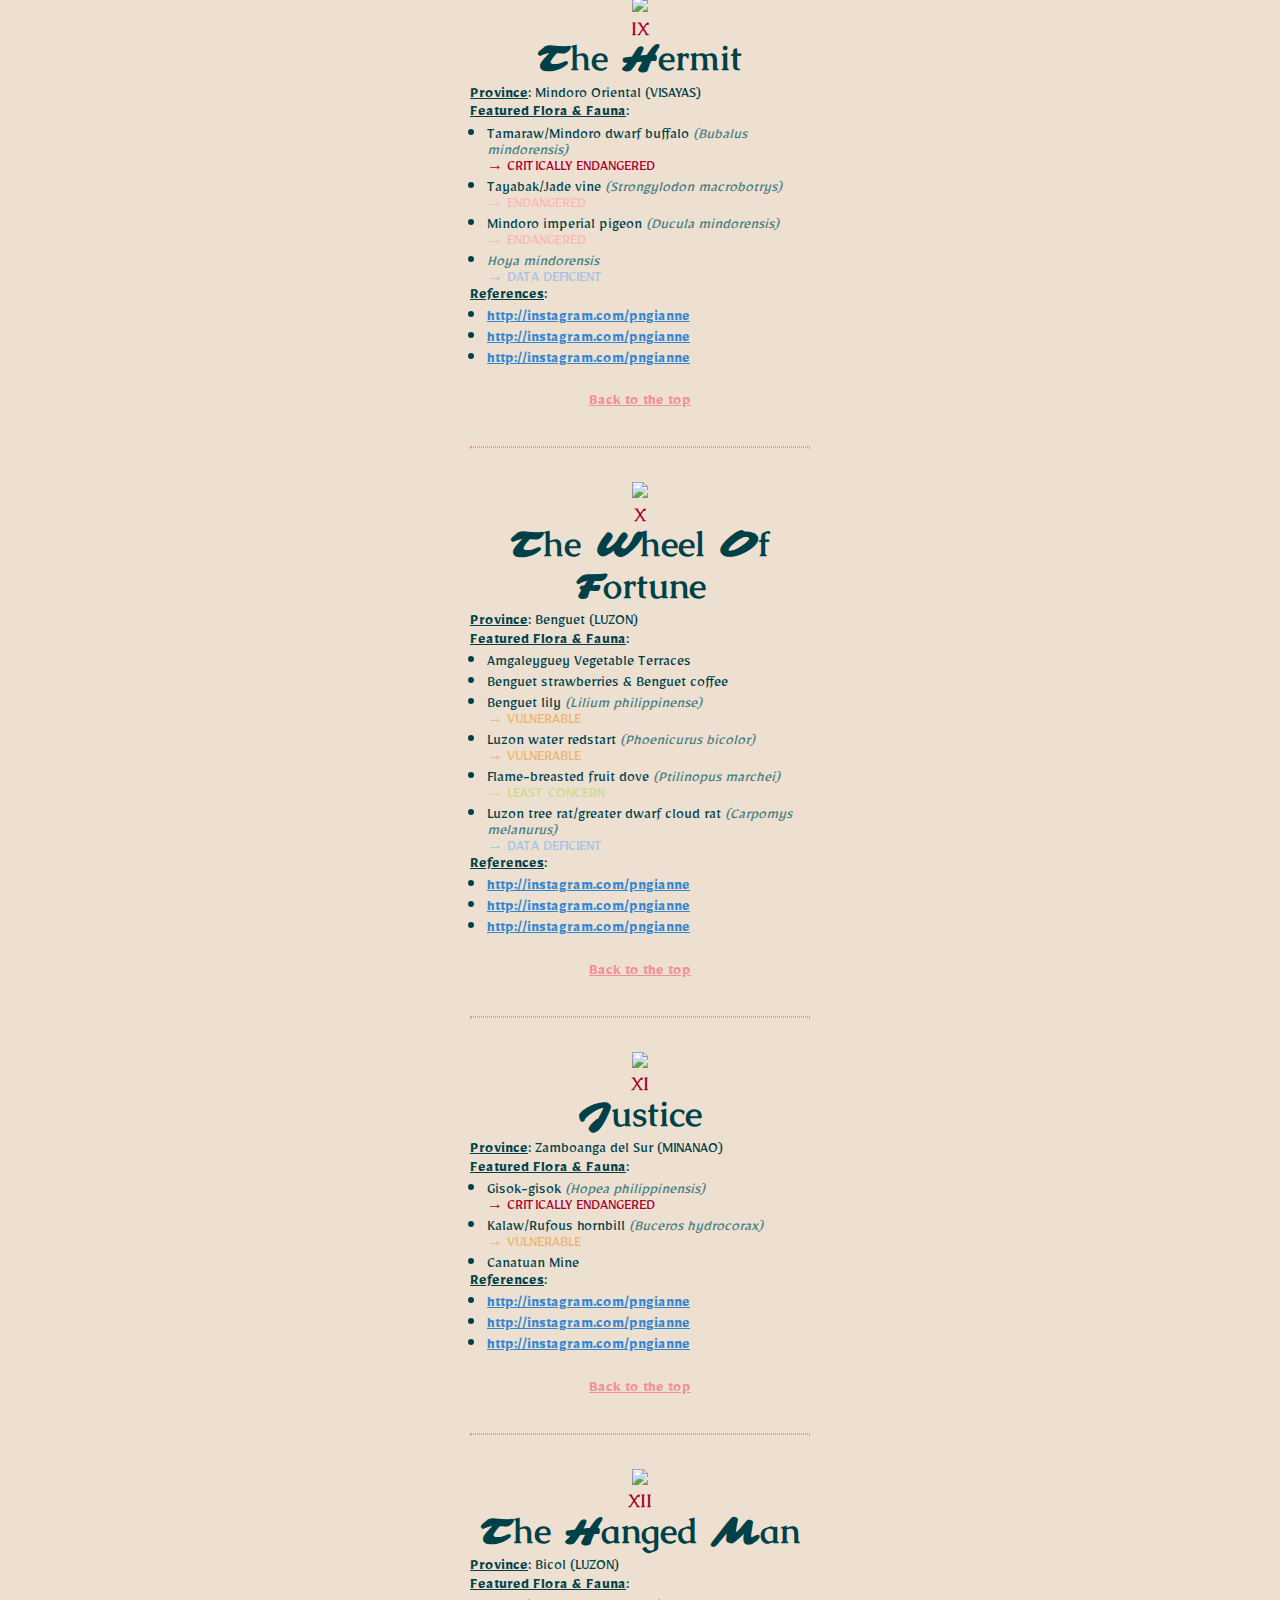
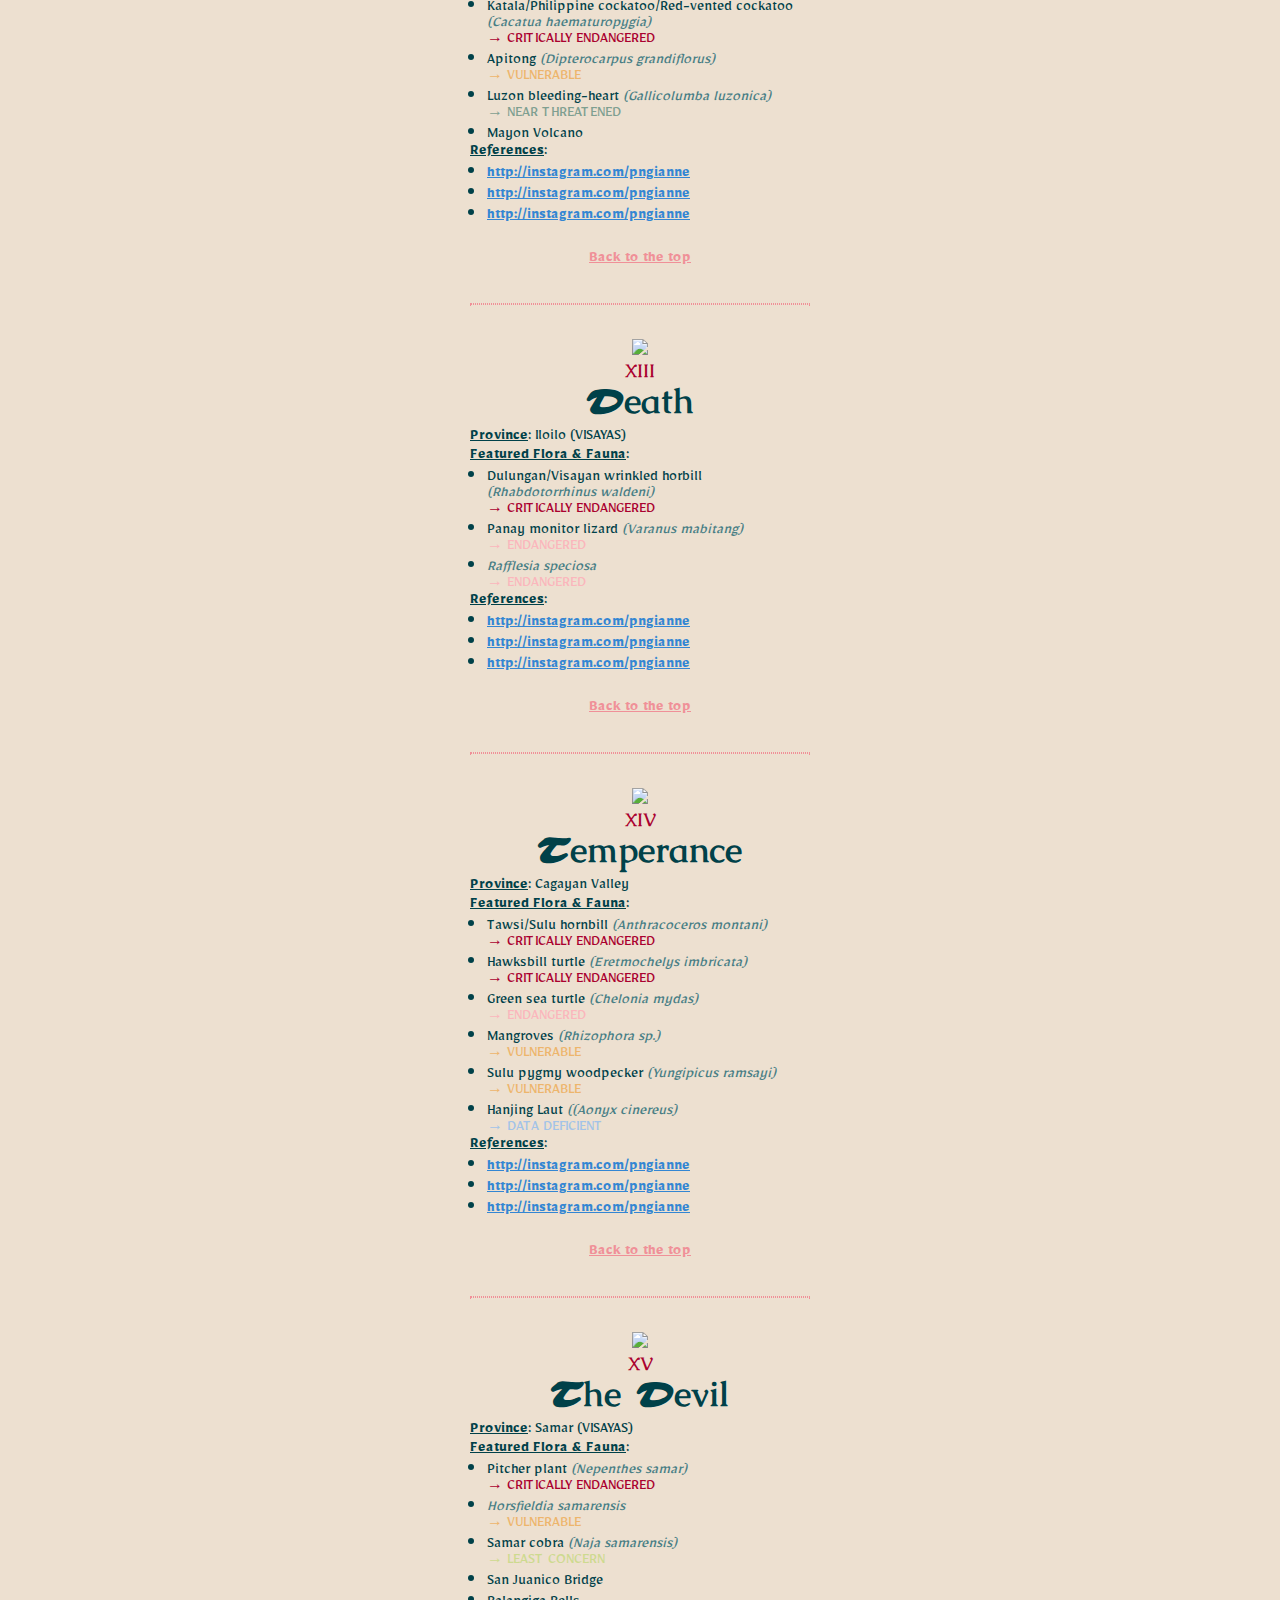
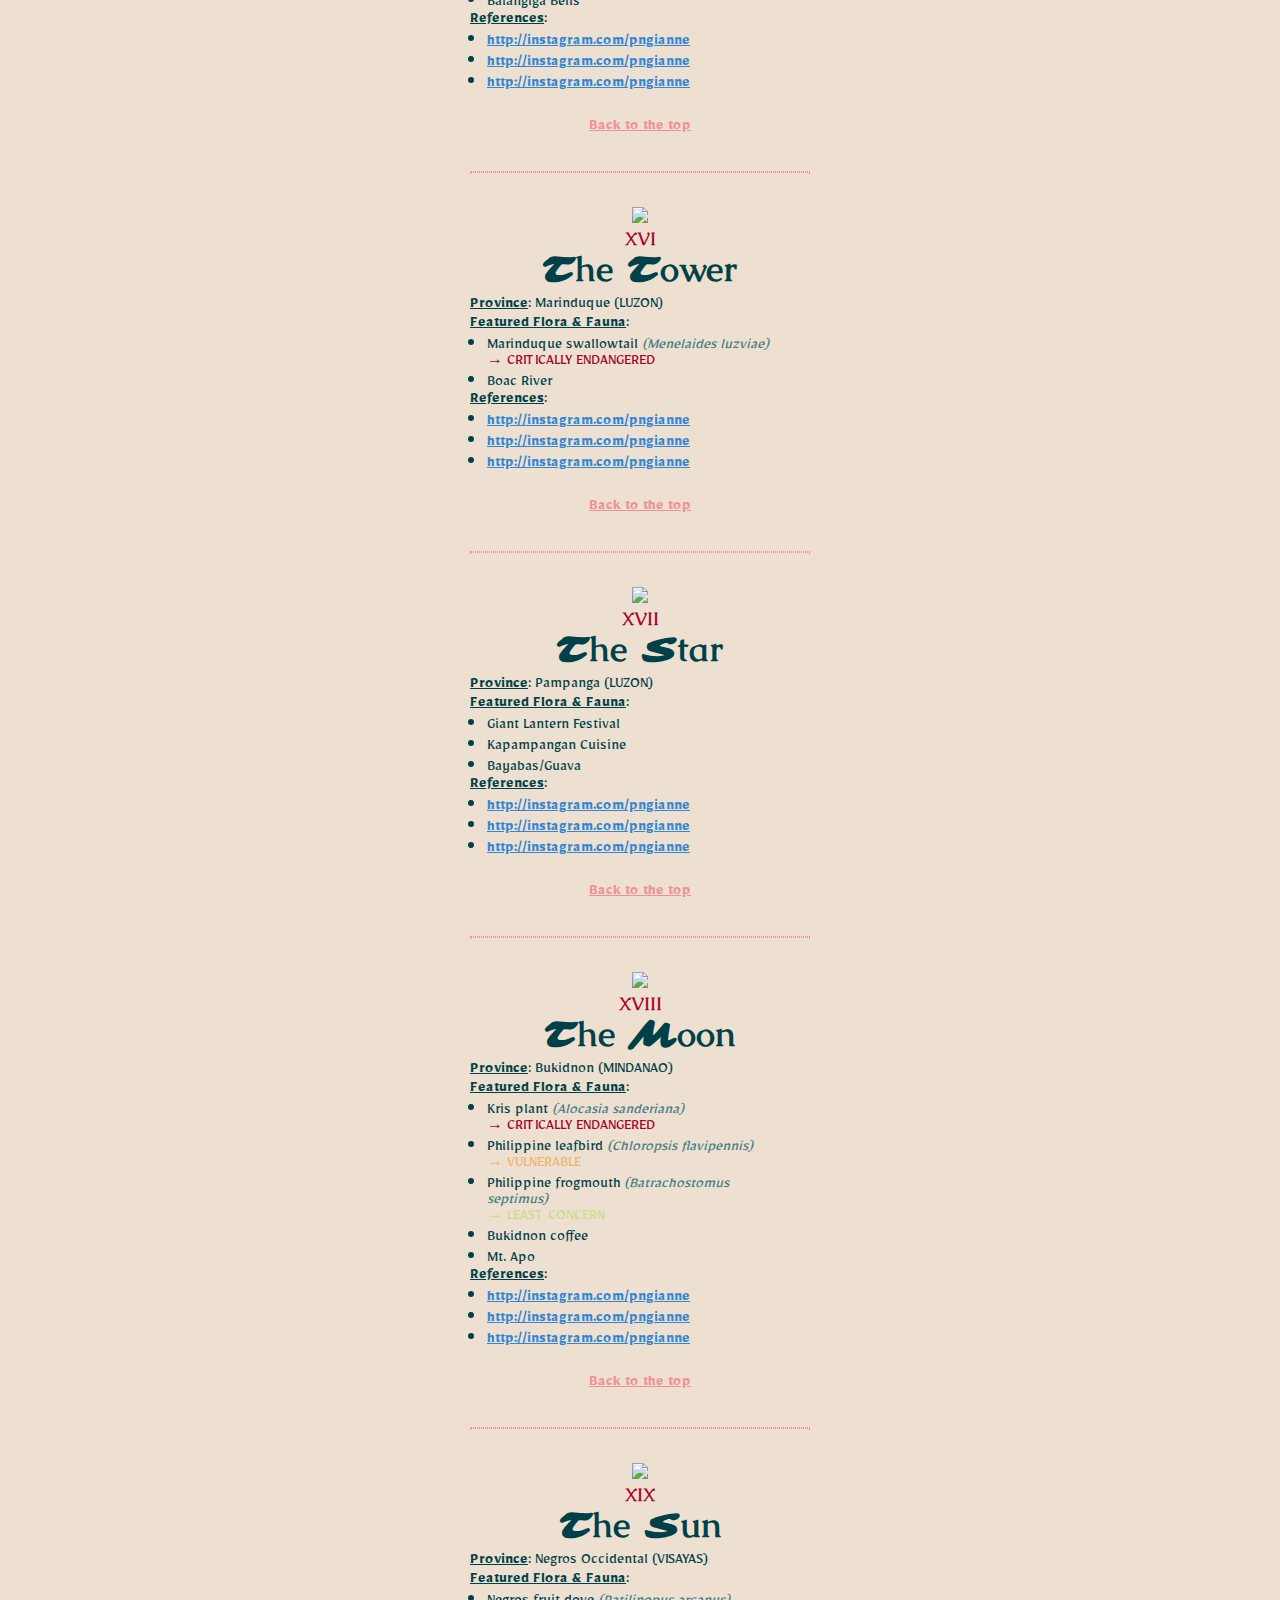
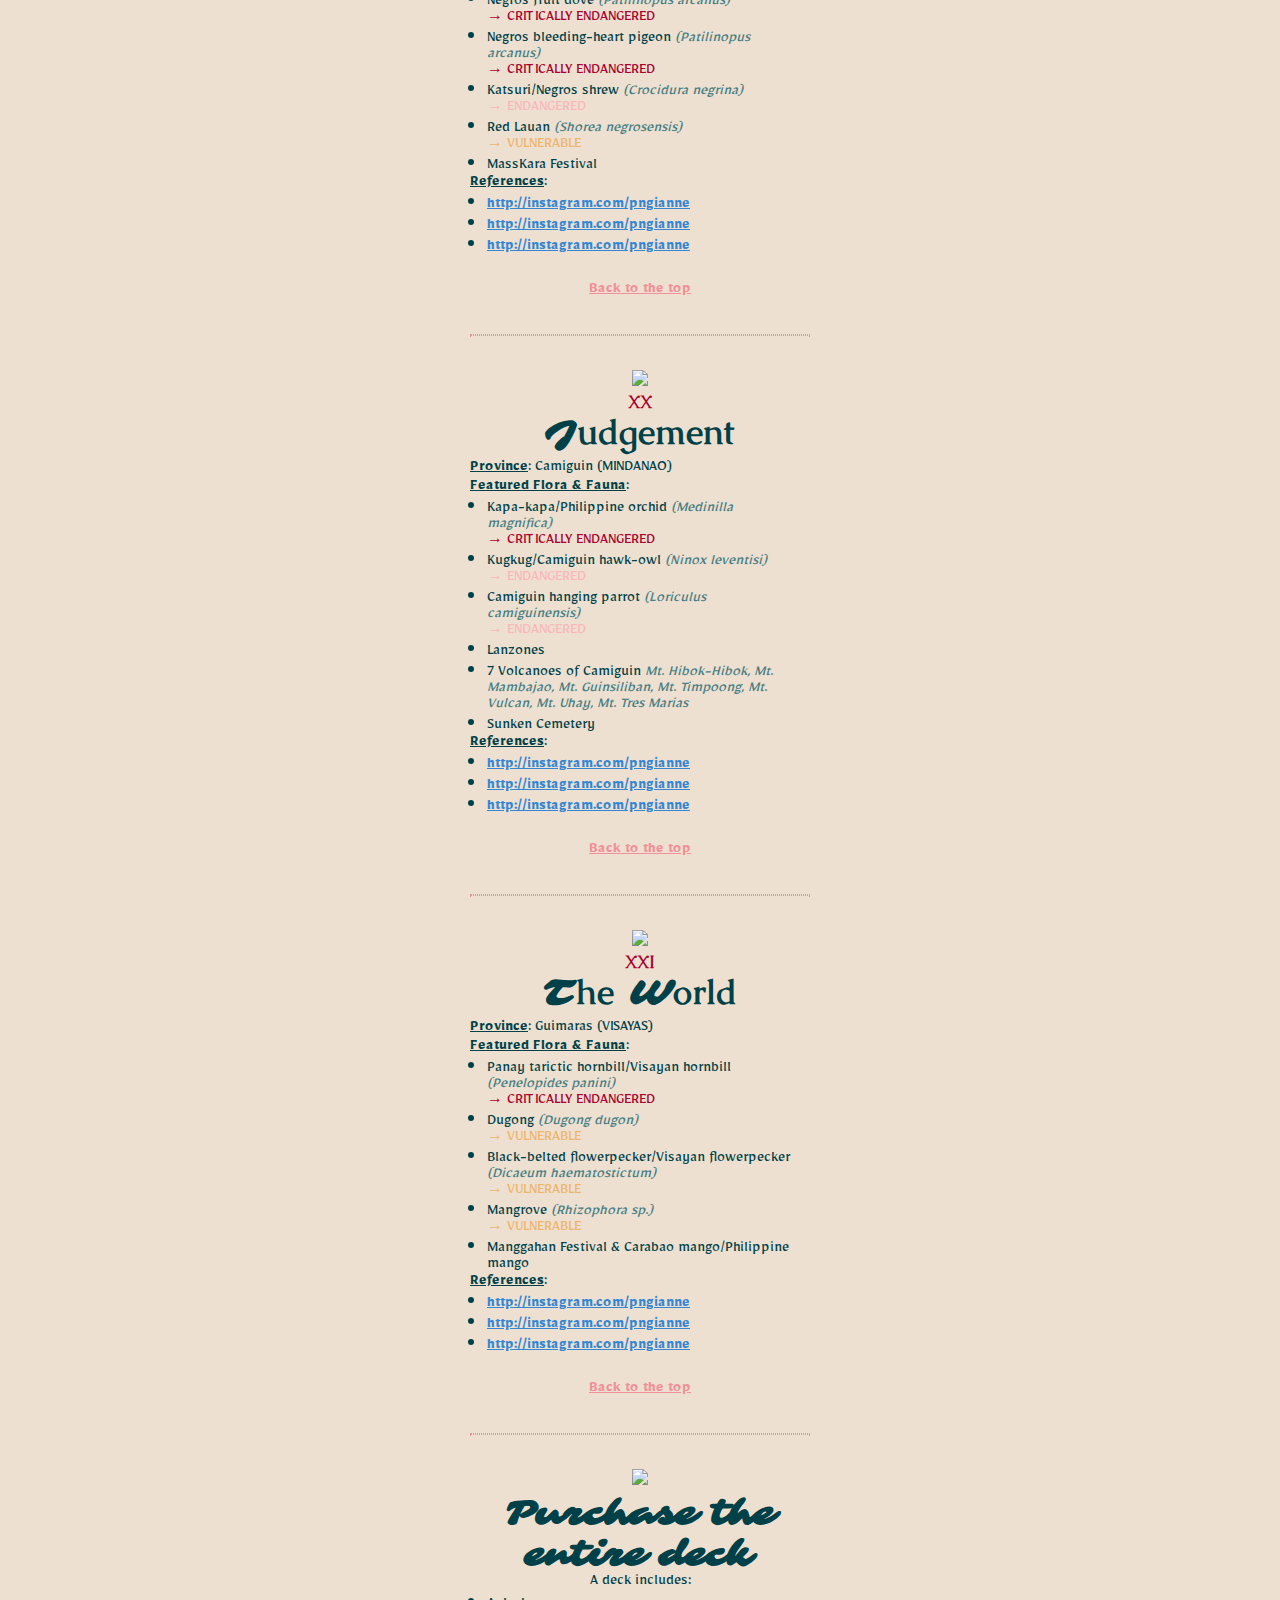
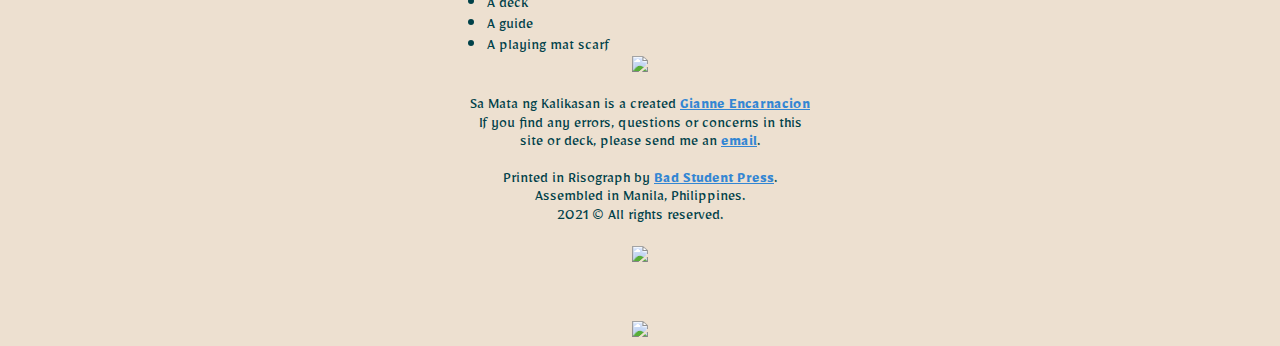
==== commit 3efc6374: "Update home.html" ====
--- a/Main/home.html
+++ b/Main/home.html
@@ -36,9 +36,9 @@
           Philippine Biodiversity
       </h3>
       <br>
-        <div class="hr">d s d s d s d s d s d s</div>
+        <div class="hr"><img src="http://tarot.pngianne.com/Imgs/Divider.png"></div>
       Welcome to Sa Mata ng Kalikasan. This microsite lists down the references found in the tarot deck.
-        <div class="hr">d s d s d s d s d s d s</div>
+        <div class="hr"><img src="http://tarot.pngianne.com/Imgs/Divider.png"></div>
 
      <div class="references">
       <h2>References</h2>
@@ -587,7 +587,7 @@
          <hr class="new1">
 
        </div>
-      <div class="hr">d s d s d s d s d s d s</div>
+      <img src="http://tarot.pngianne.com/Imgs/Divider.png">
       <h2>Purchase the entire deck</h2>
       A deck includes:
       <ul>
@@ -595,7 +595,7 @@
         <li>A guide</li>
         <li>A playing mat scarf</li>
       </ul>
-      <div class="hr">d s d s d s d s d s d s</div>
+      <img src="http://tarot.pngianne.com/Imgs/Divider.png">
       <br><br>
       Sa Mata ng Kalikasan is a created <a href="http://pngianne.com">Gianne Encarnacion</a><br>
       If you find any errors, questions or concerns in this site or deck, please send me an <a href="mailto:giincarnacion@gmail.com">email</a>.<br><br>
--- a/Main/css.css
+++ b/Main/css.css
@@ -12,12 +12,6 @@
     padding: 1% 0;
 }
 
-@font-face {
-  font-family: 'OEFirstBook';
-  src: url('../Fonts/OEFirstBook.woff') format('woff'), 
-       url('../Fonts/OEFirstBook.ttf') format('truetype'); 
-}
-
 a {font-weight: 700; color: #3386d3;}
 a:hover {text-decoration: none;}
 
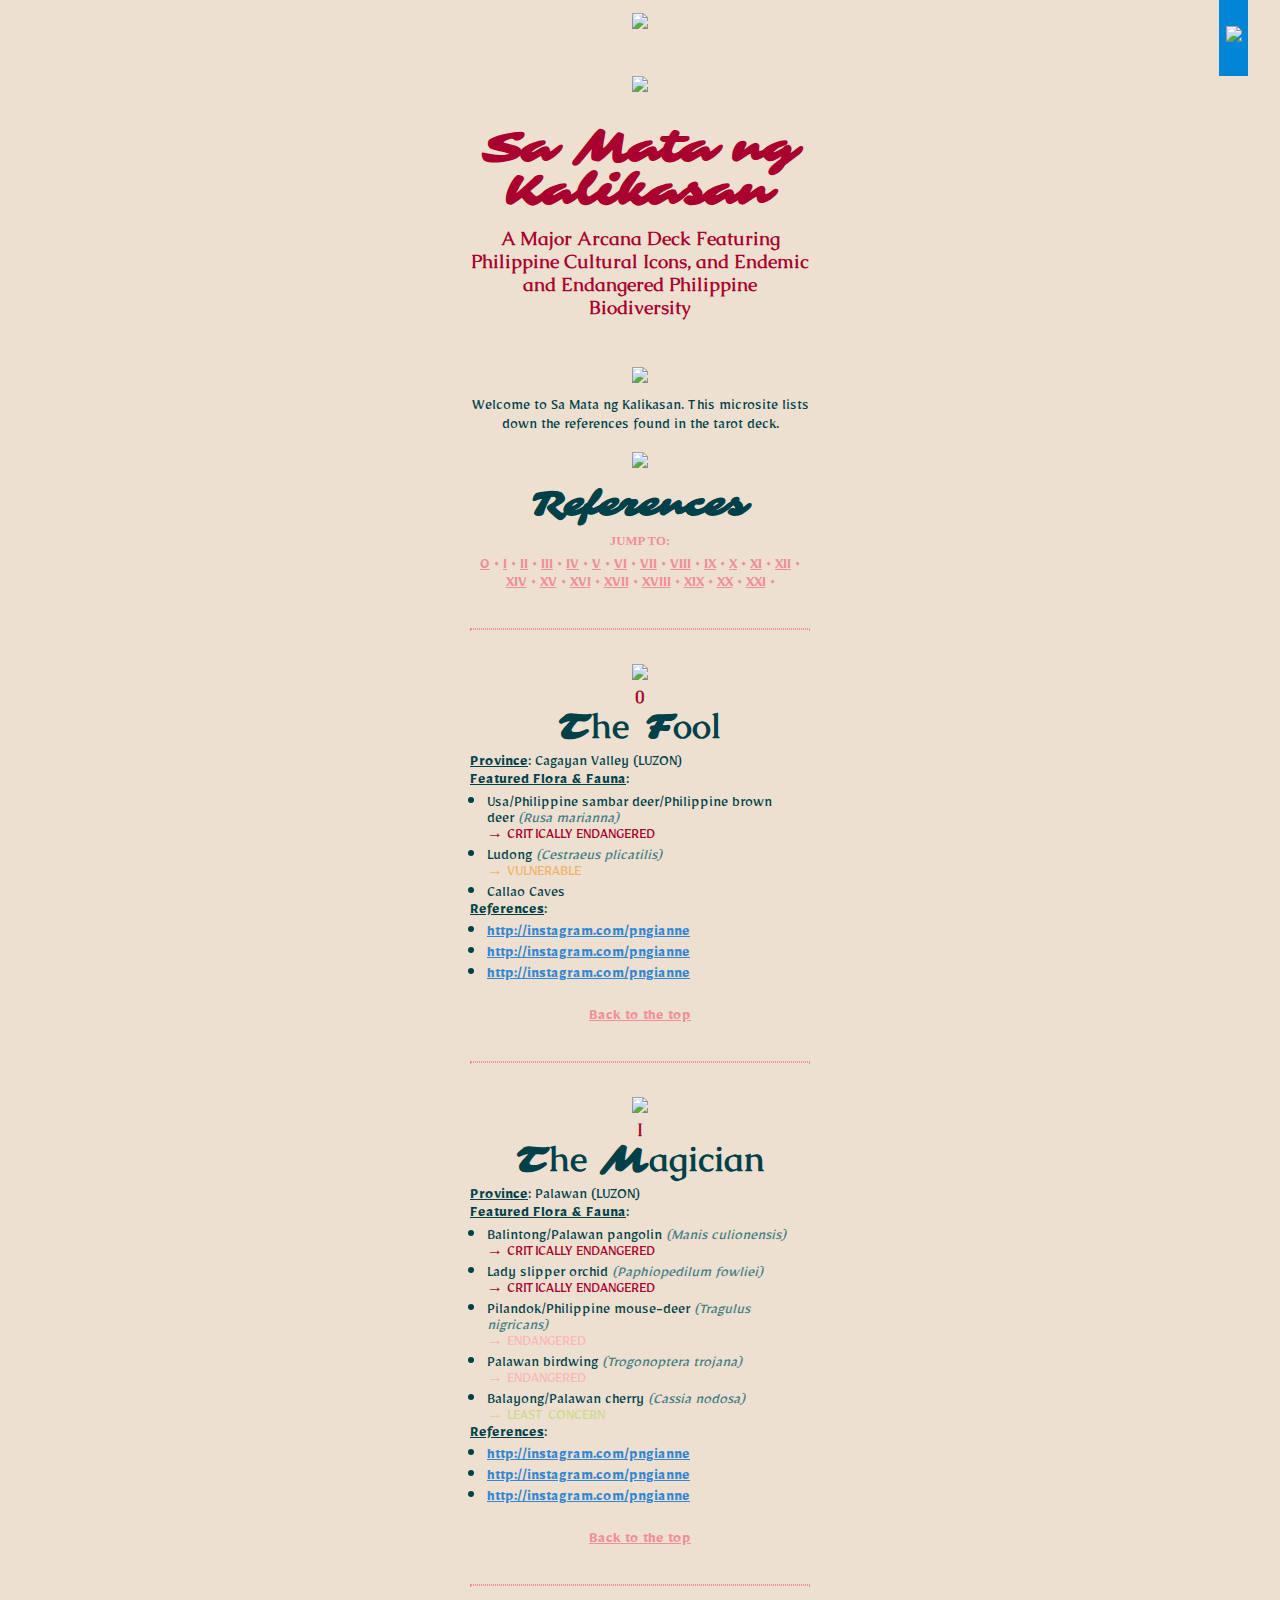
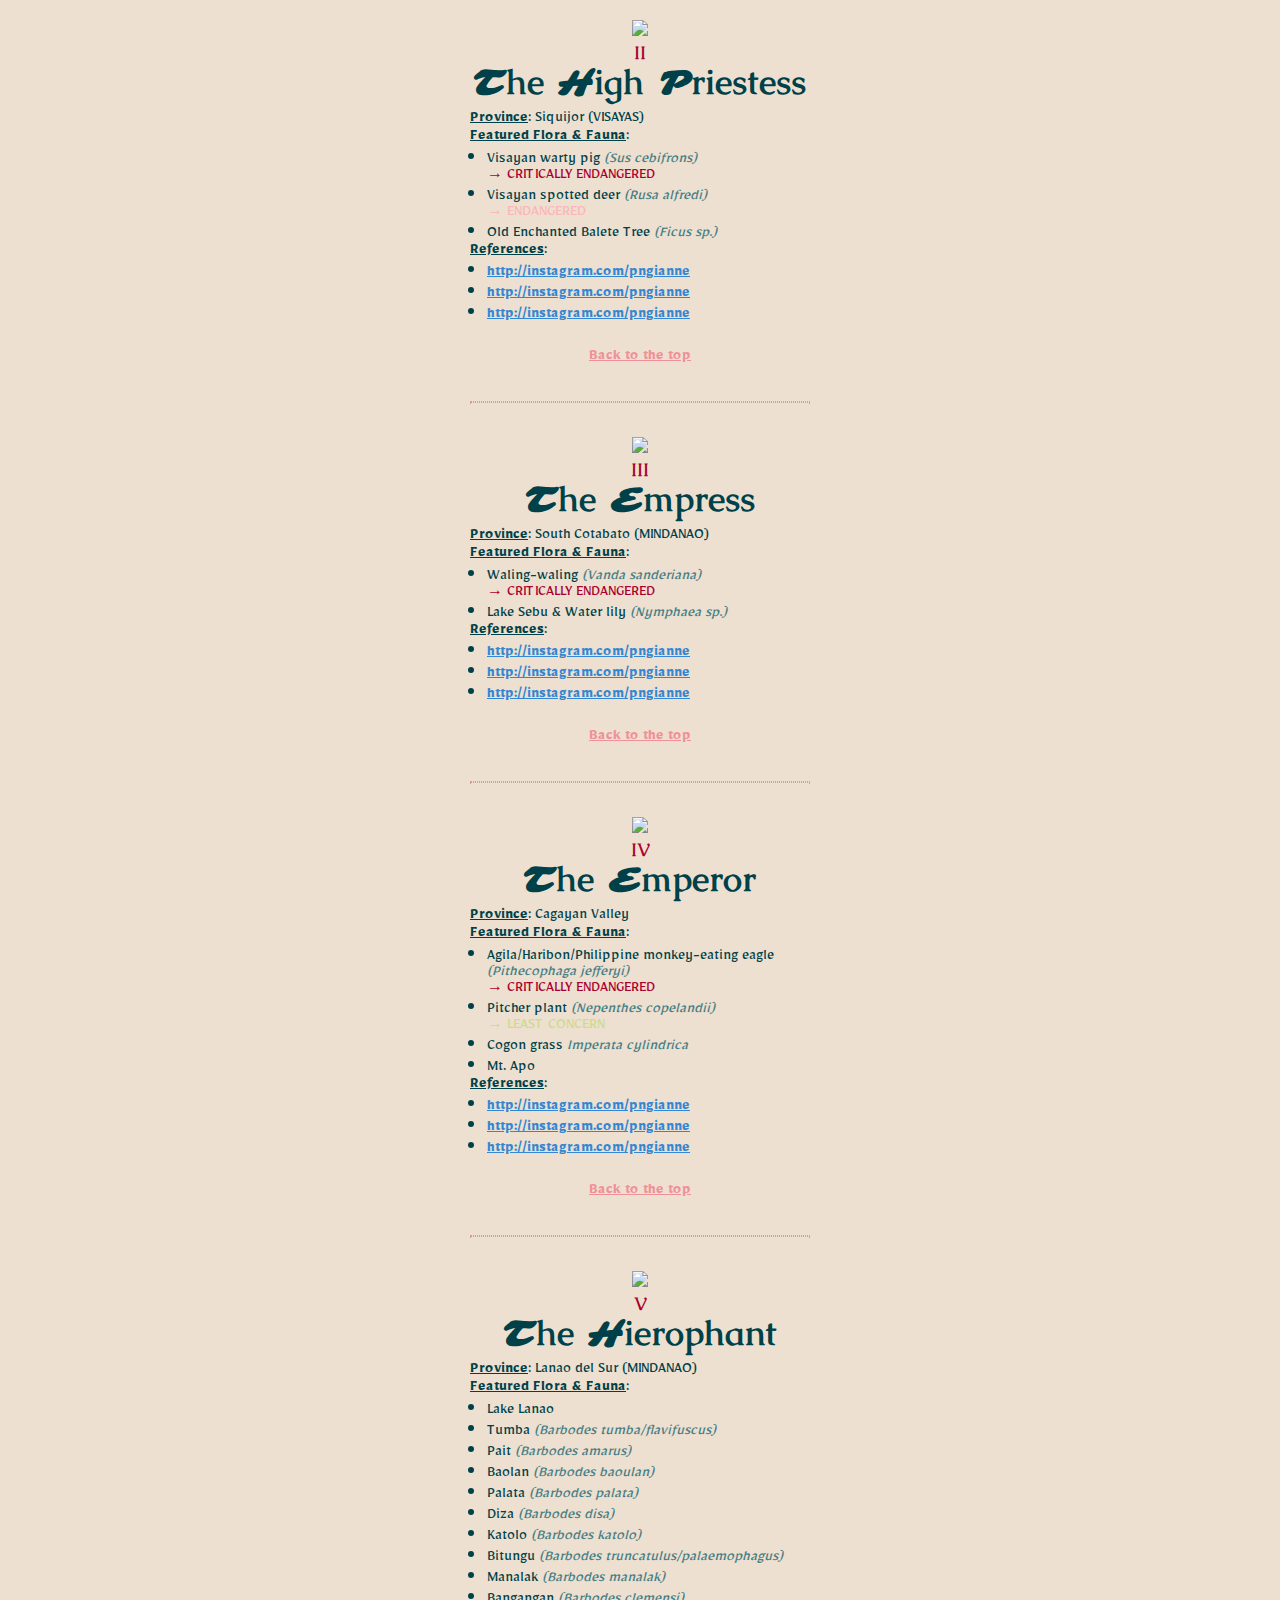
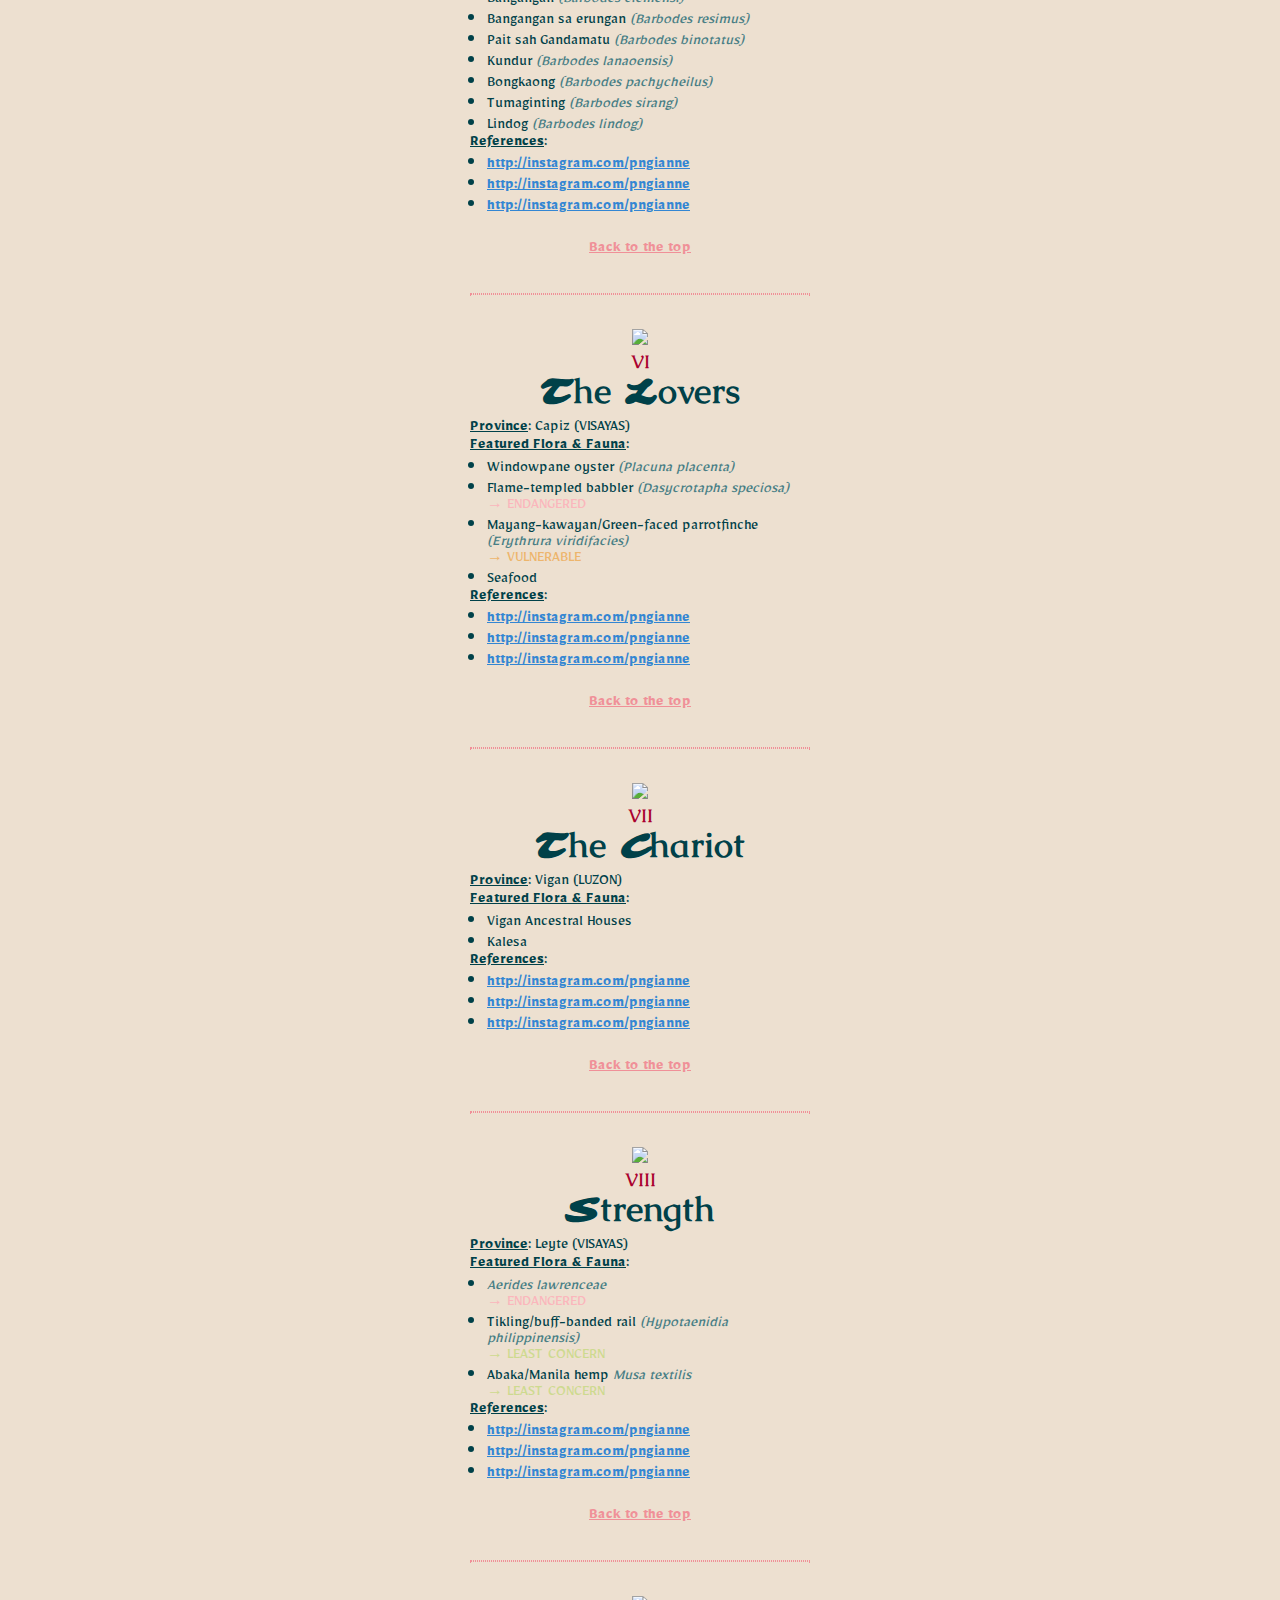
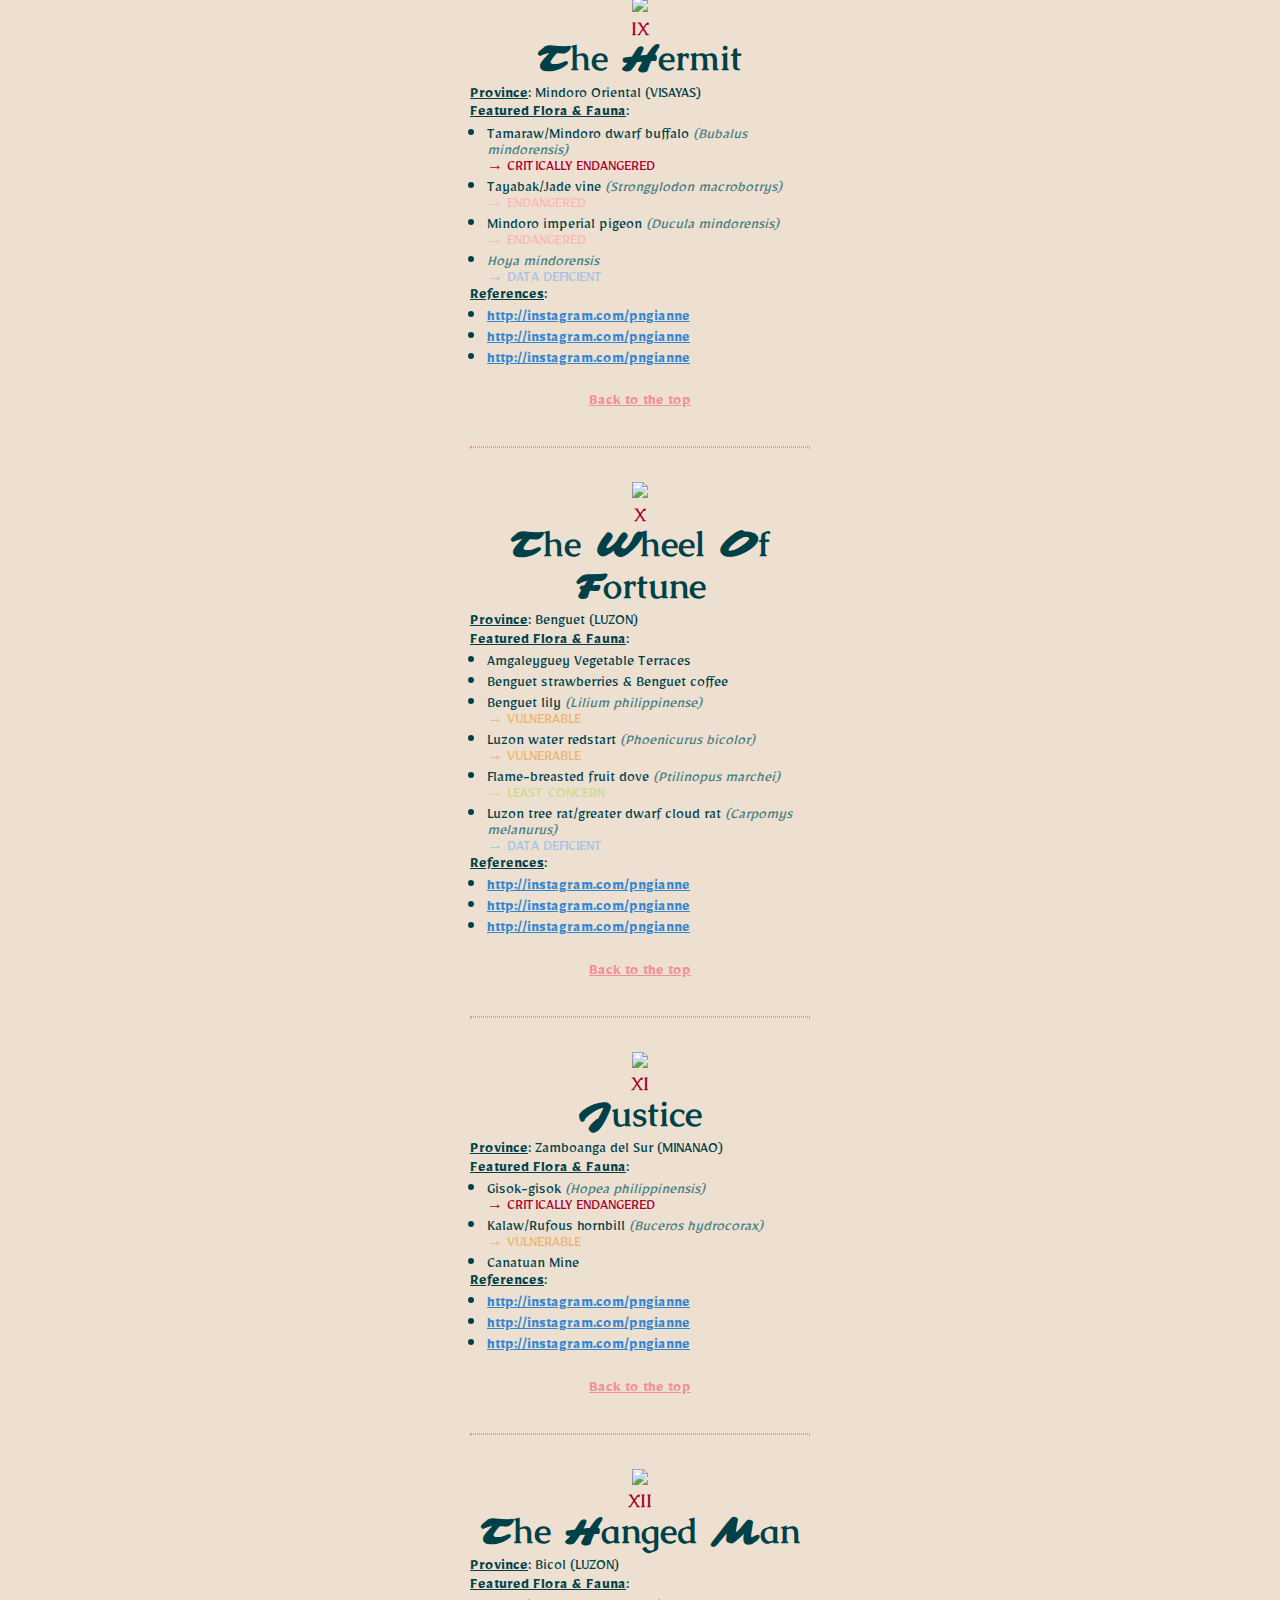
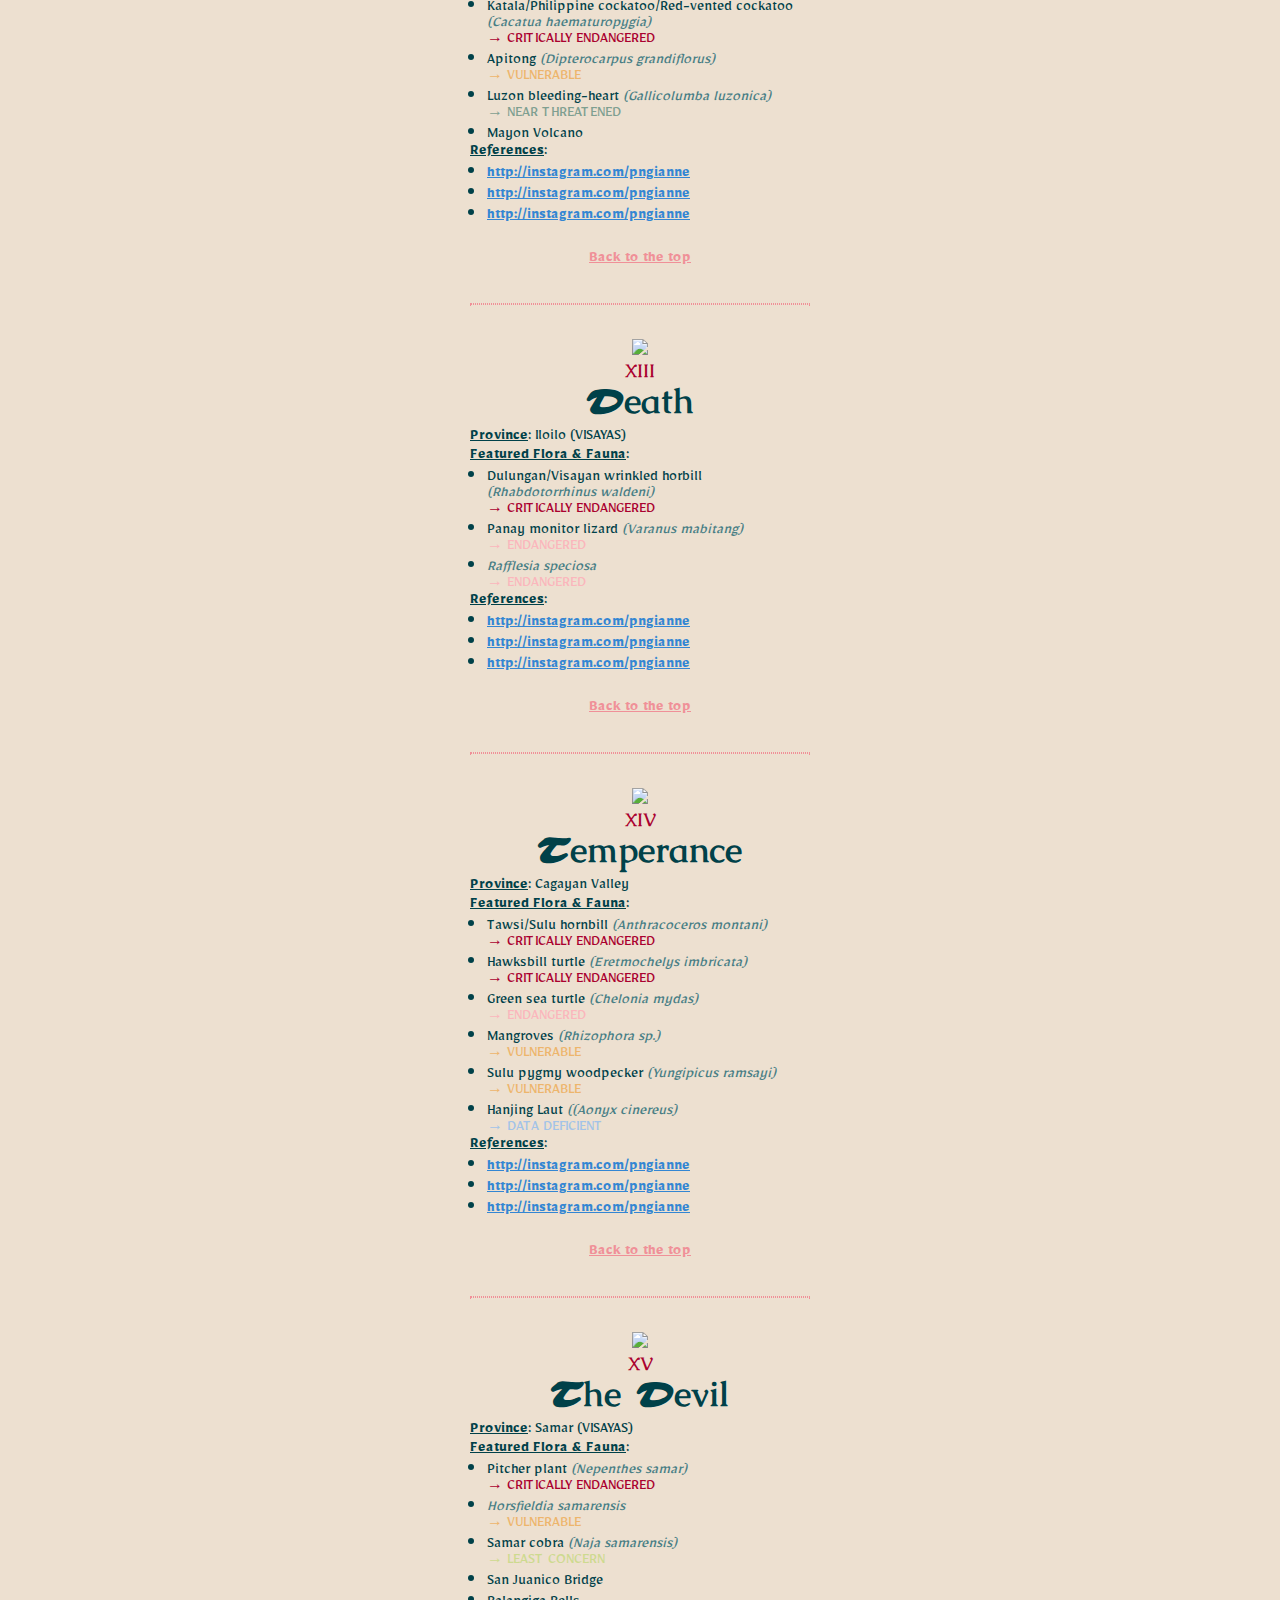
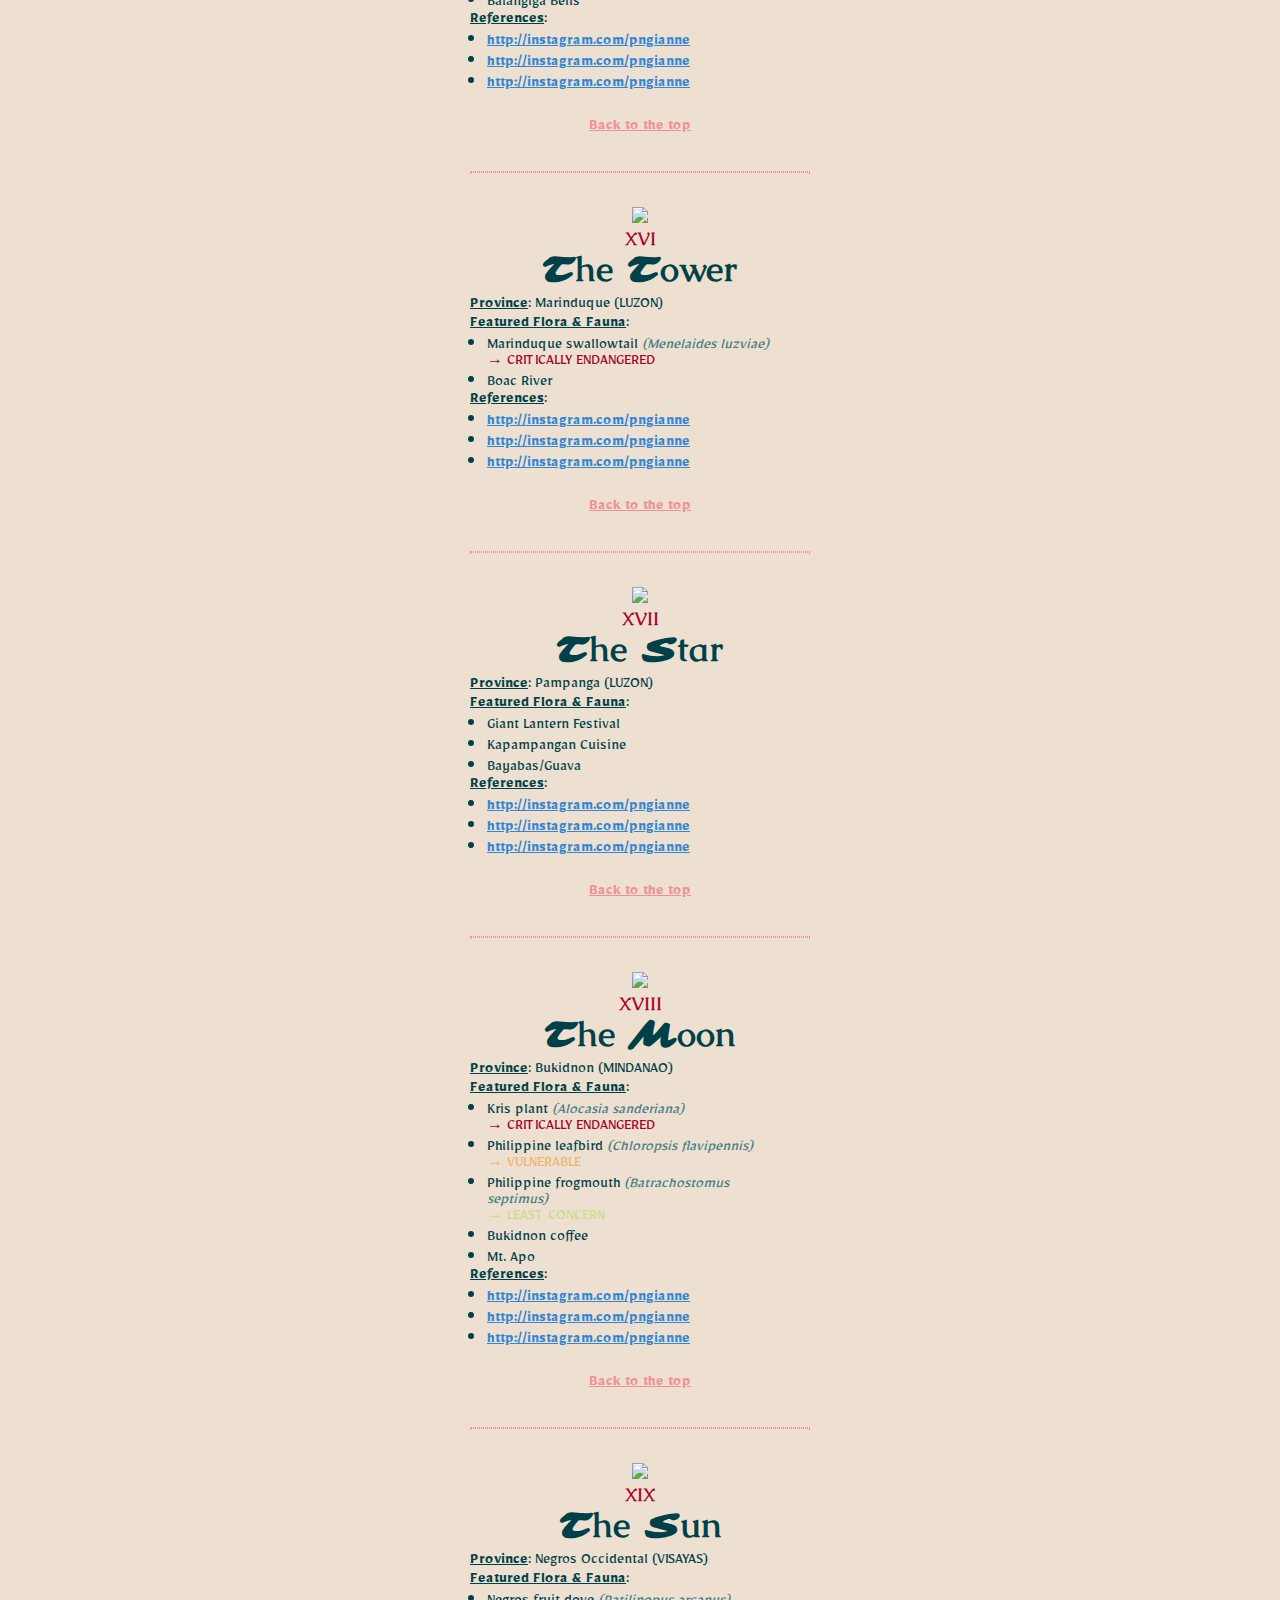
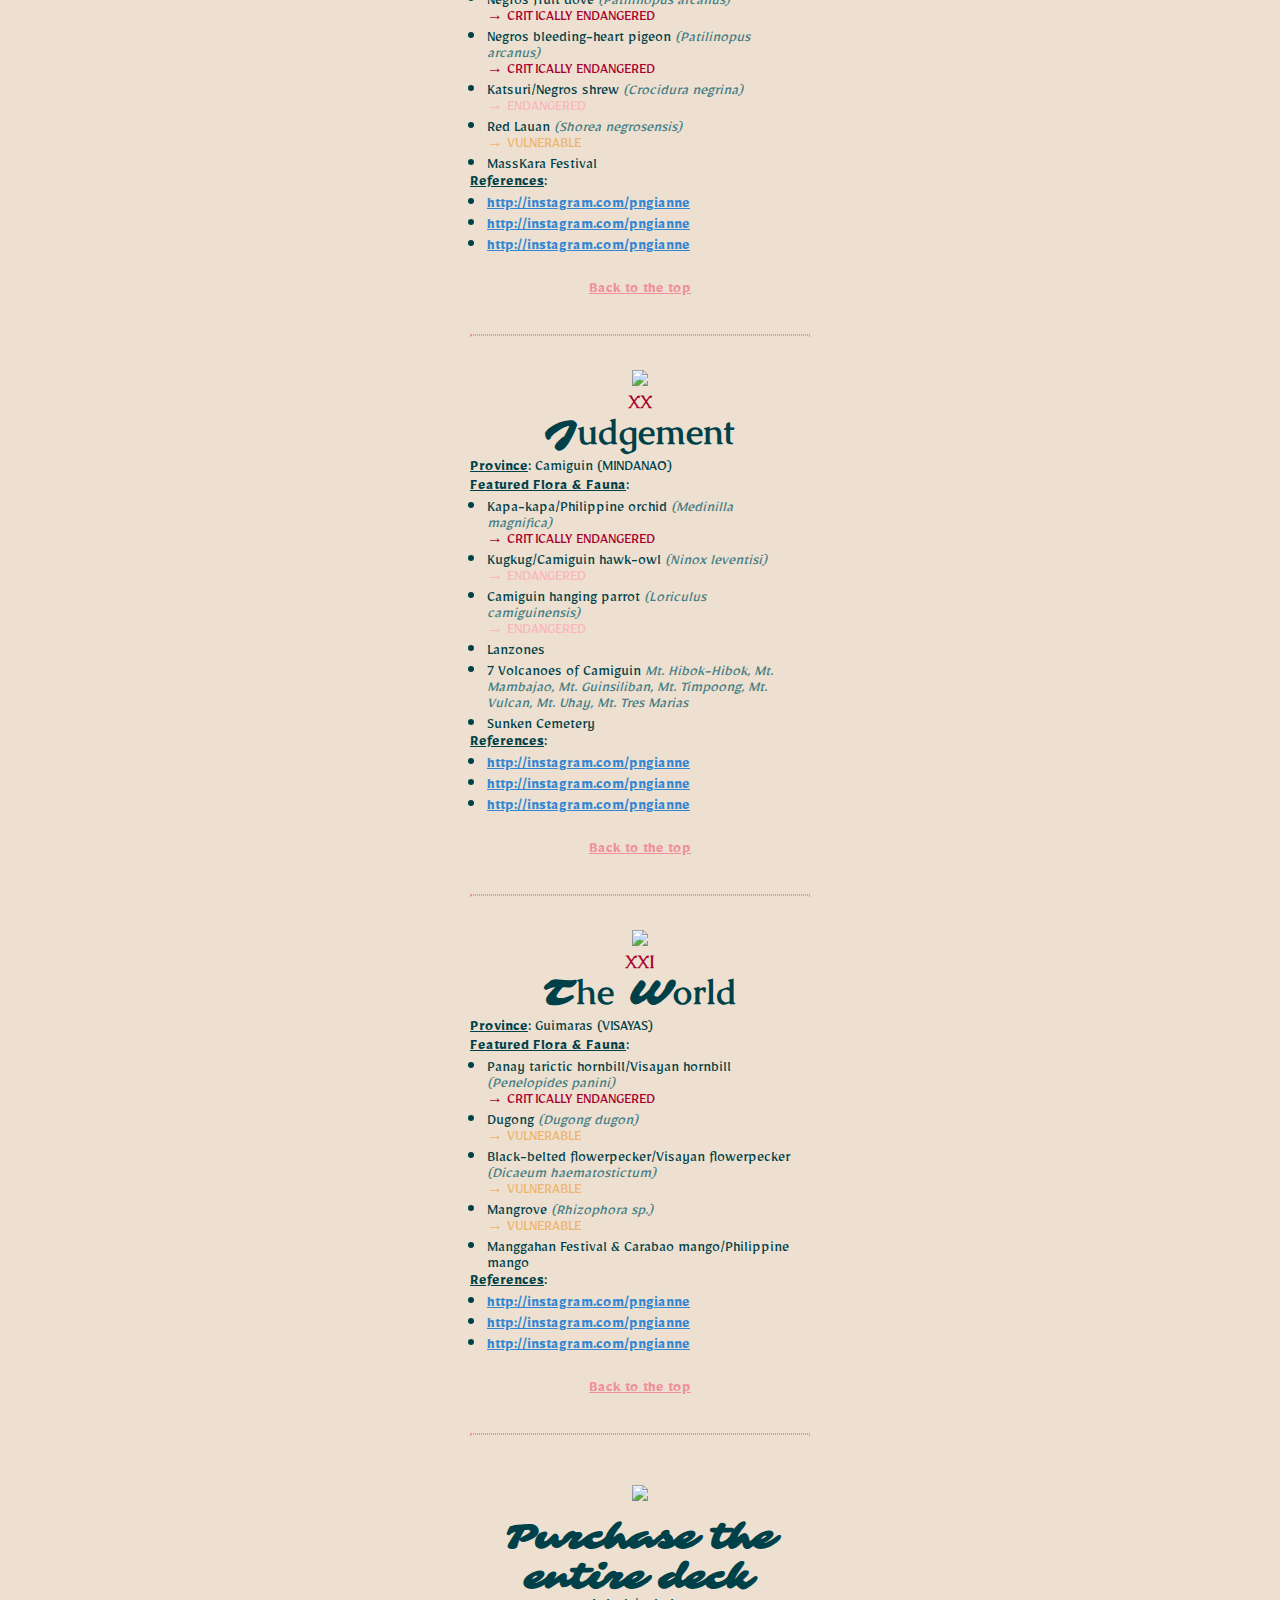
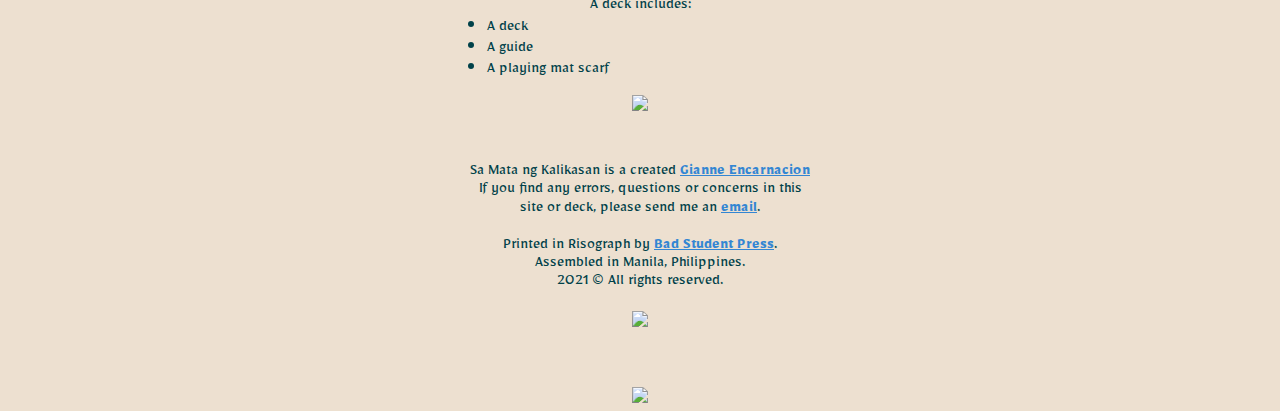
==== commit b0ae84e0: "Update home.html" ====
--- a/Main/home.html
+++ b/Main/home.html
@@ -587,7 +587,7 @@
          <hr class="new1">
 
        </div>
-      <img src="http://tarot.pngianne.com/Imgs/Divider.png">
+      <div class="hr"><img src="http://tarot.pngianne.com/Imgs/Divider.png"></div>
       <h2>Purchase the entire deck</h2>
       A deck includes:
       <ul>
@@ -595,7 +595,7 @@
         <li>A guide</li>
         <li>A playing mat scarf</li>
       </ul>
-      <img src="http://tarot.pngianne.com/Imgs/Divider.png">
+      <div class="hr"><img src="http://tarot.pngianne.com/Imgs/Divider.png"></div>
       <br><br>
       Sa Mata ng Kalikasan is a created <a href="http://pngianne.com">Gianne Encarnacion</a><br>
       If you find any errors, questions or concerns in this site or deck, please send me an <a href="mailto:giincarnacion@gmail.com">email</a>.<br><br>
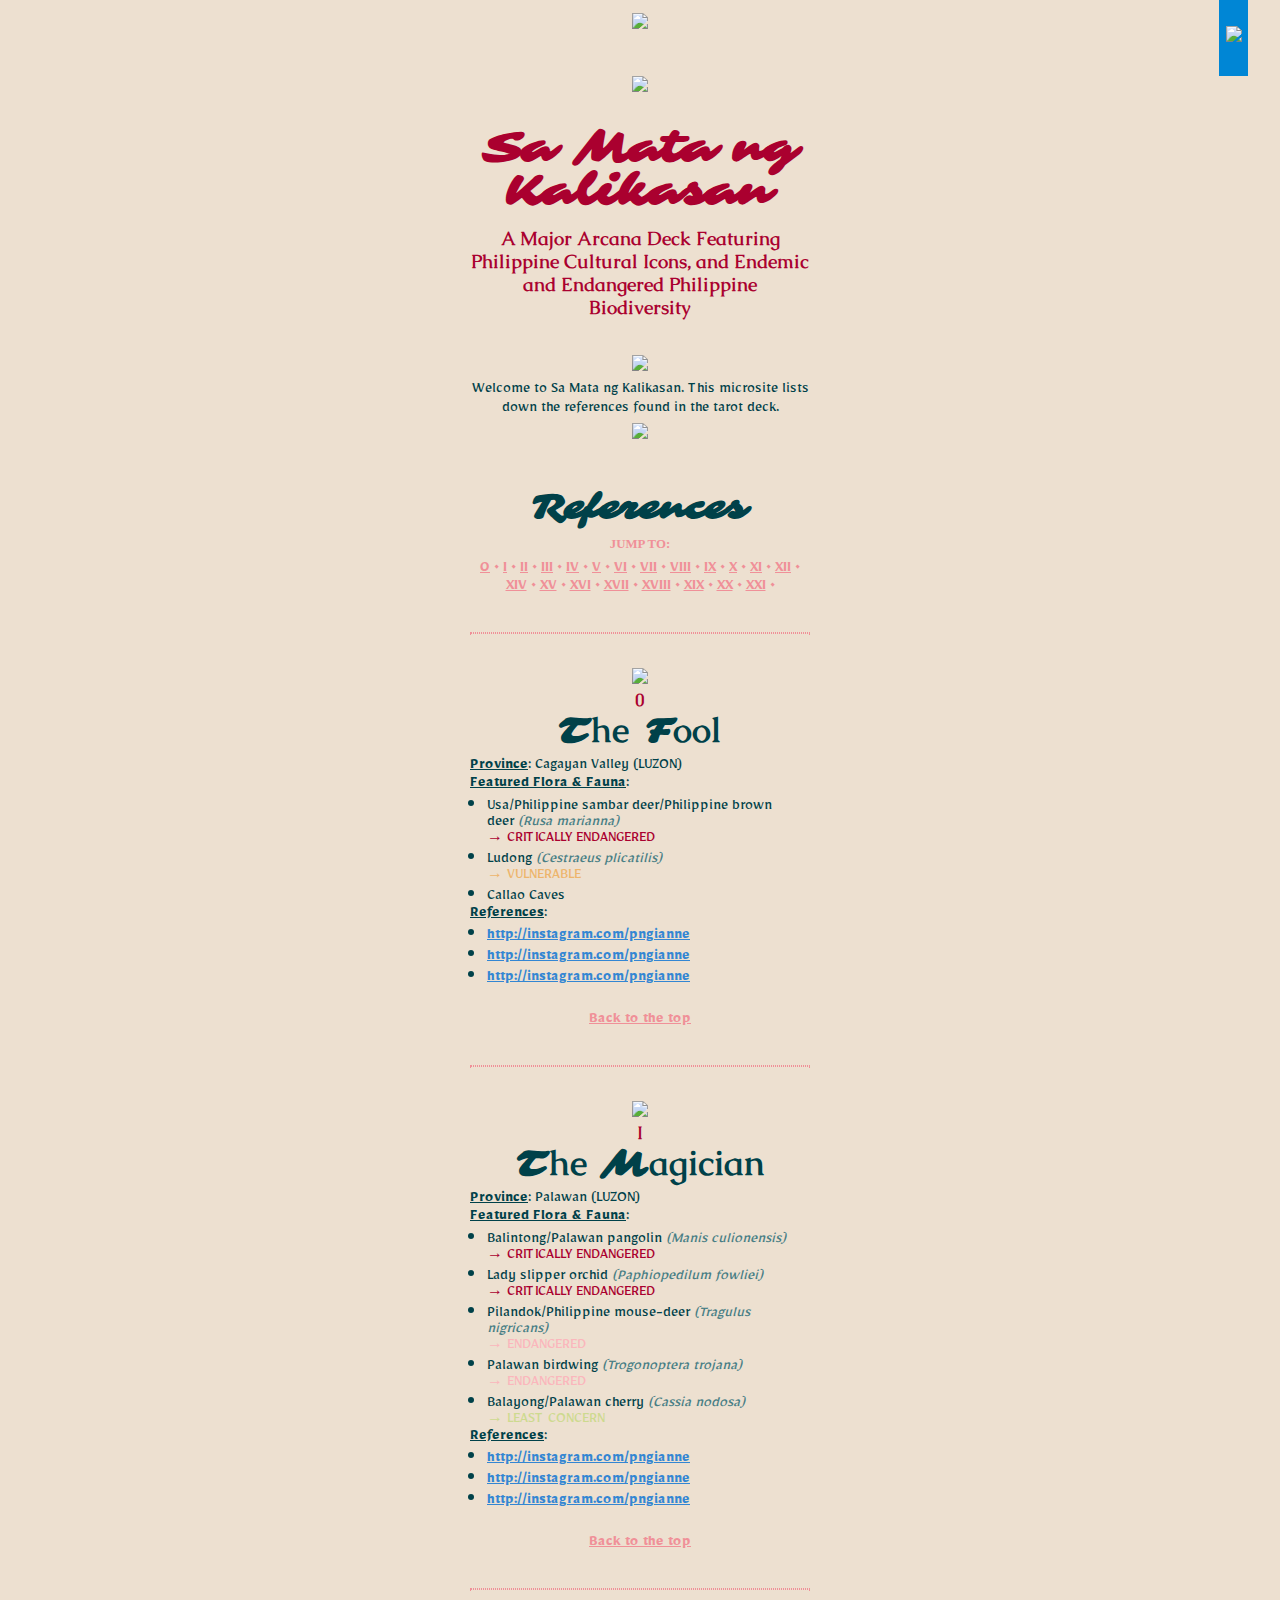
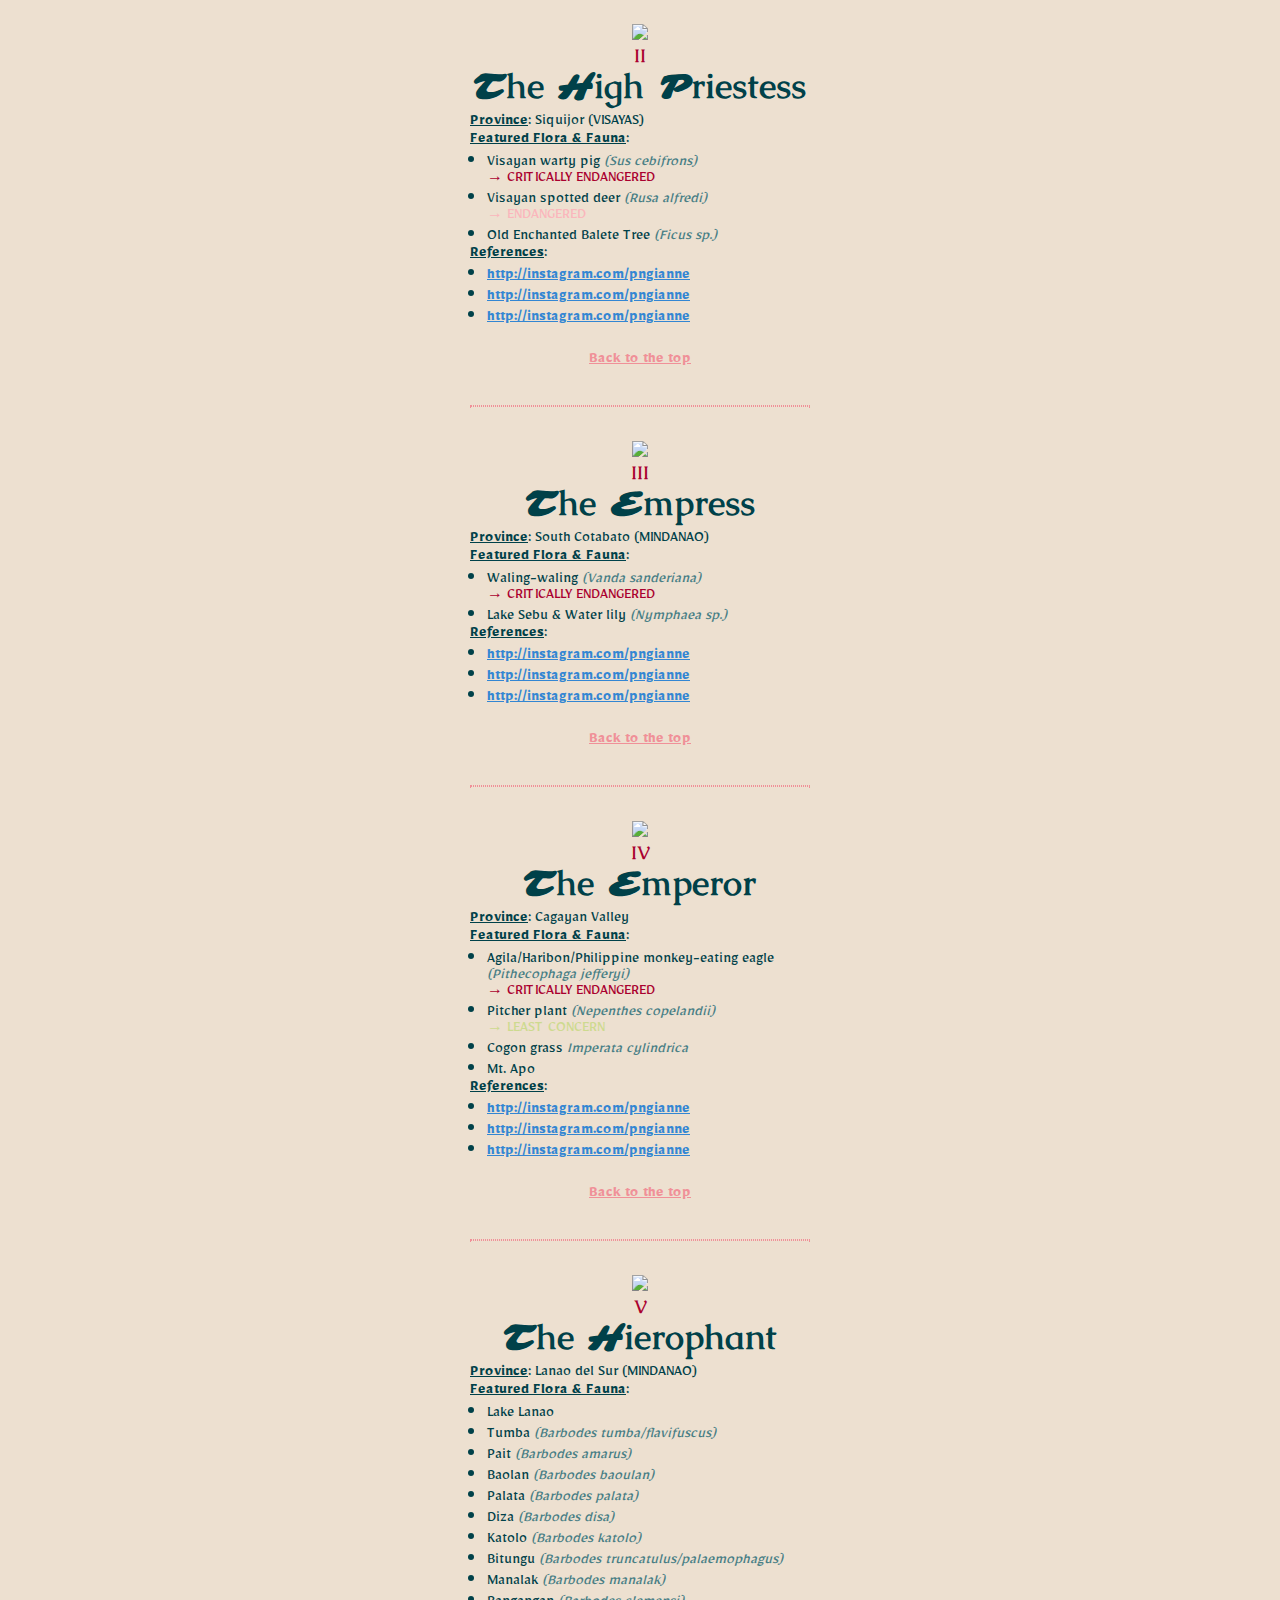
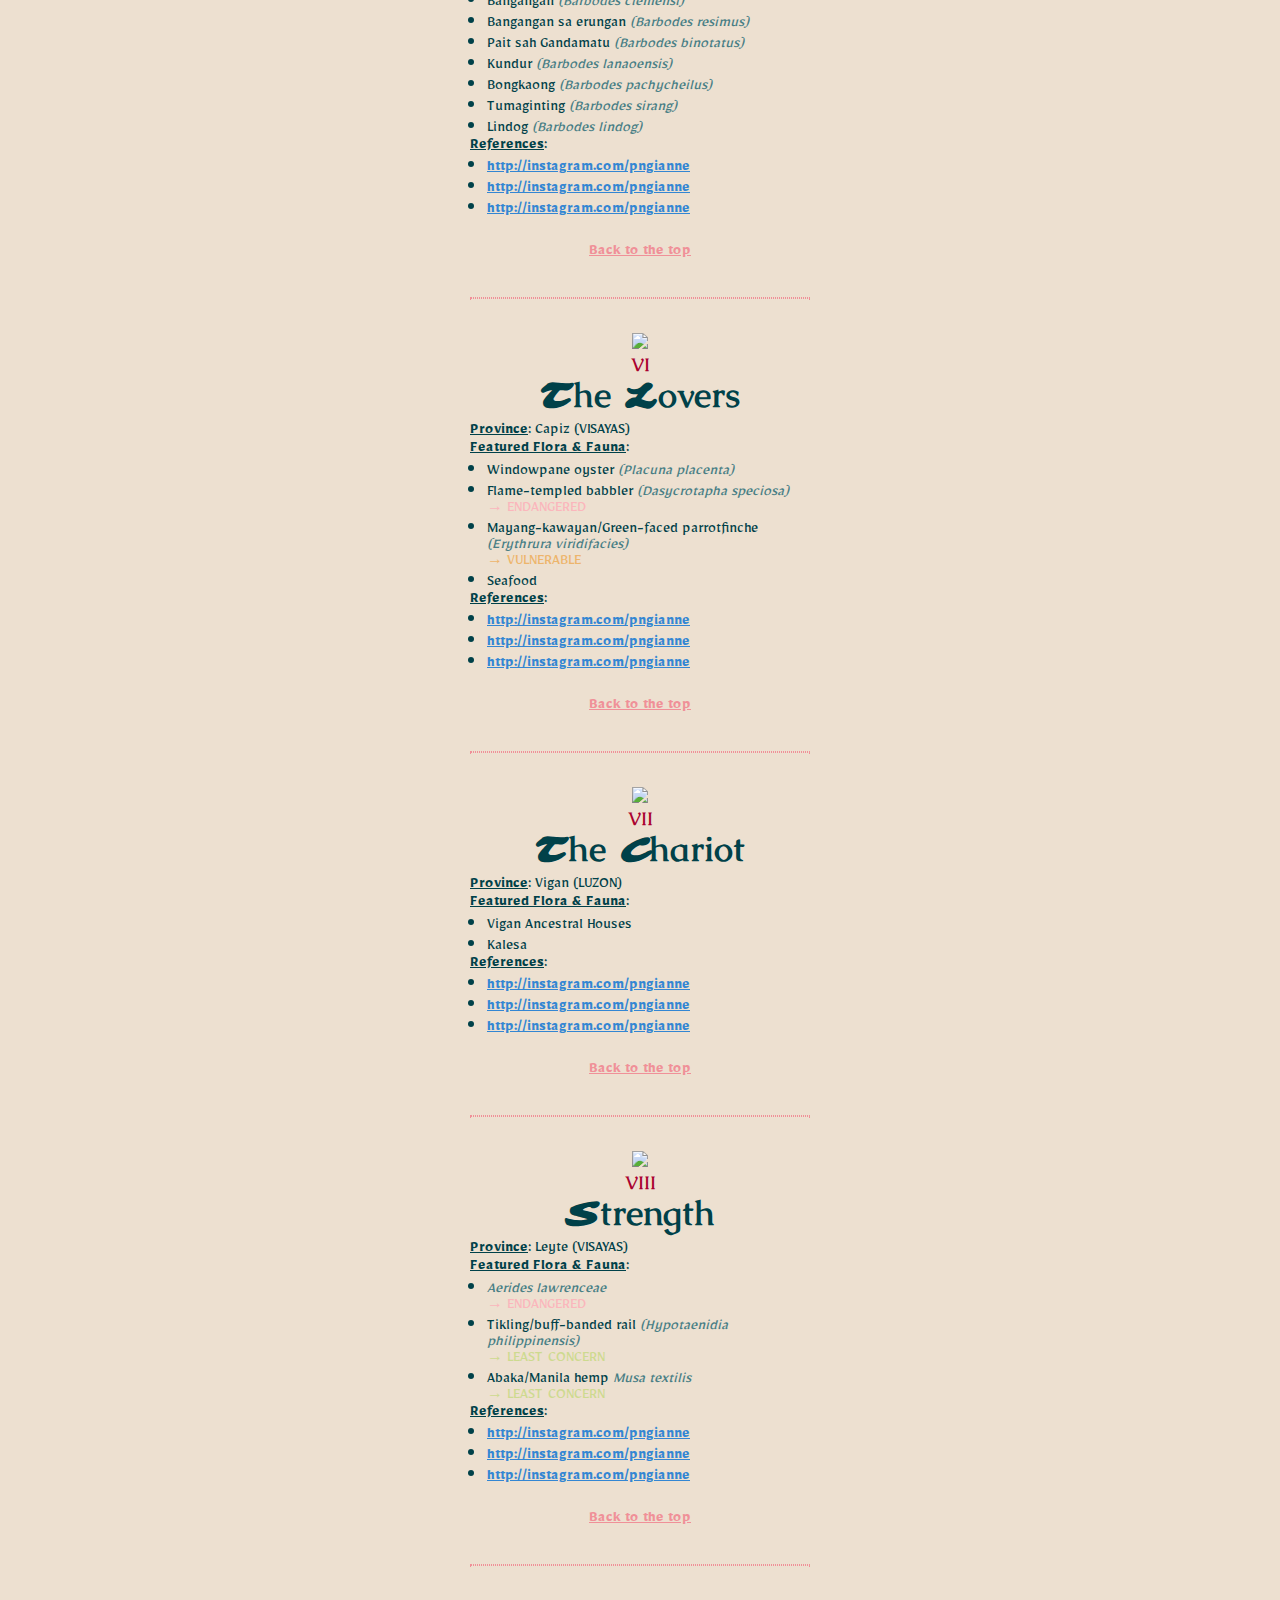
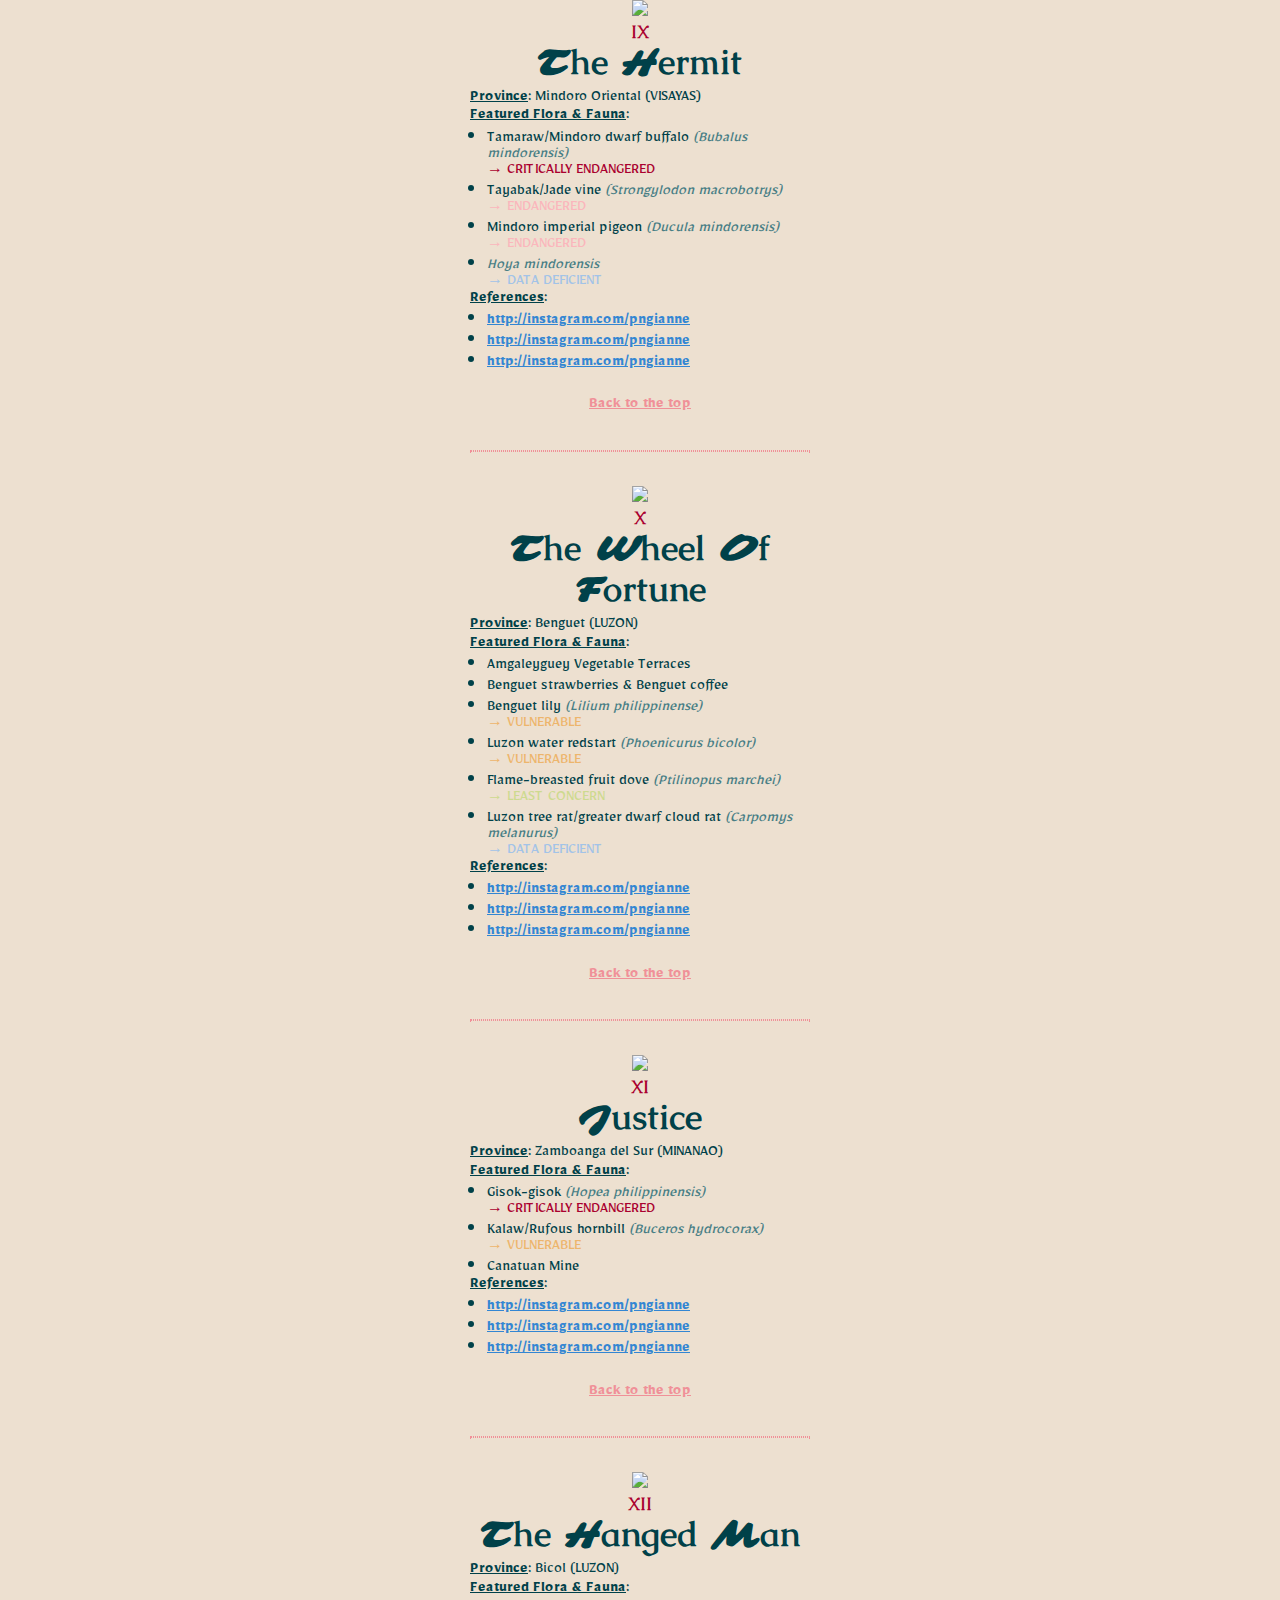
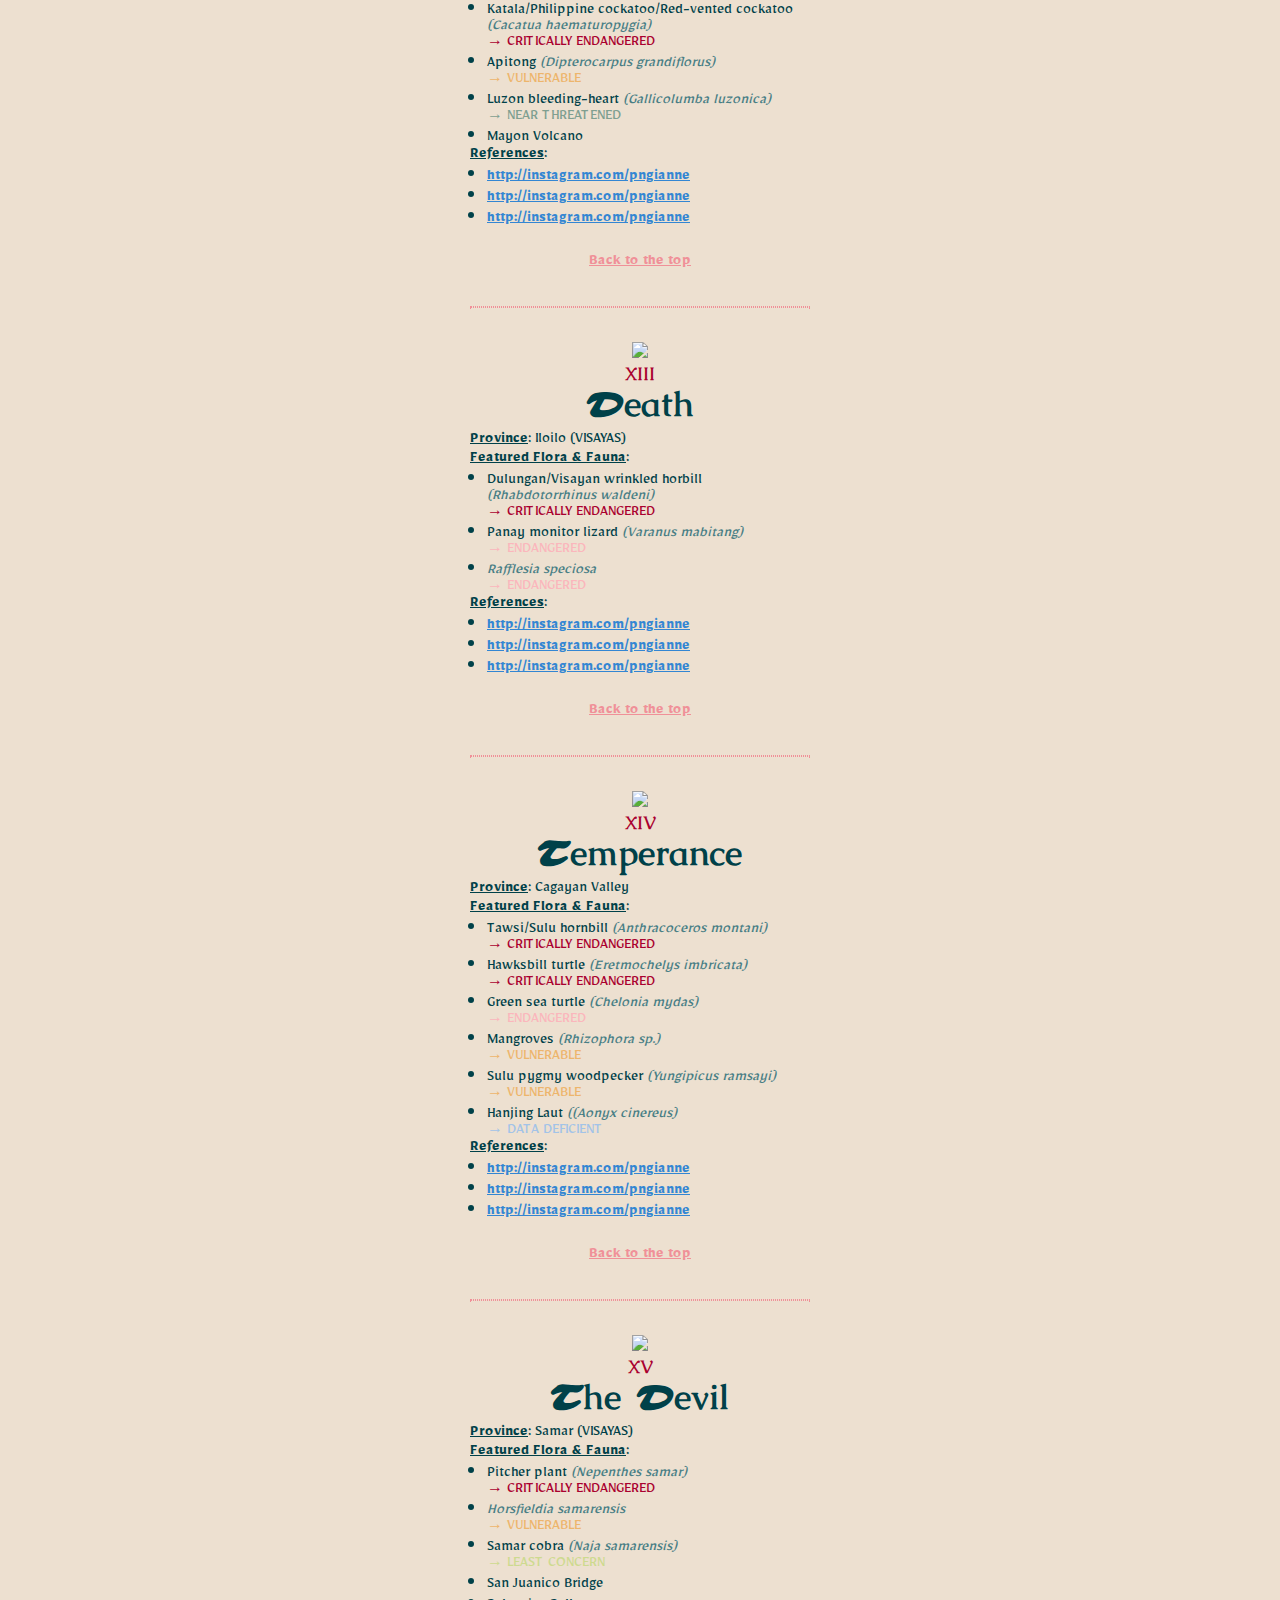
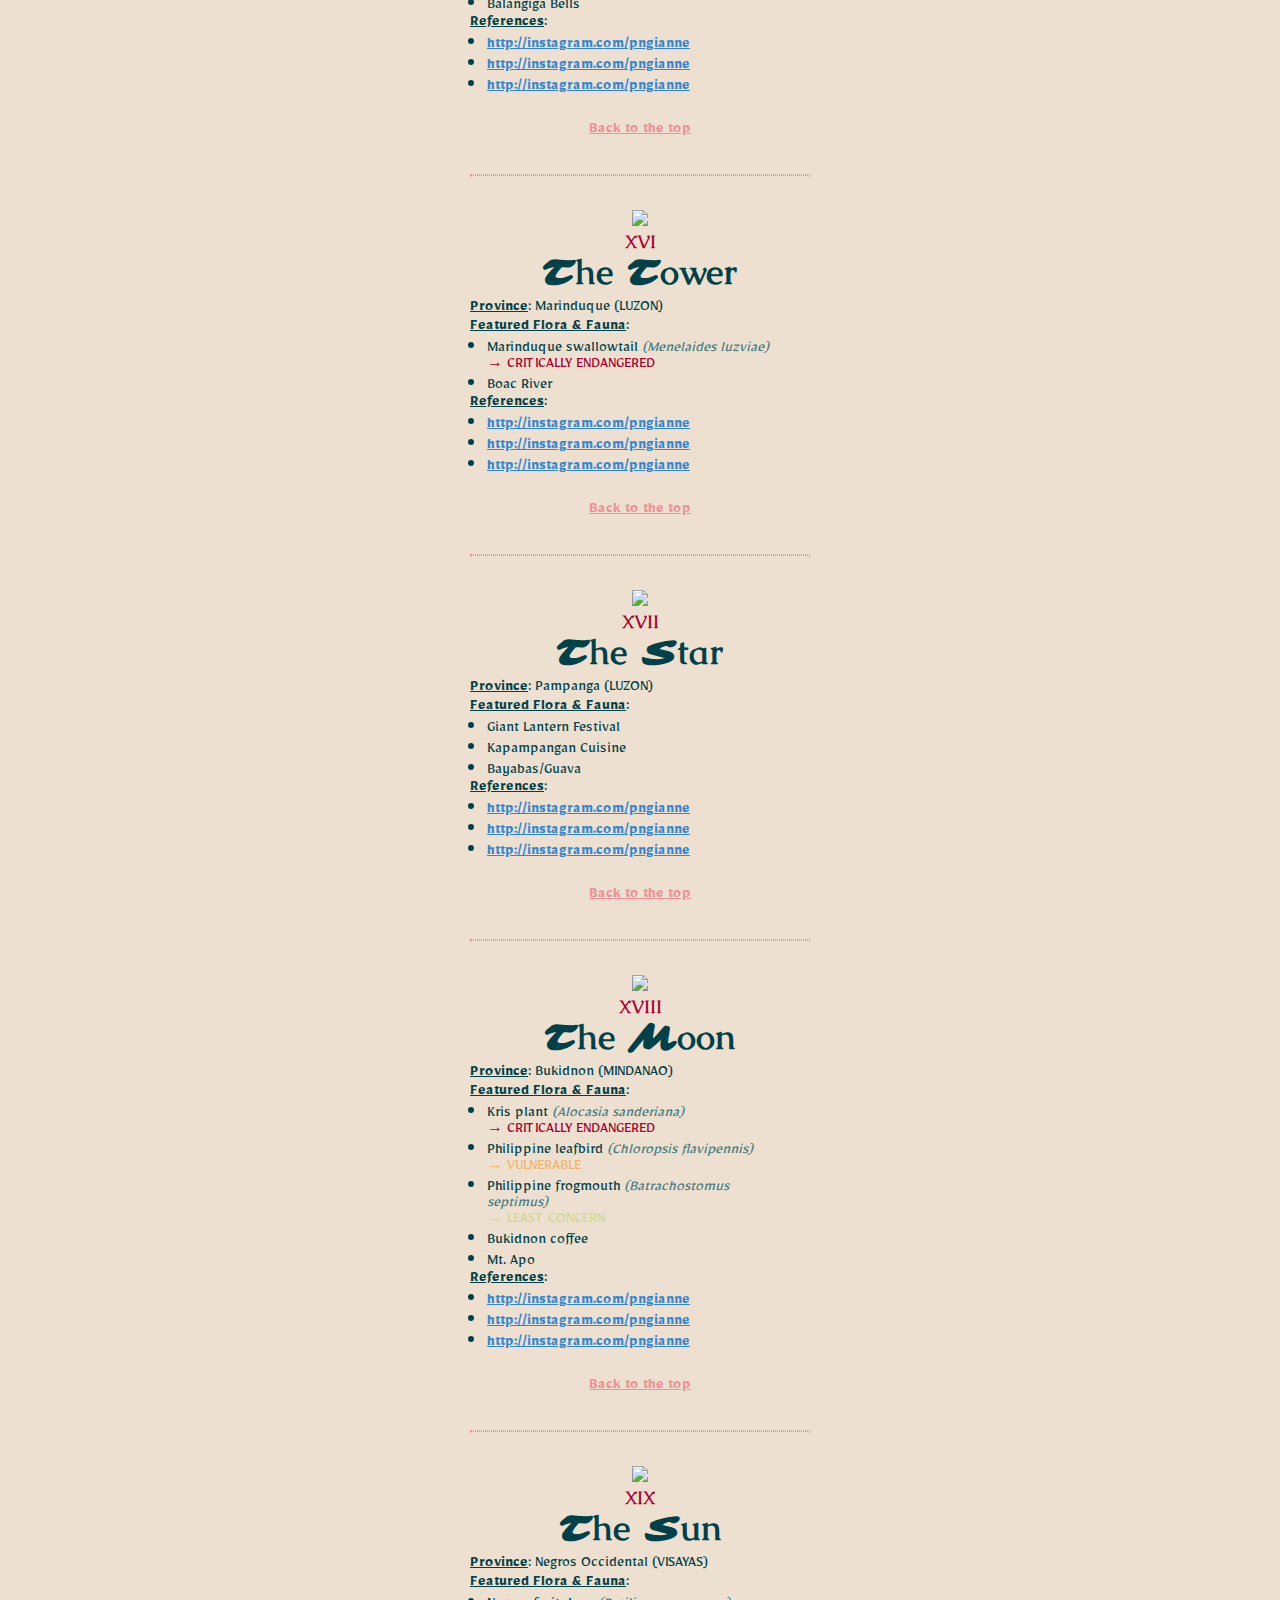
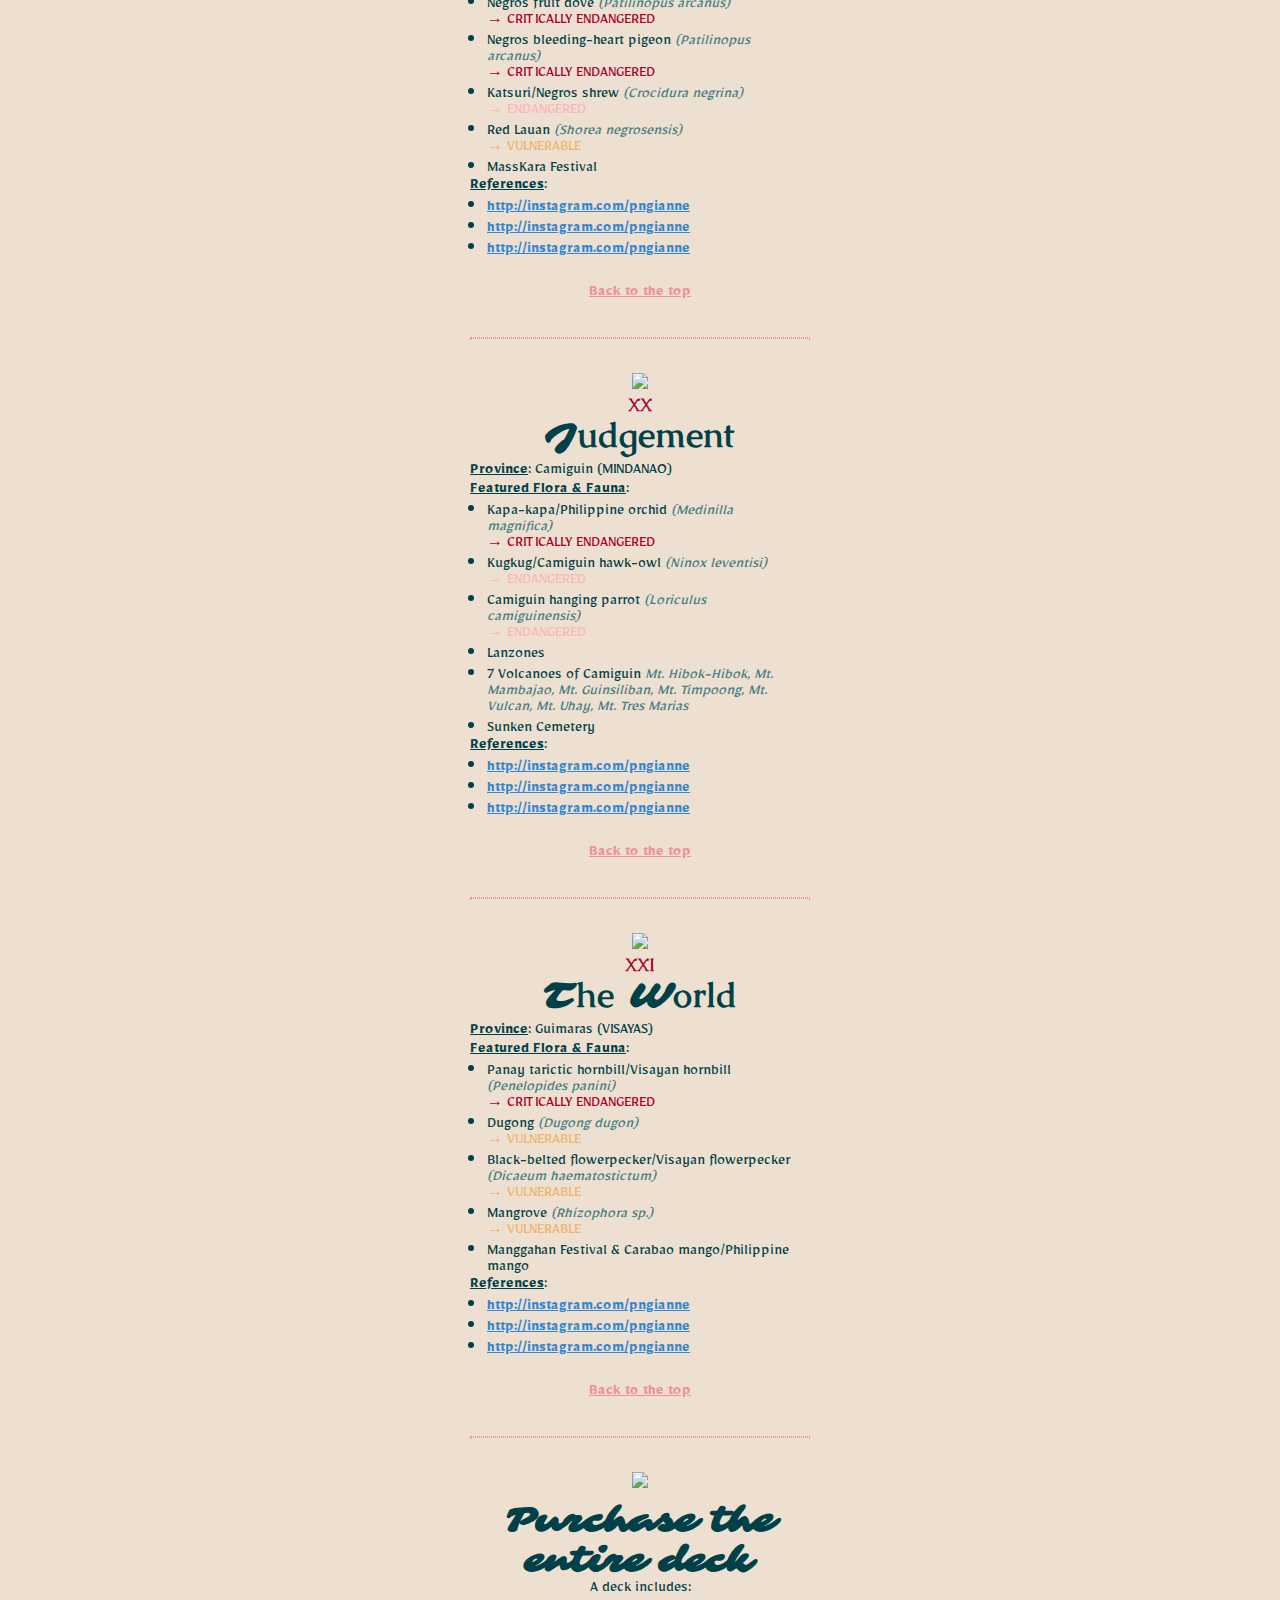
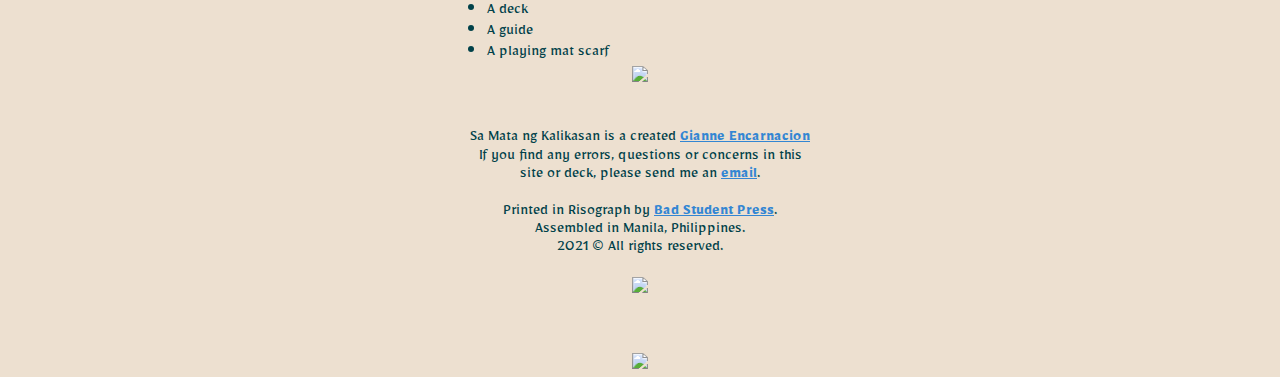
==== commit c7af4c5b: "Update home.html" ====
--- a/Main/home.html
+++ b/Main/home.html
@@ -39,6 +39,8 @@
         <div class="hr"><img src="http://tarot.pngianne.com/Imgs/Divider.png"></div>
       Welcome to Sa Mata ng Kalikasan. This microsite lists down the references found in the tarot deck.
         <div class="hr"><img src="http://tarot.pngianne.com/Imgs/Divider.png"></div>
+      
+      <br><br>
 
      <div class="references">
       <h2>References</h2>
--- a/Main/css.css
+++ b/Main/css.css
@@ -83,10 +83,12 @@
 }
 
 .hr {
-  font-family: 'OEFirstBook';
-  font-size: 1.5em;
-  line-height: 2;
-  color: #aa002f;
+  margin: 1%;
+}
+
+.hr img {
+  width: 90%;
+  height: auto;
 }
 
 #site_button {
@@ -168,11 +170,6 @@
       font-size: 1rem;
       line-height: 1.2;
       margin-bottom:5%;
-  }
-
-  .hr {
-    line-height: 2;
-    font-size: 1.1rem;
   }
 
   #site_button {
